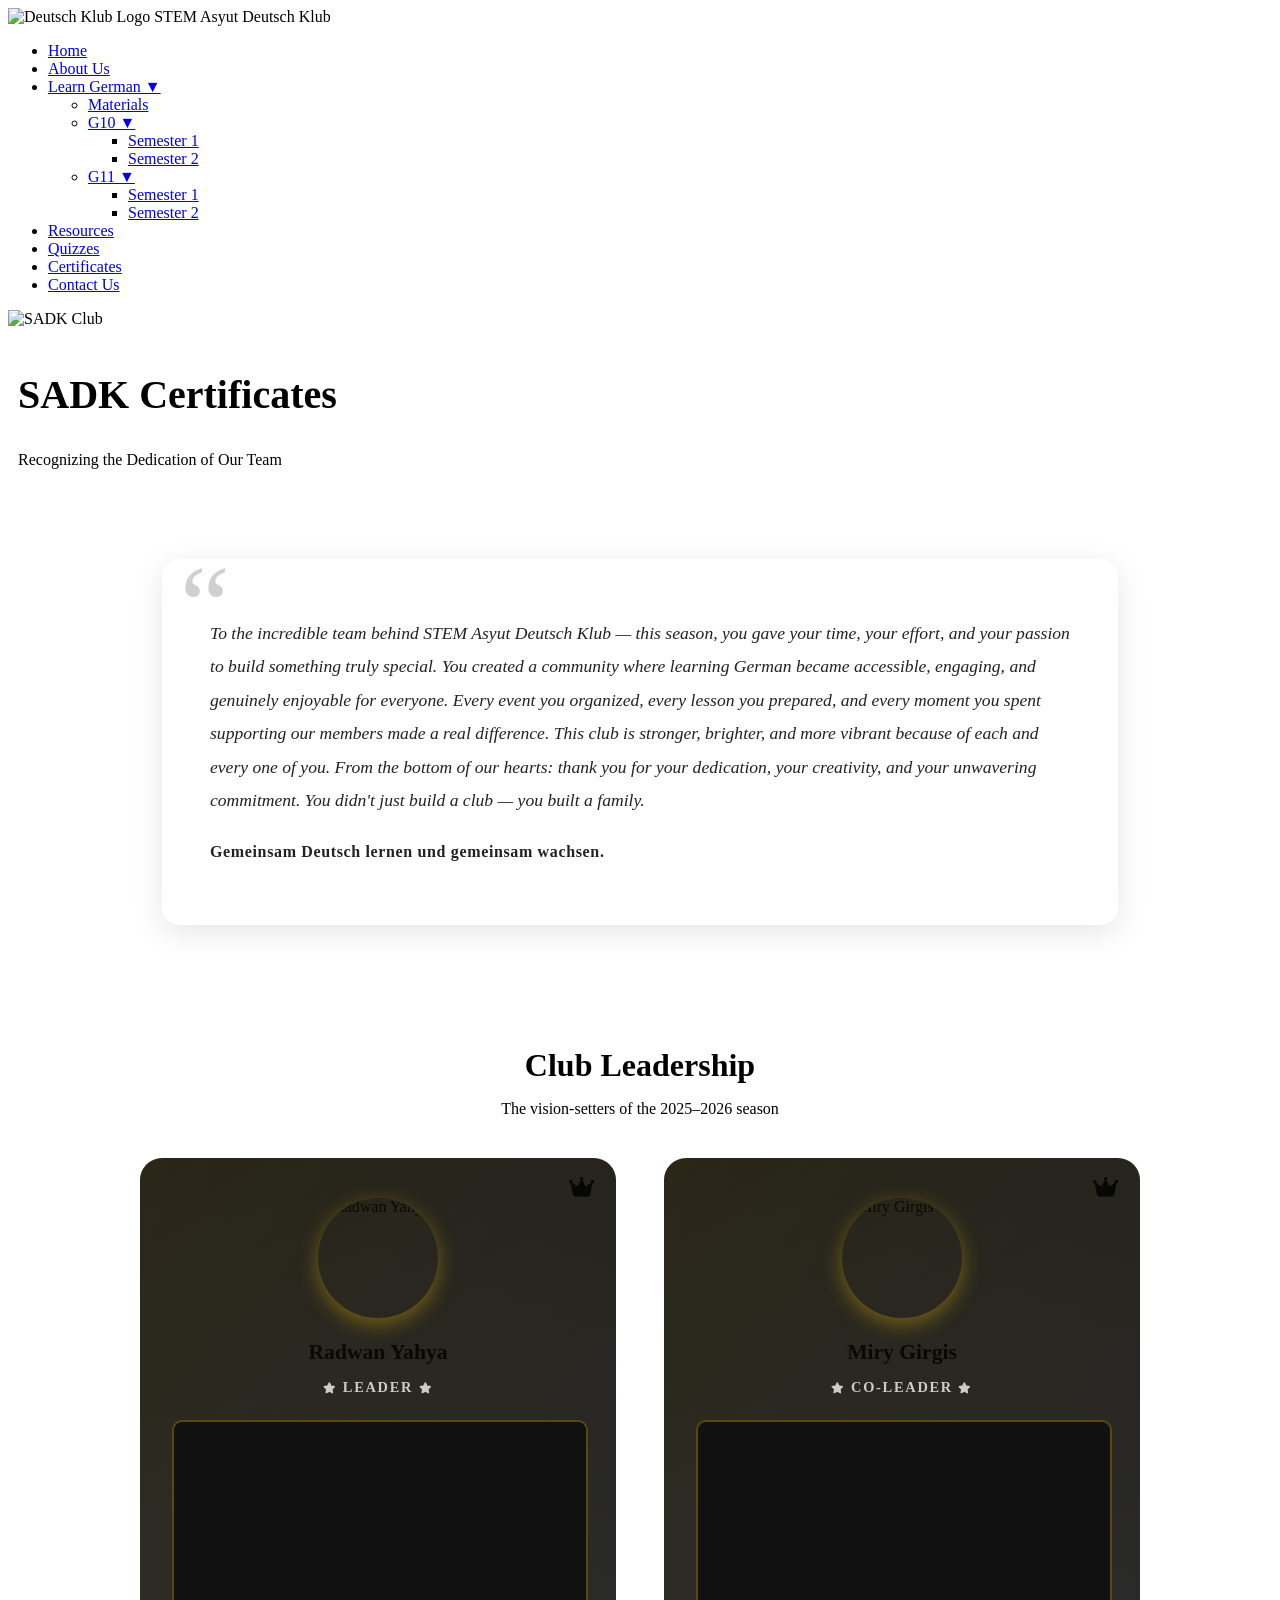
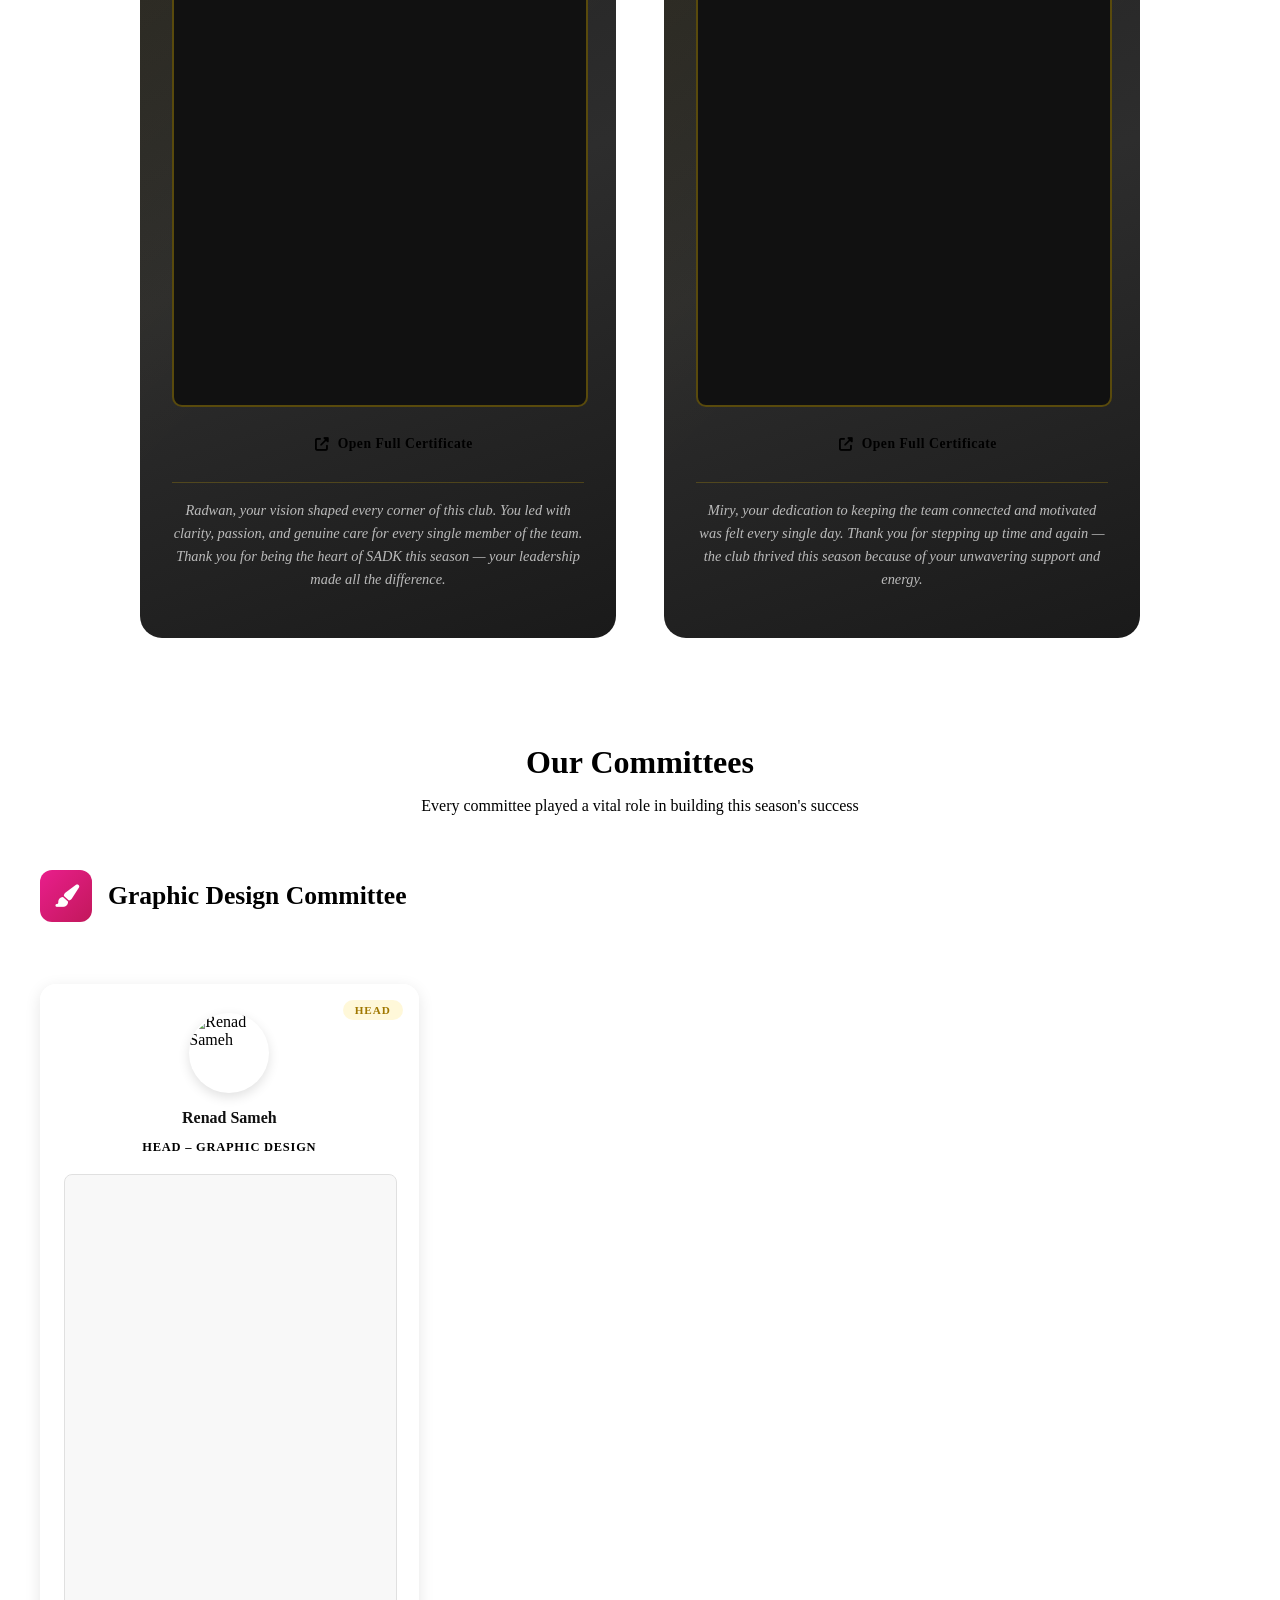
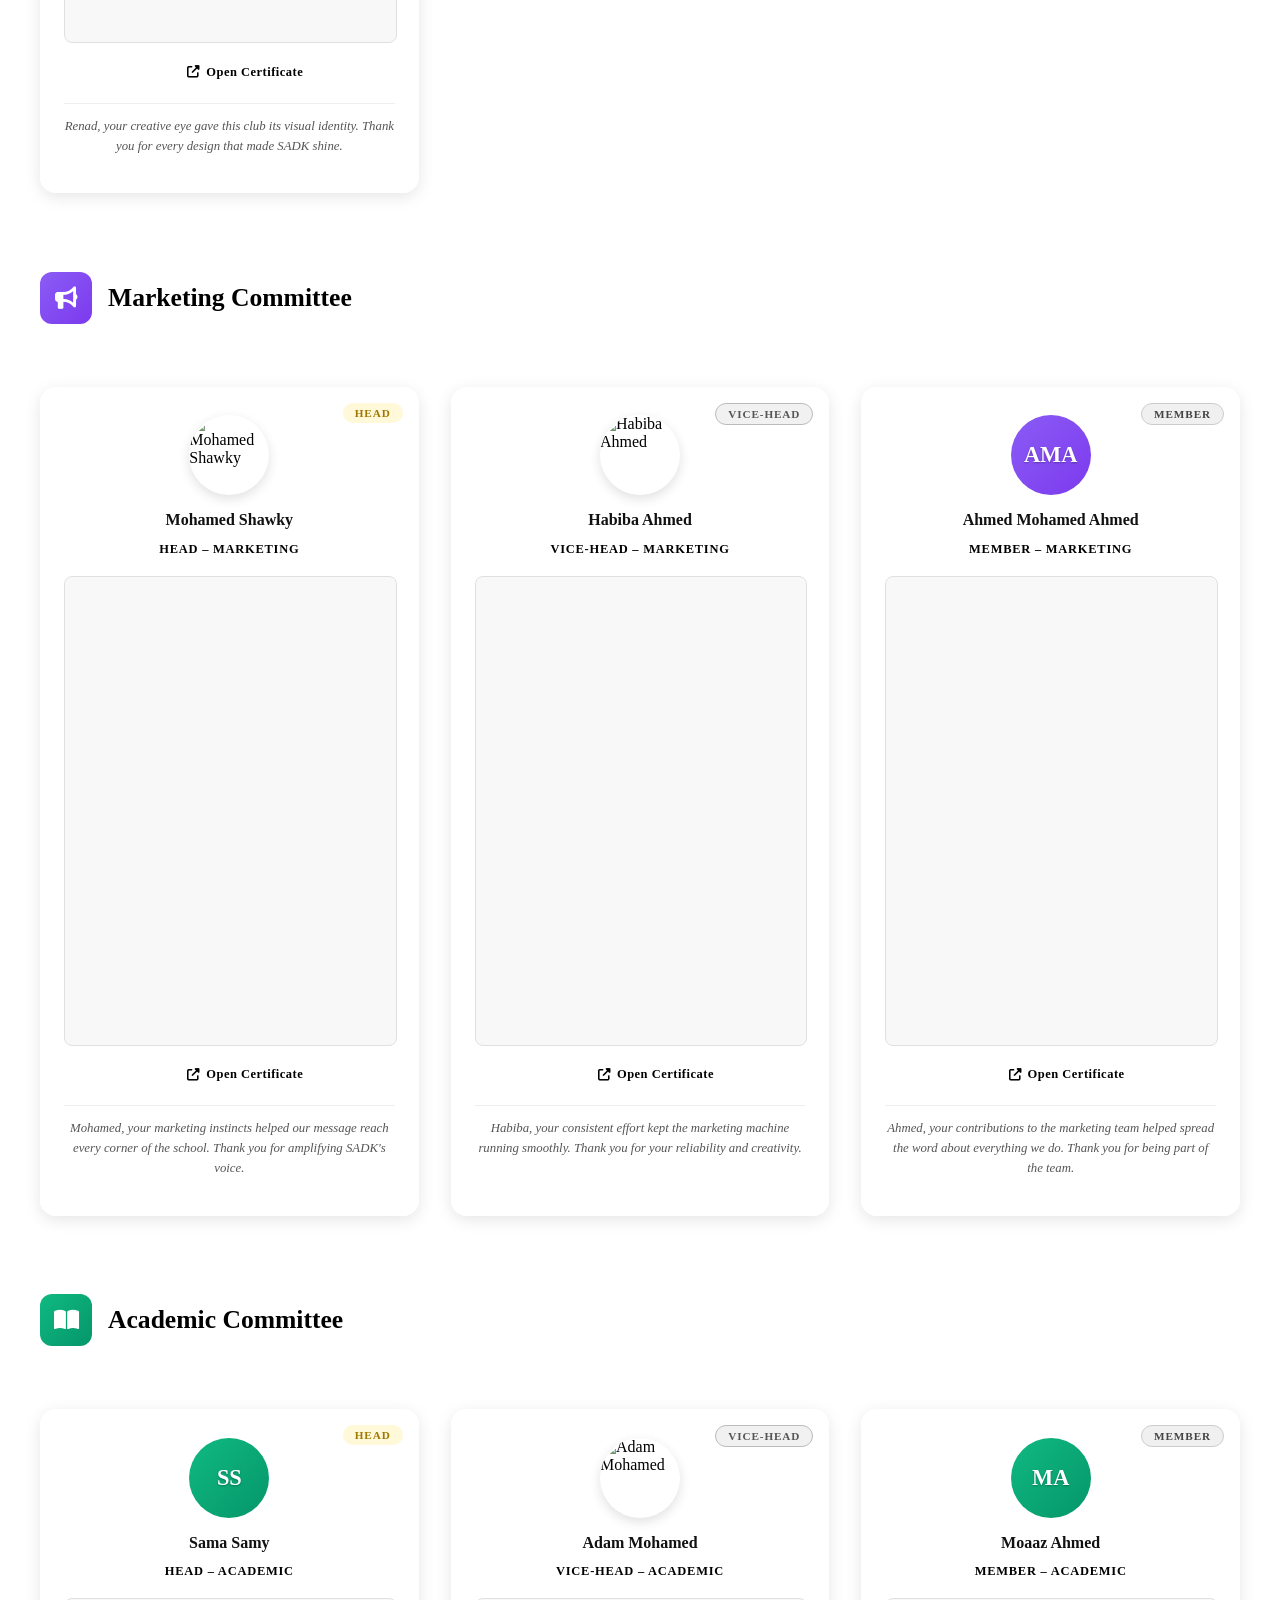
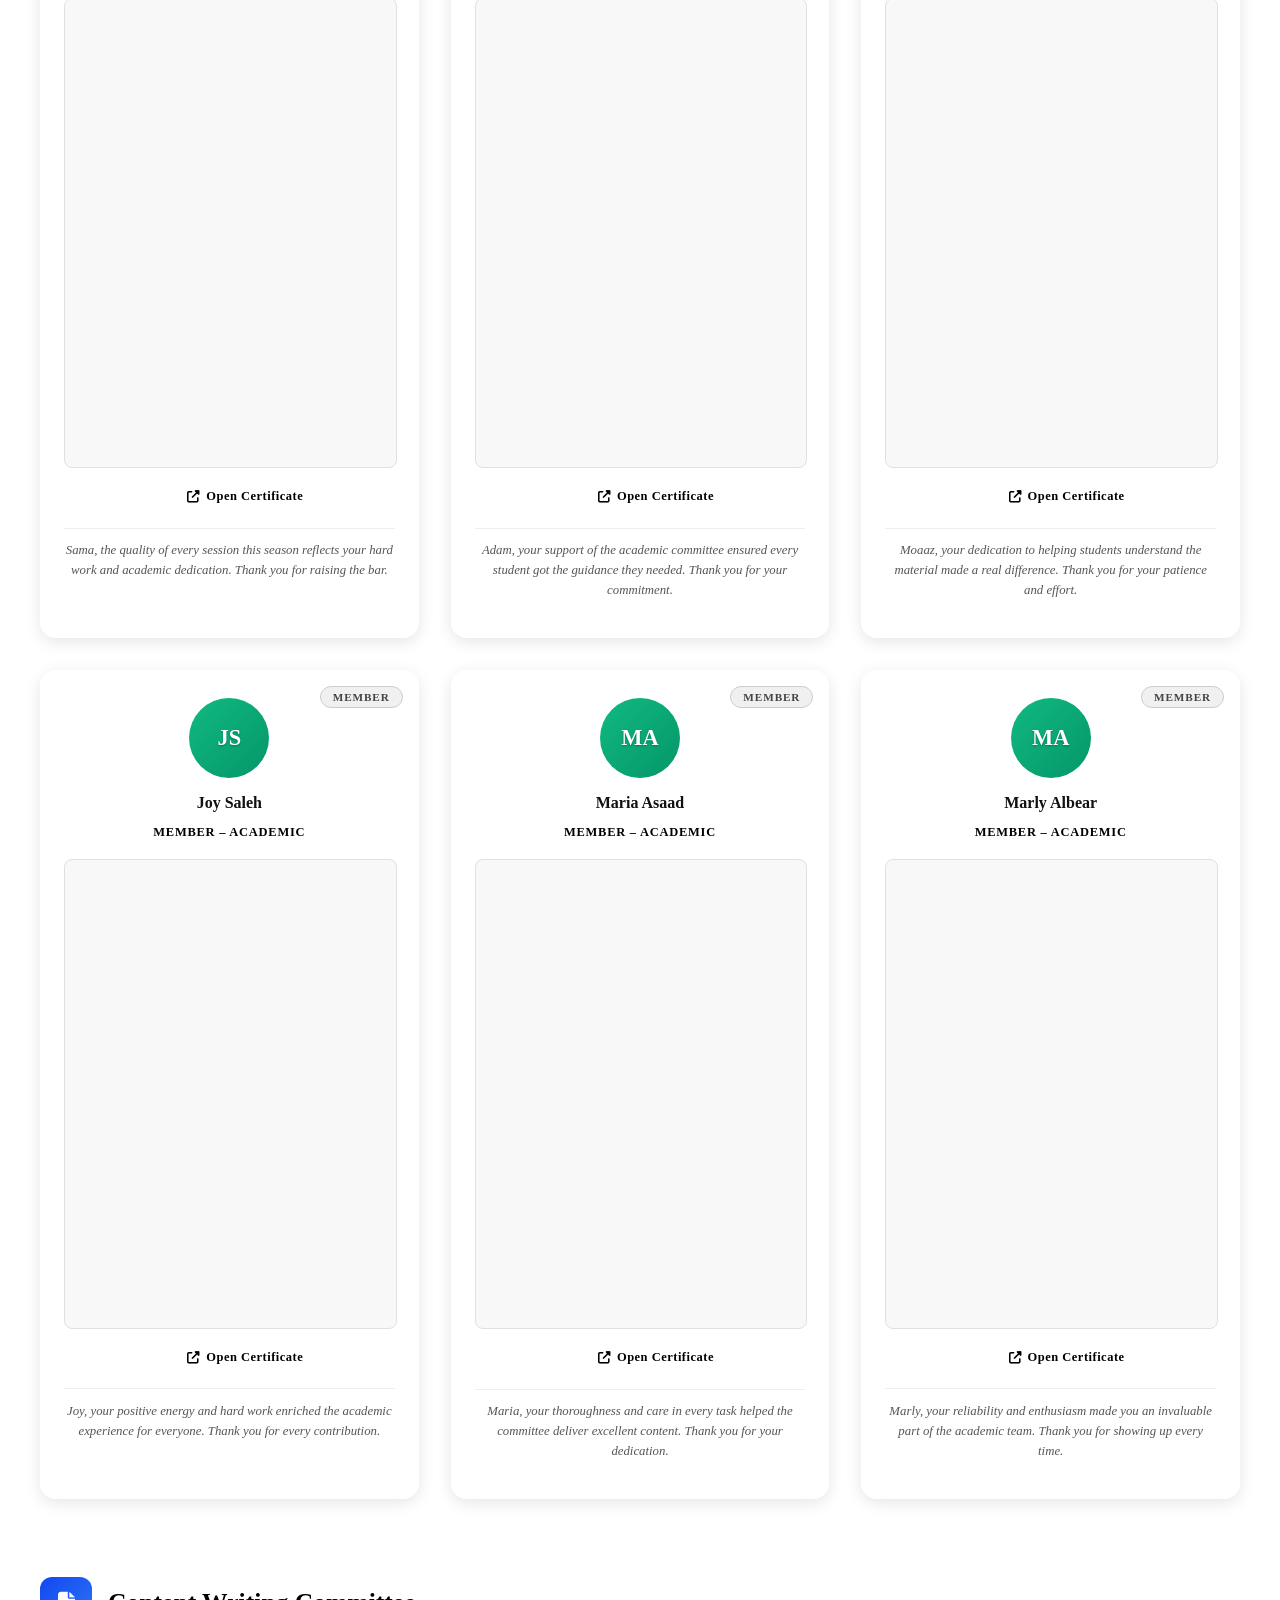
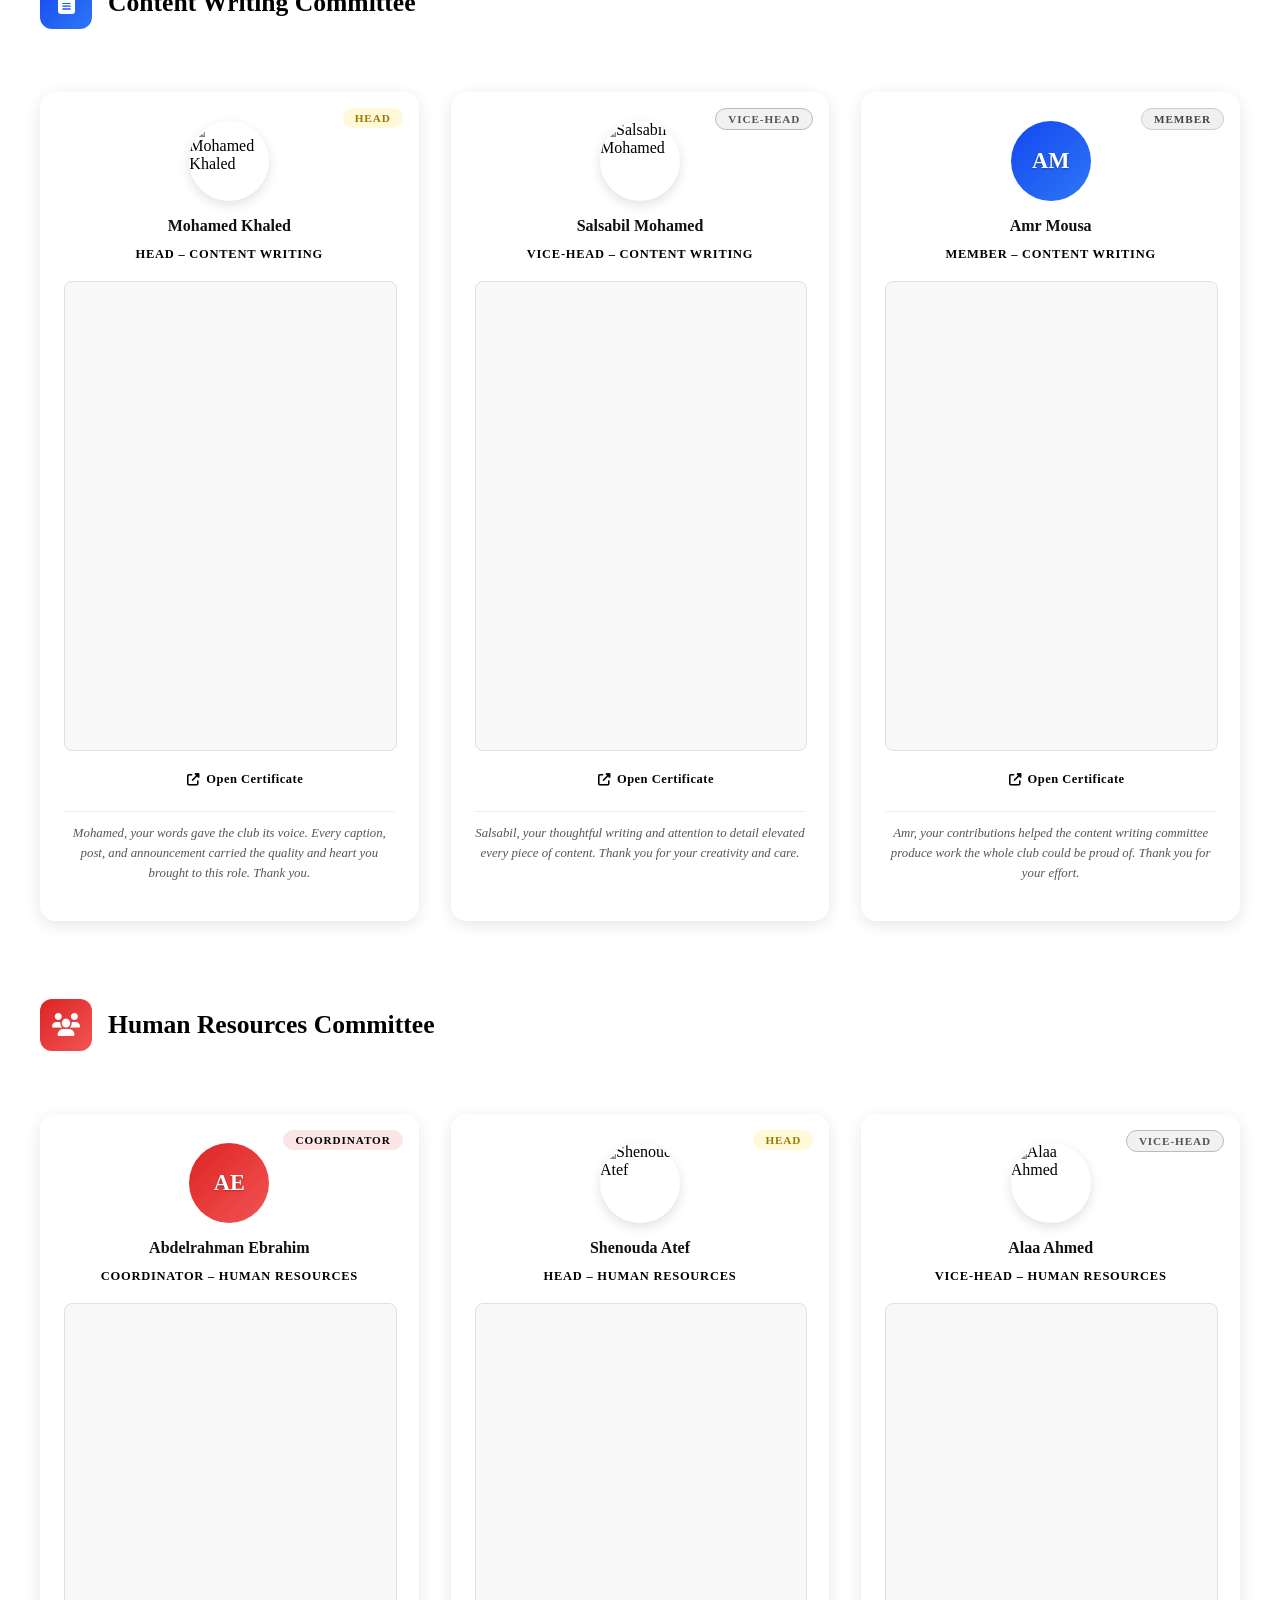
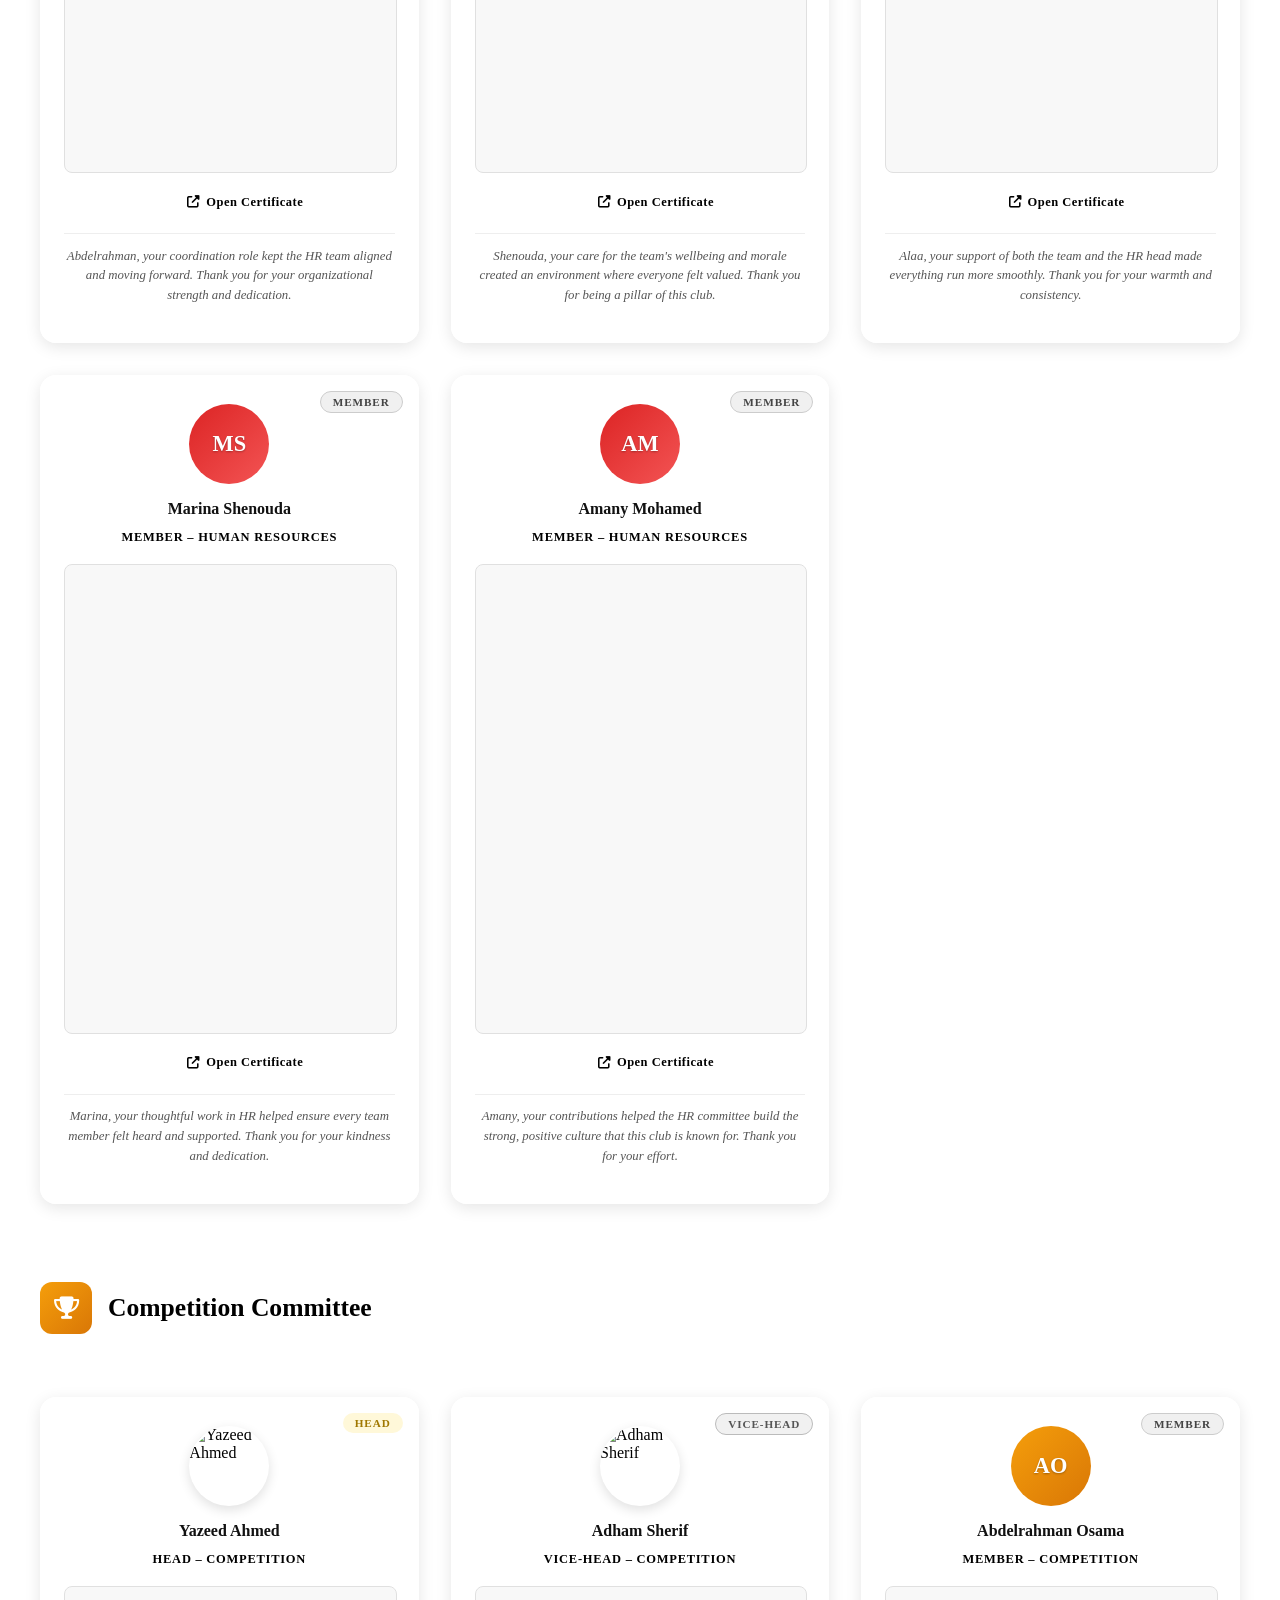
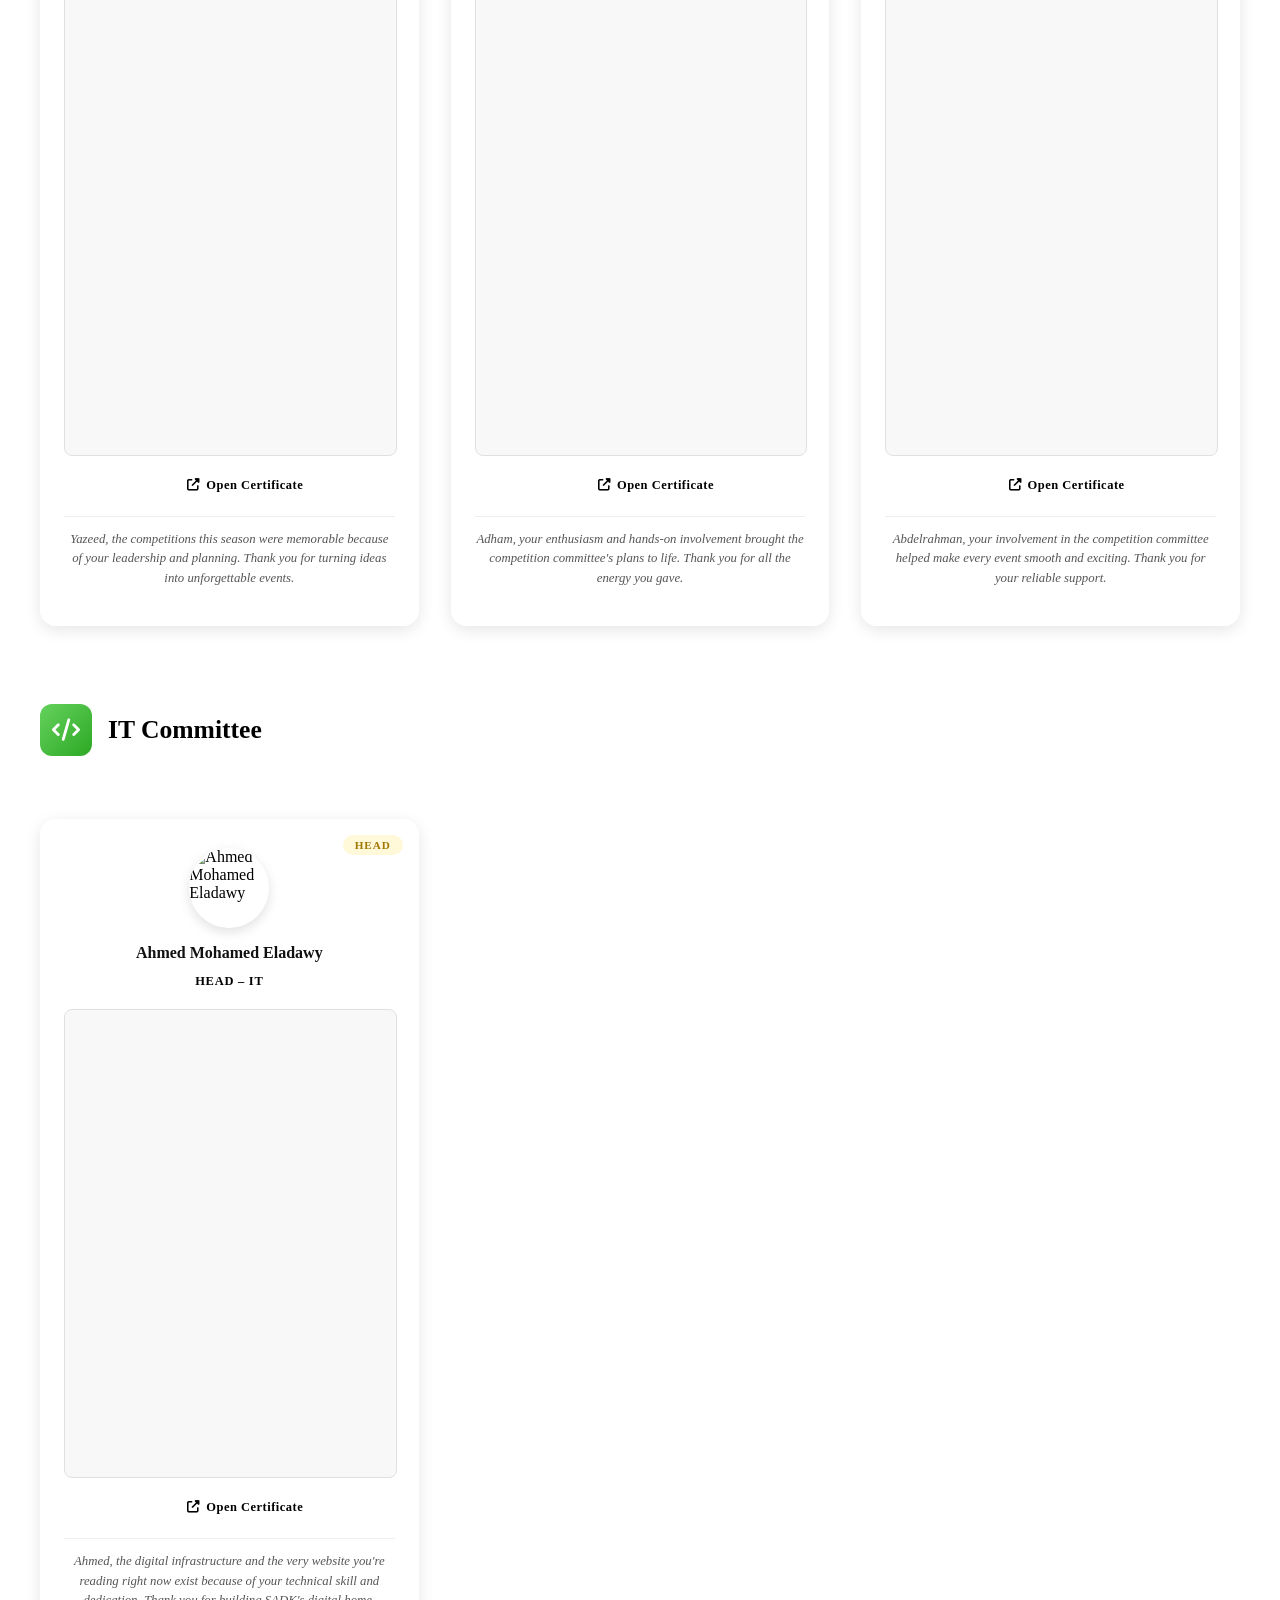
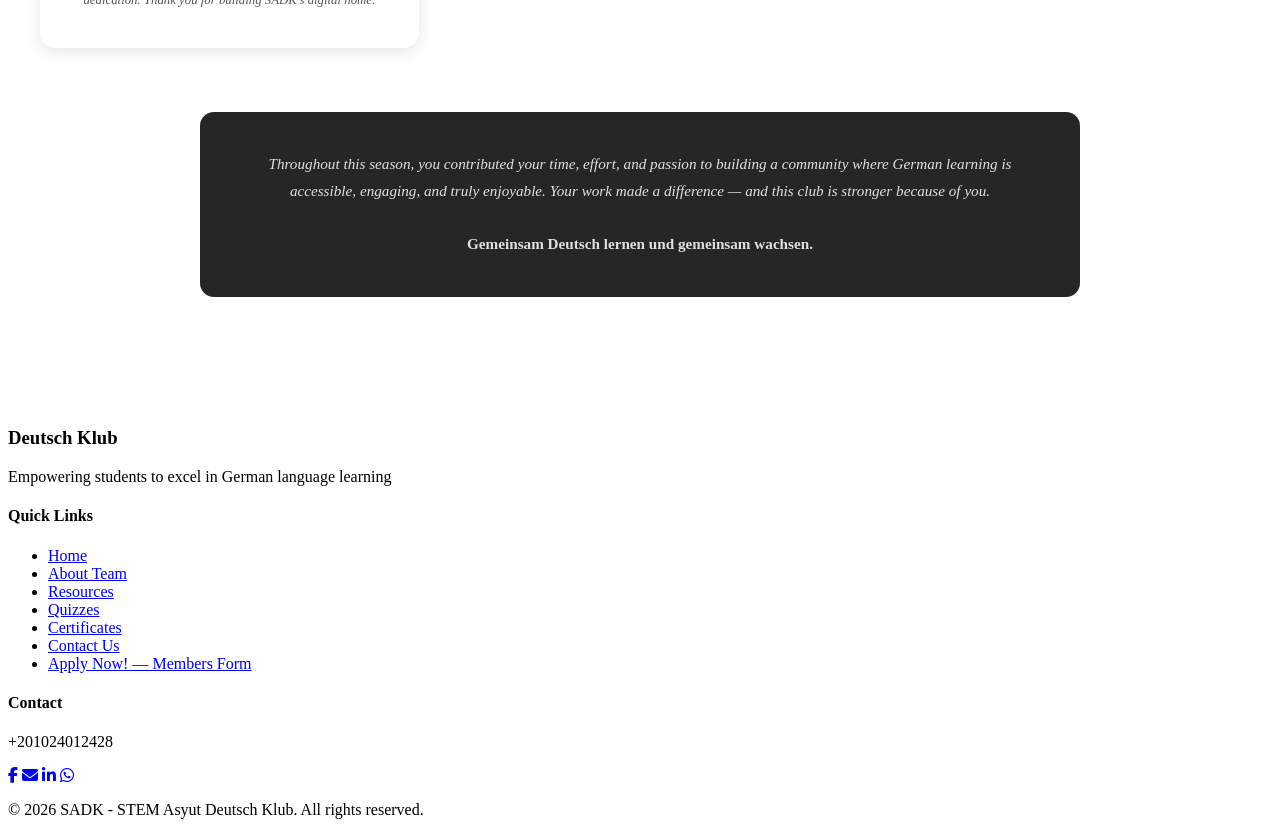
==== pages/certificates.html @ b114d83c "Add files via upload" ====
<!DOCTYPE html>
<html lang="en">
<head>
    <meta charset="UTF-8">
    <meta name="viewport" content="width=device-width, initial-scale=1.0">
    <title>SADK Certificates - STEM Asyut Deutsch Klub</title>
    <meta name="description" content="Recognizing the dedication and contributions of the STEM Asyut Deutsch Klub team for the 2025-2026 season.">
    <link rel="stylesheet" href="../css/style.css">
    <link rel="icon" type="image/png" href="../images/Logo.png">
    <link rel="stylesheet" href="https://cdnjs.cloudflare.com/ajax/libs/font-awesome/6.5.0/css/all.min.css">
    <style>
        /* ============================================
           Certificates Page — Custom Styles
           ============================================ */

        /* ---------- Appreciation Essay ---------- */
        .appreciation-section {
            padding: 4rem 0 2rem;
            position: relative;
        }

        .appreciation-inner {
            max-width: 860px;
            margin: 0 auto;
            padding: 2.5rem 3rem;
            background: rgba(255, 255, 255, 0.92);
            border-radius: 18px;
            box-shadow: 0 8px 32px rgba(0,0,0,0.10);
            border-left: 6px solid var(--color-gold);
            position: relative;
            backdrop-filter: blur(4px);
        }

        .appreciation-inner::before {
            content: '\201C';
            font-size: 7rem;
            color: var(--color-gold);
            opacity: 0.18;
            position: absolute;
            top: -10px;
            left: 18px;
            line-height: 1;
            font-family: Georgia, serif;
        }

        .appreciation-inner p {
            font-size: 1.1rem;
            line-height: 1.9;
            color: #222;
            font-style: italic;
            font-weight: 500;
            position: relative;
            z-index: 1;
        }

        .appreciation-inner .german-sign {
            display: block;
            margin-top: 1.2rem;
            font-size: 1rem;
            font-style: normal;
            font-weight: 700;
            color: var(--color-red);
            letter-spacing: 0.04em;
        }

        /* ---------- Section Headers ---------- */
        .cert-section-title {
            text-align: center;
            font-size: 2rem;
            font-weight: 800;
            color: var(--color-black);
            margin-bottom: 0.4rem;
            text-shadow: 1px 1px 3px rgba(255,255,255,0.9);
        }

        .cert-section-sub {
            text-align: center;
            color: var(--color-gray);
            font-size: 1rem;
            margin-bottom: 2.5rem;
            font-weight: 500;
        }

        /* ---------- Leaders Section ---------- */
        .leaders-cert-section {
            padding: 4rem 0 2rem;
        }

        .leaders-cert-grid {
            display: grid;
            grid-template-columns: repeat(auto-fit, minmax(340px, 1fr));
            gap: 3rem;
            max-width: 1000px;
            margin: 0 auto;
        }

        .leader-cert-card {
            background: linear-gradient(160deg, #1a1a1a 0%, #2d2d2d 60%, #1a1a1a 100%);
            border-radius: 22px;
            padding: 2.5rem 2rem 2rem;
            box-shadow: 0 12px 40px rgba(0,0,0,0.28), 0 0 0 2px var(--color-gold);
            transition: transform 0.35s ease, box-shadow 0.35s ease;
            position: relative;
            overflow: hidden;
        }

        .leader-cert-card::before {
            content: '';
            position: absolute;
            inset: 0;
            background: linear-gradient(135deg, rgba(255,204,0,0.07) 0%, transparent 60%);
            pointer-events: none;
        }

        .leader-cert-card:hover {
            transform: translateY(-8px);
            box-shadow: 0 20px 50px rgba(0,0,0,0.38), 0 0 0 3px var(--color-gold);
        }

        .leader-crown {
            position: absolute;
            top: 1.1rem;
            right: 1.4rem;
            color: var(--color-gold);
            font-size: 1.4rem;
            opacity: 0.8;
        }

        .leader-photo-wrap {
            display: flex;
            justify-content: center;
            margin-bottom: 1.2rem;
        }

        .leader-photo {
            width: 120px;
            height: 120px;
            border-radius: 50%;
            object-fit: cover;
            border: 4px solid var(--color-gold);
            box-shadow: 0 6px 20px rgba(255,204,0,0.35);
            transition: transform 0.35s ease, box-shadow 0.35s ease;
        }

        .leader-cert-card:hover .leader-photo {
            transform: scale(1.07);
            box-shadow: 0 10px 30px rgba(255,204,0,0.5);
        }

        .leader-cert-name {
            text-align: center;
            font-size: 1.35rem;
            font-weight: 800;
            color: var(--color-gold);
            margin-bottom: 0.2rem;
        }

        .leader-cert-role {
            text-align: center;
            font-size: 0.9rem;
            color: #ccc;
            text-transform: uppercase;
            letter-spacing: 0.12em;
            font-weight: 600;
            margin-bottom: 1.5rem;
        }

        .cert-embed-wrap {
            width: 100%;
            background: #111;
            border-radius: 10px;
            overflow: hidden;
            position: relative;
            /* A4 aspect ratio: 1:1.4142 */
            aspect-ratio: 1 / 1.4142;
            border: 2px solid rgba(255,204,0,0.3);
            margin-bottom: 1.2rem;
        }

        .cert-embed-wrap iframe {
            width: 100%;
            height: 100%;
            border: none;
            display: block;
        }

        .cert-open-btn {
            display: flex;
            align-items: center;
            justify-content: center;
            gap: 0.5rem;
            width: 100%;
            padding: 0.65rem 1rem;
            background: transparent;
            border: 2px solid var(--color-gold);
            border-radius: 30px;
            color: var(--color-gold);
            text-decoration: none;
            font-weight: 700;
            font-size: 0.85rem;
            letter-spacing: 0.04em;
            transition: all 0.3s ease;
            margin-bottom: 1.2rem;
        }

        .cert-open-btn:hover {
            background: var(--color-gold);
            color: #000;
        }

        .leader-thank-you {
            font-size: 0.9rem;
            color: #bbb;
            text-align: center;
            line-height: 1.6;
            font-style: italic;
            border-top: 1px solid rgba(255,204,0,0.2);
            padding-top: 1rem;
            margin-top: 0.2rem;
        }

        /* ---------- Committee Sections ---------- */
        .committee-cert-section {
            padding: 3rem 0;
        }

        .committee-cert-block {
            max-width: 1200px;
            margin: 0 auto 4rem;
            padding: 0 20px;
        }

        .committee-cert-header {
            display: flex;
            align-items: center;
            gap: 1rem;
            margin-bottom: 2rem;
            padding-bottom: 1rem;
            border-bottom: 3px solid var(--color-red);
        }

        .committee-cert-icon {
            width: 52px;
            height: 52px;
            border-radius: 12px;
            display: flex;
            align-items: center;
            justify-content: center;
            font-size: 1.4rem;
            color: #fff;
            flex-shrink: 0;
        }

        .committee-cert-name {
            font-size: 1.6rem;
            font-weight: 800;
            color: var(--color-black);
            text-shadow: 1px 1px 2px rgba(255,255,255,0.9);
        }

        .committee-cert-grid {
            display: grid;
            grid-template-columns: repeat(auto-fill, minmax(280px, 1fr));
            gap: 2rem;
        }

        /* ---------- Member Cards ---------- */
        .member-cert-card {
            background: rgba(255,255,255,0.93);
            border-radius: 16px;
            padding: 1.8rem 1.5rem 1.5rem;
            box-shadow: 0 4px 16px rgba(0,0,0,0.10);
            transition: transform 0.3s ease, box-shadow 0.3s ease;
            position: relative;
            overflow: hidden;
            border-top: 4px solid var(--color-gray-shadow);
            backdrop-filter: blur(4px);
        }

        .member-cert-card.role-head {
            border-top-color: var(--color-gold);
        }

        .member-cert-card.role-vice {
            border-top-color: #aaa;
        }

        .member-cert-card.role-coordinator {
            border-top-color: var(--color-red);
        }

        .member-cert-card:hover {
            transform: translateY(-6px);
            box-shadow: 0 12px 32px rgba(0,0,0,0.18);
        }

        .role-badge {
            position: absolute;
            top: 1rem;
            right: 1rem;
            padding: 0.25rem 0.75rem;
            border-radius: 20px;
            font-size: 0.7rem;
            font-weight: 700;
            text-transform: uppercase;
            letter-spacing: 0.08em;
        }

        .role-badge.head {
            background: rgba(255,204,0,0.15);
            color: #a07800;
            border: 1px solid var(--color-gold);
        }

        .role-badge.vice {
            background: rgba(160,160,160,0.15);
            color: #555;
            border: 1px solid #bbb;
        }

        .role-badge.member {
            background: rgba(0,0,0,0.06);
            color: #444;
            border: 1px solid #ccc;
        }

        .role-badge.coordinator {
            background: rgba(222,0,0,0.10);
            color: var(--color-dark-red);
            border: 1px solid var(--color-red);
        }

        .member-photo-wrap {
            display: flex;
            justify-content: center;
            margin-bottom: 0.9rem;
        }

        .member-photo {
            width: 80px;
            height: 80px;
            border-radius: 50%;
            object-fit: cover;
            border: 3px solid var(--color-light-beige);
            box-shadow: 0 4px 12px rgba(0,0,0,0.12);
            transition: transform 0.3s ease;
        }

        .member-cert-card:hover .member-photo {
            transform: scale(1.08);
        }

        .member-cert-card.role-head .member-photo {
            border-color: var(--color-gold);
        }

        .member-initials {
            width: 80px;
            height: 80px;
            border-radius: 50%;
            display: flex;
            align-items: center;
            justify-content: center;
            font-size: 1.4rem;
            font-weight: 800;
            color: #fff;
            text-shadow: 0 1px 2px rgba(0,0,0,0.3);
        }

        .member-cert-name {
            text-align: center;
            font-size: 1rem;
            font-weight: 700;
            color: #111;
            margin-bottom: 0.15rem;
        }

        .member-cert-role-txt {
            text-align: center;
            font-size: 0.78rem;
            color: var(--color-gray);
            margin-bottom: 1.2rem;
            font-weight: 600;
            text-transform: uppercase;
            letter-spacing: 0.06em;
        }

        .member-cert-embed {
            width: 100%;
            aspect-ratio: 1 / 1.4142;
            border-radius: 8px;
            overflow: hidden;
            border: 1px solid #e0e0e0;
            background: #f8f8f8;
            margin-bottom: 0.8rem;
        }

        .member-cert-embed iframe {
            width: 100%;
            height: 100%;
            border: none;
        }

        .member-open-btn {
            display: flex;
            align-items: center;
            justify-content: center;
            gap: 0.4rem;
            width: 100%;
            padding: 0.55rem 1rem;
            background: transparent;
            border: 2px solid var(--color-red);
            border-radius: 30px;
            color: var(--color-red);
            text-decoration: none;
            font-weight: 700;
            font-size: 0.78rem;
            letter-spacing: 0.04em;
            transition: all 0.3s ease;
            margin-bottom: 0.9rem;
        }

        .member-open-btn:hover {
            background: var(--color-red);
            color: #fff;
        }

        .member-cert-card.role-head .member-open-btn {
            border-color: var(--color-dark-gold);
            color: var(--color-dark-gold);
        }

        .member-cert-card.role-head .member-open-btn:hover {
            background: var(--color-dark-gold);
            color: #000;
        }

        .member-thank-you {
            font-size: 0.8rem;
            color: #555;
            text-align: center;
            line-height: 1.55;
            font-style: italic;
            border-top: 1px solid #eee;
            padding-top: 0.8rem;
        }

        /* ---------- Scroll-triggered Animations ---------- */
        .fade-in-up {
            opacity: 0;
            transform: translateY(40px);
            transition: opacity 0.7s ease, transform 0.7s ease;
        }

        .fade-in-up.visible {
            opacity: 1;
            transform: translateY(0);
        }

        /* ---------- Quote Block ---------- */
        .cert-quote-block {
            max-width: 800px;
            margin: 3rem auto 0;
            padding: 1.5rem 2.5rem;
            background: rgba(0,0,0,0.85);
            border-radius: 14px;
            border-left: 5px solid var(--color-gold);
            text-align: center;
        }

        .cert-quote-block p {
            color: #e0e0e0;
            font-style: italic;
            font-size: 0.95rem;
            line-height: 1.75;
        }

        .cert-quote-block .german {
            color: var(--color-gold);
            font-weight: 700;
            font-style: normal;
        }

        /* ---------- Container override for sections ---------- */
        .cert-container {
            max-width: 1200px;
            margin: 0 auto;
            padding: 0 20px;
        }

        /* ---------- Responsive ---------- */
        @media (max-width: 768px) {
            .leaders-cert-grid {
                grid-template-columns: 1fr;
                max-width: 420px;
            }

            .committee-cert-grid {
                grid-template-columns: 1fr;
            }

            .appreciation-inner {
                padding: 2rem 1.5rem;
            }

            .cert-section-title { font-size: 1.5rem; }
        }

        @media (max-width: 480px) {
            .committee-cert-name { font-size: 1.25rem; }
        }
    </style>
</head>
<body>

    <!-- ============ NAVBAR ============ -->
    <nav class="navbar">
        <div class="nav-container">
            <div class="nav-logo">
                <img src="../images/Logo.png" alt="Deutsch Klub Logo" class="logo-img">
                <span class="logo-text">STEM Asyut Deutsch Klub</span>
            </div>
            <ul class="nav-menu" id="navMenu">
                <li class="nav-item">
                    <a href="../index.html" class="nav-link">Home</a>
                </li>
                <li class="nav-item">
                    <a href="about.html" class="nav-link">About Us</a>
                </li>
                <li class="nav-item dropdown">
                    <a href="#" class="nav-link dropdown-toggle">Learn German ▼</a>
                    <ul class="dropdown-menu">
                        <li class="dropdown-item"><a href="Materials.html" class="dropdown-toggle-sub">Materials</a></li>
                        <li class="dropdown-item">
                            <a href="#" class="dropdown-toggle-sub">G10 ▼</a>
                            <ul class="dropdown-submenu">
                                <li class="dropdown-item"><a href="curriculum/g10/semester1/lektionen.html">Semester 1</a></li>
                                <li class="dropdown-item"><a href="curriculum/g10/semester2/lektionen.html">Semester 2</a></li>
                            </ul>
                        </li>
                        <li class="dropdown-item">
                            <a href="#" class="dropdown-toggle-sub">G11 ▼</a>
                            <ul class="dropdown-submenu">
                                <li class="dropdown-item"><a href="curriculum/g11/semester1/lektionen.html">Semester 1</a></li>
                                <li class="dropdown-item"><a href="curriculum/g11/semester2/lektionen.html">Semester 2</a></li>
                            </ul>
                        </li>
                    </ul>
                </li>
                <li class="nav-item"><a href="resources.html" class="nav-link">Resources</a></li>
                <li class="nav-item"><a href="test-banks.html" class="nav-link">Quizzes</a></li>
                <li class="nav-item"><a href="certificates.html" class="nav-link active">Certificates</a></li>
                <li class="nav-item"><a href="contact.html" class="nav-link">Contact Us</a></li>
            </ul>
            <div class="hamburger" id="hamburger">
                <span></span><span></span><span></span>
            </div>
        </div>
    </nav>

    <!-- ============ HERO ============ -->
    <section class="hero">
        <div class="hero-background">
            <img src="../images/club.jpeg" alt="SADK Club" class="bg-image">
            <div class="overlay"></div>
        </div>
        <div class="hero-content" style="padding: 10px;">
            <h1 class="hero-title" style="font-size: 40px;">SADK Certificates</h1>
            <p class="hero-subtitle">Recognizing the Dedication of Our Team</p>
        </div>
    </section>

    <!-- ============ APPRECIATION ESSAY ============ -->
    <section class="appreciation-section fade-in-up">
        <div class="cert-container">
            <div class="appreciation-inner">
                <p>
                    To the incredible team behind STEM Asyut Deutsch Klub — this season, you gave your time, your effort, and your passion to build something truly special. You created a community where learning German became accessible, engaging, and genuinely enjoyable for everyone. Every event you organized, every lesson you prepared, and every moment you spent supporting our members made a real difference. This club is stronger, brighter, and more vibrant because of each and every one of you. From the bottom of our hearts: thank you for your dedication, your creativity, and your unwavering commitment. You didn't just build a club — you built a family.
                    <span class="german-sign">Gemeinsam Deutsch lernen und gemeinsam wachsen.</span>
                </p>
            </div>
        </div>
    </section>

    <!-- ============ LEADERS SECTION ============ -->
    <section class="leaders-cert-section">
        <div class="cert-container">
            <h2 class="cert-section-title fade-in-up">Club Leadership</h2>
            <p class="cert-section-sub fade-in-up">The vision-setters of the 2025–2026 season</p>

            <div class="leaders-cert-grid">

                <!-- Radwan Yahya — Leader -->
                <div class="leader-cert-card fade-in-up">
                    <i class="fas fa-crown leader-crown"></i>
                    <div class="leader-photo-wrap">
                        <img src="../images/team/Radwan.jpeg" alt="Radwan Yahya" class="leader-photo">
                    </div>
                    <h3 class="leader-cert-name">Radwan Yahya</h3>
                    <p class="leader-cert-role"><i class="fas fa-star" style="color:var(--color-gold);font-size:0.7rem;"></i>&nbsp;Leader&nbsp;<i class="fas fa-star" style="color:var(--color-gold);font-size:0.7rem;"></i></p>

                    <div class="cert-embed-wrap">
                        <iframe
                            src="../SADK Certificate/Radwan Yahya.pdf"
                            title="Certificate – Radwan Yahya"
                            loading="lazy">
                        </iframe>
                    </div>
                    <a href="../SADK Certificate/Radwan Yahya.pdf" target="_blank" class="cert-open-btn">
                        <i class="fas fa-external-link-alt"></i> Open Full Certificate
                    </a>
                    <p class="leader-thank-you">
                        Radwan, your vision shaped every corner of this club. You led with clarity, passion, and genuine care for every single member of the team. Thank you for being the heart of SADK this season — your leadership made all the difference.
                    </p>
                </div>

                <!-- Miry Girgis — Co-Leader -->
                <div class="leader-cert-card fade-in-up">
                    <i class="fas fa-crown leader-crown"></i>
                    <div class="leader-photo-wrap">
                        <img src="../images/team/Co-Leader.jpeg" alt="Miry Girgis" class="leader-photo">
                    </div>
                    <h3 class="leader-cert-name">Miry Girgis</h3>
                    <p class="leader-cert-role"><i class="fas fa-star" style="color:var(--color-gold);font-size:0.7rem;"></i>&nbsp;Co-Leader&nbsp;<i class="fas fa-star" style="color:var(--color-gold);font-size:0.7rem;"></i></p>

                    <div class="cert-embed-wrap">
                        <iframe
                            src="../SADK Certificate/Miry Girgis.pdf"
                            title="Certificate – Miry Girgis"
                            loading="lazy">
                        </iframe>
                    </div>
                    <a href="../SADK Certificate/Miry Girgis.pdf" target="_blank" class="cert-open-btn">
                        <i class="fas fa-external-link-alt"></i> Open Full Certificate
                    </a>
                    <p class="leader-thank-you">
                        Miry, your dedication to keeping the team connected and motivated was felt every single day. Thank you for stepping up time and again — the club thrived this season because of your unwavering support and energy.
                    </p>
                </div>
            </div>
        </div>
    </section>

    <!-- ============ COMMITTEE SECTIONS ============ -->
    <section class="committee-cert-section">
        <div class="cert-container">
            <h2 class="cert-section-title fade-in-up">Our Committees</h2>
            <p class="cert-section-sub fade-in-up">Every committee played a vital role in building this season's success</p>
        </div>

        <!-- ── GRAPHIC DESIGN ── -->
        <div class="committee-cert-block fade-in-up">
            <div class="committee-cert-header">
                <div class="committee-cert-icon" style="background: linear-gradient(135deg,#e91e8c,#c2185b);">
                    <i class="fas fa-paint-brush"></i>
                </div>
                <h3 class="committee-cert-name">Graphic Design Committee</h3>
            </div>
            <div class="committee-cert-grid">

                <!-- Renad Sameh – Head -->
                <div class="member-cert-card role-head fade-in-up">
                    <span class="role-badge head">Head</span>
                    <div class="member-photo-wrap">
                        <img src="../images/team/GD.jpeg" alt="Renad Sameh" class="member-photo">
                    </div>
                    <p class="member-cert-name">Renad Sameh</p>
                    <p class="member-cert-role-txt">Head – Graphic Design</p>
                    <div class="member-cert-embed">
                        <iframe src="../SADK Certificate/Renad Sameh.pdf" title="Certificate – Renad Sameh" loading="lazy"></iframe>
                    </div>
                    <a href="../SADK Certificate/Renad Sameh.pdf" target="_blank" class="member-open-btn">
                        <i class="fas fa-external-link-alt"></i> Open Certificate
                    </a>
                    <p class="member-thank-you">Renad, your creative eye gave this club its visual identity. Thank you for every design that made SADK shine.</p>
                </div>

            </div>
        </div>

        <!-- ── MARKETING ── -->
        <div class="committee-cert-block fade-in-up">
            <div class="committee-cert-header">
                <div class="committee-cert-icon" style="background: linear-gradient(135deg,#8b5cf6,#7c3aed);">
                    <i class="fas fa-bullhorn"></i>
                </div>
                <h3 class="committee-cert-name">Marketing Committee</h3>
            </div>
            <div class="committee-cert-grid">

                <!-- Mohamed Shawky – Head -->
                <div class="member-cert-card role-head fade-in-up">
                    <span class="role-badge head">Head</span>
                    <div class="member-photo-wrap">
                        <img src="../images/team/marketing.jpeg" alt="Mohamed Shawky" class="member-photo">
                    </div>
                    <p class="member-cert-name">Mohamed Shawky</p>
                    <p class="member-cert-role-txt">Head – Marketing</p>
                    <div class="member-cert-embed">
                        <iframe src="../SADK Certificate/Mohamed Shawky.pdf" title="Certificate – Mohamed Shawky" loading="lazy"></iframe>
                    </div>
                    <a href="../SADK Certificate/Mohamed Shawky.pdf" target="_blank" class="member-open-btn">
                        <i class="fas fa-external-link-alt"></i> Open Certificate
                    </a>
                    <p class="member-thank-you">Mohamed, your marketing instincts helped our message reach every corner of the school. Thank you for amplifying SADK's voice.</p>
                </div>

                <!-- Habiba Ahmed – Vice-Head -->
                <div class="member-cert-card role-vice fade-in-up">
                    <span class="role-badge vice">Vice-Head</span>
                    <div class="member-photo-wrap">
                        <img src="../images/team/M-vice.jpeg" alt="Habiba Ahmed" class="member-photo">
                    </div>
                    <p class="member-cert-name">Habiba Ahmed</p>
                    <p class="member-cert-role-txt">Vice-Head – Marketing</p>
                    <div class="member-cert-embed">
                        <iframe src="../SADK Certificate/Habiba Ahmed.pdf" title="Certificate – Habiba Ahmed" loading="lazy"></iframe>
                    </div>
                    <a href="../SADK Certificate/Habiba Ahmed.pdf" target="_blank" class="member-open-btn">
                        <i class="fas fa-external-link-alt"></i> Open Certificate
                    </a>
                    <p class="member-thank-you">Habiba, your consistent effort kept the marketing machine running smoothly. Thank you for your reliability and creativity.</p>
                </div>

                <!-- Ahmed Mohamed Ahmed – Member (no photo) -->
                <div class="member-cert-card fade-in-up">
                    <span class="role-badge member">Member</span>
                    <div class="member-photo-wrap">
                        <div class="member-initials" style="background: linear-gradient(135deg,#8b5cf6,#7c3aed);">AMA</div>
                    </div>
                    <p class="member-cert-name">Ahmed Mohamed Ahmed</p>
                    <p class="member-cert-role-txt">Member – Marketing</p>
                    <div class="member-cert-embed">
                        <iframe src="../SADK Certificate/Ahmed Mohamed Ahmed.pdf" title="Certificate – Ahmed Mohamed Ahmed" loading="lazy"></iframe>
                    </div>
                    <a href="../SADK Certificate/Ahmed Mohamed Ahmed.pdf" target="_blank" class="member-open-btn">
                        <i class="fas fa-external-link-alt"></i> Open Certificate
                    </a>
                    <p class="member-thank-you">Ahmed, your contributions to the marketing team helped spread the word about everything we do. Thank you for being part of the team.</p>
                </div>

            </div>
        </div>

        <!-- ── ACADEMIC ── -->
        <div class="committee-cert-block fade-in-up">
            <div class="committee-cert-header">
                <div class="committee-cert-icon" style="background: linear-gradient(135deg,#10b981,#059669);">
                    <i class="fas fa-book-open"></i>
                </div>
                <h3 class="committee-cert-name">Academic Committee</h3>
            </div>
            <div class="committee-cert-grid">

                <!-- Sama Samy – Head (no photo) -->
                <div class="member-cert-card role-head fade-in-up">
                    <span class="role-badge head">Head</span>
                    <div class="member-photo-wrap">
                        <div class="member-initials" style="background: linear-gradient(135deg,#10b981,#059669);">SS</div>
                    </div>
                    <p class="member-cert-name">Sama Samy</p>
                    <p class="member-cert-role-txt">Head – Academic</p>
                    <div class="member-cert-embed">
                        <iframe src="../SADK Certificate/Sama Samy.pdf" title="Certificate – Sama Samy" loading="lazy"></iframe>
                    </div>
                    <a href="../SADK Certificate/Sama Samy.pdf" target="_blank" class="member-open-btn">
                        <i class="fas fa-external-link-alt"></i> Open Certificate
                    </a>
                    <p class="member-thank-you">Sama, the quality of every session this season reflects your hard work and academic dedication. Thank you for raising the bar.</p>
                </div>

                <!-- Adam Mohamed – Vice-Head -->
                <div class="member-cert-card role-vice fade-in-up">
                    <span class="role-badge vice">Vice-Head</span>
                    <div class="member-photo-wrap">
                        <img src="../images/team/academic-vice.jpeg" alt="Adam Mohamed" class="member-photo">
                    </div>
                    <p class="member-cert-name">Adam Mohamed</p>
                    <p class="member-cert-role-txt">Vice-Head – Academic</p>
                    <div class="member-cert-embed">
                        <iframe src="../SADK Certificate/Adam Mohamed (1).pdf" title="Certificate – Adam Mohamed" loading="lazy"></iframe>
                    </div>
                    <a href="../SADK Certificate/Adam Mohamed (1).pdf" target="_blank" class="member-open-btn">
                        <i class="fas fa-external-link-alt"></i> Open Certificate
                    </a>
                    <p class="member-thank-you">Adam, your support of the academic committee ensured every student got the guidance they needed. Thank you for your commitment.</p>
                </div>

                <!-- Moaaz Ahmed – Member (no photo) -->
                <div class="member-cert-card fade-in-up">
                    <span class="role-badge member">Member</span>
                    <div class="member-photo-wrap">
                        <div class="member-initials" style="background: linear-gradient(135deg,#10b981,#059669);">MA</div>
                    </div>
                    <p class="member-cert-name">Moaaz Ahmed</p>
                    <p class="member-cert-role-txt">Member – Academic</p>
                    <div class="member-cert-embed">
                        <iframe src="../SADK Certificate/Moaaz Ahmed (1).pdf" title="Certificate – Moaaz Ahmed" loading="lazy"></iframe>
                    </div>
                    <a href="../SADK Certificate/Moaaz Ahmed (1).pdf" target="_blank" class="member-open-btn">
                        <i class="fas fa-external-link-alt"></i> Open Certificate
                    </a>
                    <p class="member-thank-you">Moaaz, your dedication to helping students understand the material made a real difference. Thank you for your patience and effort.</p>
                </div>

                <!-- Joy Saleh – Member (no photo) -->
                <div class="member-cert-card fade-in-up">
                    <span class="role-badge member">Member</span>
                    <div class="member-photo-wrap">
                        <div class="member-initials" style="background: linear-gradient(135deg,#10b981,#059669);">JS</div>
                    </div>
                    <p class="member-cert-name">Joy Saleh</p>
                    <p class="member-cert-role-txt">Member – Academic</p>
                    <div class="member-cert-embed">
                        <iframe src="../SADK Certificate/Joy Saleh.pdf" title="Certificate – Joy Saleh" loading="lazy"></iframe>
                    </div>
                    <a href="../SADK Certificate/Joy Saleh.pdf" target="_blank" class="member-open-btn">
                        <i class="fas fa-external-link-alt"></i> Open Certificate
                    </a>
                    <p class="member-thank-you">Joy, your positive energy and hard work enriched the academic experience for everyone. Thank you for every contribution.</p>
                </div>

                <!-- Maria Asaad – Member (no photo) -->
                <div class="member-cert-card fade-in-up">
                    <span class="role-badge member">Member</span>
                    <div class="member-photo-wrap">
                        <div class="member-initials" style="background: linear-gradient(135deg,#10b981,#059669);">MA</div>
                    </div>
                    <p class="member-cert-name">Maria Asaad</p>
                    <p class="member-cert-role-txt">Member – Academic</p>
                    <div class="member-cert-embed">
                        <iframe src="../SADK Certificate/Maria Asaad.pdf" title="Certificate – Maria Asaad" loading="lazy"></iframe>
                    </div>
                    <a href="../SADK Certificate/Maria Asaad.pdf" target="_blank" class="member-open-btn">
                        <i class="fas fa-external-link-alt"></i> Open Certificate
                    </a>
                    <p class="member-thank-you">Maria, your thoroughness and care in every task helped the committee deliver excellent content. Thank you for your dedication.</p>
                </div>

                <!-- Marly Albear – Member (no photo) -->
                <div class="member-cert-card fade-in-up">
                    <span class="role-badge member">Member</span>
                    <div class="member-photo-wrap">
                        <div class="member-initials" style="background: linear-gradient(135deg,#10b981,#059669);">MA</div>
                    </div>
                    <p class="member-cert-name">Marly Albear</p>
                    <p class="member-cert-role-txt">Member – Academic</p>
                    <div class="member-cert-embed">
                        <iframe src="../SADK Certificate/Marly Albear.pdf" title="Certificate – Marly Albear" loading="lazy"></iframe>
                    </div>
                    <a href="../SADK Certificate/Marly Albear.pdf" target="_blank" class="member-open-btn">
                        <i class="fas fa-external-link-alt"></i> Open Certificate
                    </a>
                    <p class="member-thank-you">Marly, your reliability and enthusiasm made you an invaluable part of the academic team. Thank you for showing up every time.</p>
                </div>

            </div>
        </div>

        <!-- ── CONTENT WRITING ── -->
        <div class="committee-cert-block fade-in-up">
            <div class="committee-cert-header">
                <div class="committee-cert-icon" style="background: linear-gradient(135deg,#1347f0,#2e77f6);">
                    <i class="fas fa-file-alt"></i>
                </div>
                <h3 class="committee-cert-name">Content Writing Committee</h3>
            </div>
            <div class="committee-cert-grid">

                <!-- Mohamed Khaled – Head -->
                <div class="member-cert-card role-head fade-in-up">
                    <span class="role-badge head">Head</span>
                    <div class="member-photo-wrap">
                        <img src="../images/team/CW.jpeg" alt="Mohamed Khaled" class="member-photo">
                    </div>
                    <p class="member-cert-name">Mohamed Khaled</p>
                    <p class="member-cert-role-txt">Head – Content Writing</p>
                    <div class="member-cert-embed">
                        <iframe src="../SADK Certificate/Mohamed Khaled.pdf" title="Certificate – Mohamed Khaled" loading="lazy"></iframe>
                    </div>
                    <a href="../SADK Certificate/Mohamed Khaled.pdf" target="_blank" class="member-open-btn">
                        <i class="fas fa-external-link-alt"></i> Open Certificate
                    </a>
                    <p class="member-thank-you">Mohamed, your words gave the club its voice. Every caption, post, and announcement carried the quality and heart you brought to this role. Thank you.</p>
                </div>

                <!-- Salsabil Mohamed – Vice-Head -->
                <div class="member-cert-card role-vice fade-in-up">
                    <span class="role-badge vice">Vice-Head</span>
                    <div class="member-photo-wrap">
                        <img src="../images/team/CW-vice.jpeg" alt="Salsabil Mohamed" class="member-photo">
                    </div>
                    <p class="member-cert-name">Salsabil Mohamed</p>
                    <p class="member-cert-role-txt">Vice-Head – Content Writing</p>
                    <div class="member-cert-embed">
                        <iframe src="../SADK Certificate/Salsabil Mohamed.pdf" title="Certificate – Salsabil Mohamed" loading="lazy"></iframe>
                    </div>
                    <a href="../SADK Certificate/Salsabil Mohamed.pdf" target="_blank" class="member-open-btn">
                        <i class="fas fa-external-link-alt"></i> Open Certificate
                    </a>
                    <p class="member-thank-you">Salsabil, your thoughtful writing and attention to detail elevated every piece of content. Thank you for your creativity and care.</p>
                </div>

                <!-- Amr Mousa – Member (no photo) -->
                <div class="member-cert-card fade-in-up">
                    <span class="role-badge member">Member</span>
                    <div class="member-photo-wrap">
                        <div class="member-initials" style="background: linear-gradient(135deg,#1347f0,#2e77f6);">AM</div>
                    </div>
                    <p class="member-cert-name">Amr Mousa</p>
                    <p class="member-cert-role-txt">Member – Content Writing</p>
                    <div class="member-cert-embed">
                        <iframe src="../SADK Certificate/Amr Mousa.pdf" title="Certificate – Amr Mousa" loading="lazy"></iframe>
                    </div>
                    <a href="../SADK Certificate/Amr Mousa.pdf" target="_blank" class="member-open-btn">
                        <i class="fas fa-external-link-alt"></i> Open Certificate
                    </a>
                    <p class="member-thank-you">Amr, your contributions helped the content writing committee produce work the whole club could be proud of. Thank you for your effort.</p>
                </div>

            </div>
        </div>

        <!-- ── HUMAN RESOURCES ── -->
        <div class="committee-cert-block fade-in-up">
            <div class="committee-cert-header">
                <div class="committee-cert-icon" style="background: linear-gradient(135deg,#dc2424,#f35454);">
                    <i class="fas fa-users"></i>
                </div>
                <h3 class="committee-cert-name">Human Resources Committee</h3>
            </div>
            <div class="committee-cert-grid">

                <!-- Abdelrahman Ebrahim – Coordinator (no photo) -->
                <div class="member-cert-card role-coordinator fade-in-up">
                    <span class="role-badge coordinator">Coordinator</span>
                    <div class="member-photo-wrap">
                        <div class="member-initials" style="background: linear-gradient(135deg,#dc2424,#f35454);">AE</div>
                    </div>
                    <p class="member-cert-name">Abdelrahman Ebrahim</p>
                    <p class="member-cert-role-txt">Coordinator – Human Resources</p>
                    <div class="member-cert-embed">
                        <iframe src="../SADK Certificate/Abdelrahman Ebrahim.pdf" title="Certificate – Abdelrahman Ebrahim" loading="lazy"></iframe>
                    </div>
                    <a href="../SADK Certificate/Abdelrahman Ebrahim.pdf" target="_blank" class="member-open-btn">
                        <i class="fas fa-external-link-alt"></i> Open Certificate
                    </a>
                    <p class="member-thank-you">Abdelrahman, your coordination role kept the HR team aligned and moving forward. Thank you for your organizational strength and dedication.</p>
                </div>

                <!-- Shenouda Atef – Head -->
                <div class="member-cert-card role-head fade-in-up">
                    <span class="role-badge head">Head</span>
                    <div class="member-photo-wrap">
                        <img src="../images/team/HR.jpeg" alt="Shenouda Atef" class="member-photo">
                    </div>
                    <p class="member-cert-name">Shenouda Atef</p>
                    <p class="member-cert-role-txt">Head – Human Resources</p>
                    <div class="member-cert-embed">
                        <iframe src="../SADK Certificate/Shenouda Atef.pdf" title="Certificate – Shenouda Atef" loading="lazy"></iframe>
                    </div>
                    <a href="../SADK Certificate/Shenouda Atef.pdf" target="_blank" class="member-open-btn">
                        <i class="fas fa-external-link-alt"></i> Open Certificate
                    </a>
                    <p class="member-thank-you">Shenouda, your care for the team's wellbeing and morale created an environment where everyone felt valued. Thank you for being a pillar of this club.</p>
                </div>

                <!-- Alaa Ahmed – Vice-Head -->
                <div class="member-cert-card role-vice fade-in-up">
                    <span class="role-badge vice">Vice-Head</span>
                    <div class="member-photo-wrap">
                        <img src="../images/team/HR-vice.jpeg" alt="Alaa Ahmed" class="member-photo">
                    </div>
                    <p class="member-cert-name">Alaa Ahmed</p>
                    <p class="member-cert-role-txt">Vice-Head – Human Resources</p>
                    <div class="member-cert-embed">
                        <iframe src="../SADK Certificate/Alaa Ahmed.pdf" title="Certificate – Alaa Ahmed" loading="lazy"></iframe>
                    </div>
                    <a href="../SADK Certificate/Alaa Ahmed.pdf" target="_blank" class="member-open-btn">
                        <i class="fas fa-external-link-alt"></i> Open Certificate
                    </a>
                    <p class="member-thank-you">Alaa, your support of both the team and the HR head made everything run more smoothly. Thank you for your warmth and consistency.</p>
                </div>

                <!-- Marina Shenouda – Member (no photo) -->
                <div class="member-cert-card fade-in-up">
                    <span class="role-badge member">Member</span>
                    <div class="member-photo-wrap">
                        <div class="member-initials" style="background: linear-gradient(135deg,#dc2424,#f35454);">MS</div>
                    </div>
                    <p class="member-cert-name">Marina Shenouda</p>
                    <p class="member-cert-role-txt">Member – Human Resources</p>
                    <div class="member-cert-embed">
                        <iframe src="../SADK Certificate/Marina Shenouda.pdf" title="Certificate – Marina Shenouda" loading="lazy"></iframe>
                    </div>
                    <a href="../SADK Certificate/Marina Shenouda.pdf" target="_blank" class="member-open-btn">
                        <i class="fas fa-external-link-alt"></i> Open Certificate
                    </a>
                    <p class="member-thank-you">Marina, your thoughtful work in HR helped ensure every team member felt heard and supported. Thank you for your kindness and dedication.</p>
                </div>

                <!-- Amany Mohamed – Member (no photo) -->
                <div class="member-cert-card fade-in-up">
                    <span class="role-badge member">Member</span>
                    <div class="member-photo-wrap">
                        <div class="member-initials" style="background: linear-gradient(135deg,#dc2424,#f35454);">AM</div>
                    </div>
                    <p class="member-cert-name">Amany Mohamed</p>
                    <p class="member-cert-role-txt">Member – Human Resources</p>
                    <div class="member-cert-embed">
                        <iframe src="../SADK Certificate/Amany Mohamed.pdf" title="Certificate – Amany Mohamed" loading="lazy"></iframe>
                    </div>
                    <a href="../SADK Certificate/Amany Mohamed.pdf" target="_blank" class="member-open-btn">
                        <i class="fas fa-external-link-alt"></i> Open Certificate
                    </a>
                    <p class="member-thank-you">Amany, your contributions helped the HR committee build the strong, positive culture that this club is known for. Thank you for your effort.</p>
                </div>

            </div>
        </div>

        <!-- ── COMPETITION ── -->
        <div class="committee-cert-block fade-in-up">
            <div class="committee-cert-header">
                <div class="committee-cert-icon" style="background: linear-gradient(135deg,#f59e0b,#d97706);">
                    <i class="fas fa-trophy"></i>
                </div>
                <h3 class="committee-cert-name">Competition Committee</h3>
            </div>
            <div class="committee-cert-grid">

                <!-- Yazeed Ahmed – Head -->
                <div class="member-cert-card role-head fade-in-up">
                    <span class="role-badge head">Head</span>
                    <div class="member-photo-wrap">
                        <img src="../images/team/head-comp.jpeg" alt="Yazeed Ahmed" class="member-photo">
                    </div>
                    <p class="member-cert-name">Yazeed Ahmed</p>
                    <p class="member-cert-role-txt">Head – Competition</p>
                    <div class="member-cert-embed">
                        <iframe src="../SADK Certificate/Yazeed Ahmed.pdf" title="Certificate – Yazeed Ahmed" loading="lazy"></iframe>
                    </div>
                    <a href="../SADK Certificate/Yazeed Ahmed.pdf" target="_blank" class="member-open-btn">
                        <i class="fas fa-external-link-alt"></i> Open Certificate
                    </a>
                    <p class="member-thank-you">Yazeed, the competitions this season were memorable because of your leadership and planning. Thank you for turning ideas into unforgettable events.</p>
                </div>

                <!-- Adham Sherif – Vice-Head -->
                <div class="member-cert-card role-vice fade-in-up">
                    <span class="role-badge vice">Vice-Head</span>
                    <div class="member-photo-wrap">
                        <img src="../images/team/vice-comp.jpeg" alt="Adham Sherif" class="member-photo">
                    </div>
                    <p class="member-cert-name">Adham Sherif</p>
                    <p class="member-cert-role-txt">Vice-Head – Competition</p>
                    <div class="member-cert-embed">
                        <iframe src="../SADK Certificate/Adham Sherif.pdf" title="Certificate – Adham Sherif" loading="lazy"></iframe>
                    </div>
                    <a href="../SADK Certificate/Adham Sherif.pdf" target="_blank" class="member-open-btn">
                        <i class="fas fa-external-link-alt"></i> Open Certificate
                    </a>
                    <p class="member-thank-you">Adham, your enthusiasm and hands-on involvement brought the competition committee's plans to life. Thank you for all the energy you gave.</p>
                </div>

                <!-- Abdelrahman Osama – Member (no photo) -->
                <div class="member-cert-card fade-in-up">
                    <span class="role-badge member">Member</span>
                    <div class="member-photo-wrap">
                        <div class="member-initials" style="background: linear-gradient(135deg,#f59e0b,#d97706);">AO</div>
                    </div>
                    <p class="member-cert-name">Abdelrahman Osama</p>
                    <p class="member-cert-role-txt">Member – Competition</p>
                    <div class="member-cert-embed">
                        <iframe src="../SADK Certificate/Abdelrahman Osama.pdf" title="Certificate – Abdelrahman Osama" loading="lazy"></iframe>
                    </div>
                    <a href="../SADK Certificate/Abdelrahman Osama.pdf" target="_blank" class="member-open-btn">
                        <i class="fas fa-external-link-alt"></i> Open Certificate
                    </a>
                    <p class="member-thank-you">Abdelrahman, your involvement in the competition committee helped make every event smooth and exciting. Thank you for your reliable support.</p>
                </div>

            </div>
        </div>

        <!-- ── IT ── -->
        <div class="committee-cert-block fade-in-up">
            <div class="committee-cert-header">
                <div class="committee-cert-icon" style="background: linear-gradient(135deg,#64d25d,#2da824);">
                    <i class="fas fa-code"></i>
                </div>
                <h3 class="committee-cert-name">IT Committee</h3>
            </div>
            <div class="committee-cert-grid">

                <!-- Ahmed Mohamed Eladawy – Head -->
                <div class="member-cert-card role-head fade-in-up">
                    <span class="role-badge head">Head</span>
                    <div class="member-photo-wrap">
                        <img src="../images/team/IT.jpeg" alt="Ahmed Mohamed Eladawy" class="member-photo">
                    </div>
                    <p class="member-cert-name">Ahmed Mohamed Eladawy</p>
                    <p class="member-cert-role-txt">Head – IT</p>
                    <div class="member-cert-embed">
                        <iframe src="../SADK Certificate/Ahmed Mohamed Eladawy.pdf" title="Certificate – Ahmed Mohamed Eladawy" loading="lazy"></iframe>
                    </div>
                    <a href="../SADK Certificate/Ahmed Mohamed Eladawy.pdf" target="_blank" class="member-open-btn">
                        <i class="fas fa-external-link-alt"></i> Open Certificate
                    </a>
                    <p class="member-thank-you">Ahmed, the digital infrastructure and the very website you're reading right now exist because of your technical skill and dedication. Thank you for building SADK's digital home.</p>
                </div>

            </div>
        </div>

        <!-- Closing Quote -->
        <div class="cert-container fade-in-up" style="padding-bottom: 4rem;">
            <div class="cert-quote-block">
                <p>
                    Throughout this season, you contributed your time, effort, and passion to building a community where German learning is accessible, engaging, and truly enjoyable. Your work made a difference — and this club is stronger because of you.<br><br>
                    <span class="german">Gemeinsam Deutsch lernen und gemeinsam wachsen.</span>
                </p>
            </div>
        </div>

    </section>

    <!-- ============ FOOTER ============ -->
    <footer class="footer">
        <div class="container">
            <div class="footer-content">
                <div class="footer-section">
                    <h3>Deutsch Klub</h3>
                    <p>Empowering students to excel in German language learning</p>
                </div>
                <div class="footer-section">
                    <h4>Quick Links</h4>
                    <ul>
                        <li><a href="../index.html">Home</a></li>
                        <li><a href="about.html">About Team</a></li>
                        <li><a href="resources.html">Resources</a></li>
                        <li><a href="test-banks.html">Quizzes</a></li>
                        <li><a href="certificates.html">Certificates</a></li>
                        <li><a href="contact.html">Contact Us</a></li>
                        <li>
                            <a href="https://docs.google.com/forms/d/e/1FAIpQLScHW62ctySetNvA77ugYEDBZ3rTEvPl_3uHlcNOVpsYtgZROw/viewform?usp=header"
                               target="_blank" rel="noopener noreferrer">
                                Apply Now! — Members Form
                            </a>
                        </li>
                    </ul>
                </div>
                <div class="footer-section">
                    <h4>Contact</h4>
                    <p class="contact-number">+201024012428</p>
                    <div class="social-icons">
                        <a href="https://www.facebook.com/profile.php?id=61564110370482" target="_blank"><i class="fab fa-facebook-f"></i></a>
                        <a href="mailto:stemasyutdeutschklub@gmail.com" target="_blank"><i class="fas fa-envelope"></i></a>
                        <a href="https://www.linkedin.com/company/stem-asyut-deutsch-klub/" target="_blank"><i class="fab fa-linkedin-in"></i></a>
                        <a href="https://whatsapp.com/channel/0029VbBIB41ISTkC7JuaUb1q" target="_blank"><i class="fab fa-whatsapp"></i></a>
                    </div>
                </div>
            </div>
            <div class="footer-bottom">
                <p>&copy; 2026 SADK - STEM Asyut Deutsch Klub. All rights reserved.</p>
            </div>
        </div>
    </footer>

    <script src="../js/main.js"></script>
    <script>
        // Scroll-triggered fade-in
        const observer = new IntersectionObserver((entries) => {
            entries.forEach(entry => {
                if (entry.isIntersecting) {
                    entry.target.classList.add('visible');
                }
            });
        }, { threshold: 0.1, rootMargin: '0px 0px -40px 0px' });

        document.querySelectorAll('.fade-in-up').forEach(el => observer.observe(el));
    </script>
</body>
</html>
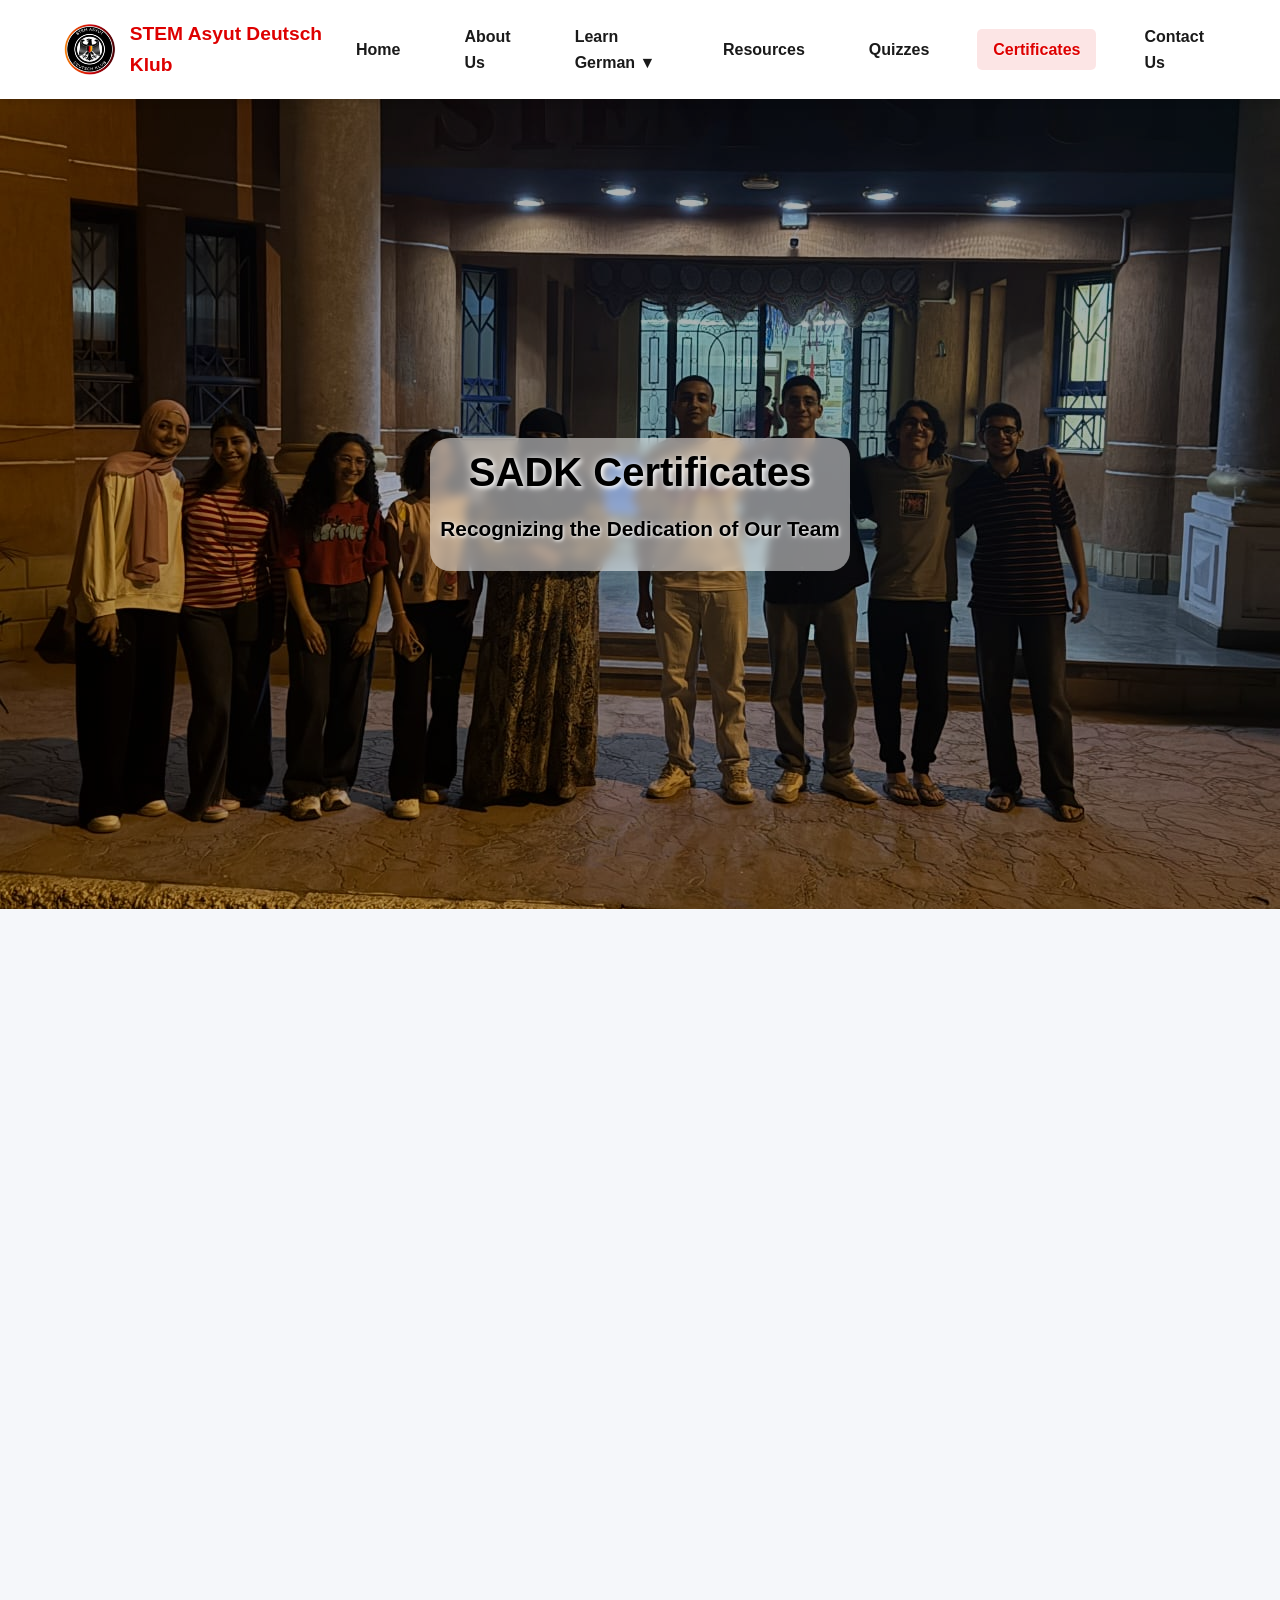
==== commit c8b75f61: "background" ====
--- a/pages/certificates.html
+++ b/pages/certificates.html
@@ -13,6 +13,13 @@
            Certificates Page — Custom Styles
            ============================================ */
 
+        /* Fixes the background bleeding issue */
+        body {
+            background: #f5f7fa; /* Change this to #121212 if you want the dark theme! */
+            margin: 0;
+            padding: 0;
+        }
+
         /* ---------- Appreciation Essay ---------- */
         .appreciation-section {
             padding: 4rem 0 2rem;
@@ -23,9 +30,9 @@
             max-width: 860px;
             margin: 0 auto;
             padding: 2.5rem 3rem;
-            background: rgba(255, 255, 255, 0.92);
+            background: rgba(255, 255, 255, 0.95);
             border-radius: 18px;
-            box-shadow: 0 8px 32px rgba(0,0,0,0.10);
+            box-shadow: 0 8px 32px rgba(0,0,0,0.06);
             border-left: 6px solid var(--color-gold);
             position: relative;
             backdrop-filter: blur(4px);
@@ -269,7 +276,7 @@
             background: rgba(255,255,255,0.93);
             border-radius: 16px;
             padding: 1.8rem 1.5rem 1.5rem;
-            box-shadow: 0 4px 16px rgba(0,0,0,0.10);
+            box-shadow: 0 4px 16px rgba(0,0,0,0.06);
             transition: transform 0.3s ease, box-shadow 0.3s ease;
             position: relative;
             overflow: hidden;
@@ -291,7 +298,7 @@
 
         .member-cert-card:hover {
             transform: translateY(-6px);
-            box-shadow: 0 12px 32px rgba(0,0,0,0.18);
+            box-shadow: 0 12px 32px rgba(0,0,0,0.14);
         }
 
         .role-badge {
@@ -513,7 +520,6 @@
 </head>
 <body>
 
-    <!-- ============ NAVBAR ============ -->
     <nav class="navbar">
         <div class="nav-container">
             <div class="nav-logo">
@@ -521,12 +527,8 @@
                 <span class="logo-text">STEM Asyut Deutsch Klub</span>
             </div>
             <ul class="nav-menu" id="navMenu">
-                <li class="nav-item">
-                    <a href="../index.html" class="nav-link">Home</a>
-                </li>
-                <li class="nav-item">
-                    <a href="about.html" class="nav-link">About Us</a>
-                </li>
+                <li class="nav-item"><a href="../index.html" class="nav-link">Home</a></li>
+                <li class="nav-item"><a href="about.html" class="nav-link">About Us</a></li>
                 <li class="nav-item dropdown">
                     <a href="#" class="nav-link dropdown-toggle">Learn German ▼</a>
                     <ul class="dropdown-menu">
@@ -558,7 +560,6 @@
         </div>
     </nav>
 
-    <!-- ============ HERO ============ -->
     <section class="hero">
         <div class="hero-background">
             <img src="../images/club.jpeg" alt="SADK Club" class="bg-image">
@@ -570,7 +571,6 @@
         </div>
     </section>
 
-    <!-- ============ APPRECIATION ESSAY ============ -->
     <section class="appreciation-section fade-in-up">
         <div class="cert-container">
             <div class="appreciation-inner">
@@ -582,15 +582,12 @@
         </div>
     </section>
 
-    <!-- ============ LEADERS SECTION ============ -->
     <section class="leaders-cert-section">
         <div class="cert-container">
             <h2 class="cert-section-title fade-in-up">Club Leadership</h2>
             <p class="cert-section-sub fade-in-up">The vision-setters of the 2025–2026 season</p>
 
             <div class="leaders-cert-grid">
-
-                <!-- Radwan Yahya — Leader -->
                 <div class="leader-cert-card fade-in-up">
                     <i class="fas fa-crown leader-crown"></i>
                     <div class="leader-photo-wrap">
@@ -600,11 +597,7 @@
                     <p class="leader-cert-role"><i class="fas fa-star" style="color:var(--color-gold);font-size:0.7rem;"></i>&nbsp;Leader&nbsp;<i class="fas fa-star" style="color:var(--color-gold);font-size:0.7rem;"></i></p>
 
                     <div class="cert-embed-wrap">
-                        <iframe
-                            src="../SADK Certificate/Radwan Yahya.pdf"
-                            title="Certificate – Radwan Yahya"
-                            loading="lazy">
-                        </iframe>
+                        <iframe src="../SADK Certificate/Radwan Yahya.pdf" title="Certificate – Radwan Yahya" loading="lazy"></iframe>
                     </div>
                     <a href="../SADK Certificate/Radwan Yahya.pdf" target="_blank" class="cert-open-btn">
                         <i class="fas fa-external-link-alt"></i> Open Full Certificate
@@ -614,7 +607,6 @@
                     </p>
                 </div>
 
-                <!-- Miry Girgis — Co-Leader -->
                 <div class="leader-cert-card fade-in-up">
                     <i class="fas fa-crown leader-crown"></i>
                     <div class="leader-photo-wrap">
@@ -624,11 +616,7 @@
                     <p class="leader-cert-role"><i class="fas fa-star" style="color:var(--color-gold);font-size:0.7rem;"></i>&nbsp;Co-Leader&nbsp;<i class="fas fa-star" style="color:var(--color-gold);font-size:0.7rem;"></i></p>
 
                     <div class="cert-embed-wrap">
-                        <iframe
-                            src="../SADK Certificate/Miry Girgis.pdf"
-                            title="Certificate – Miry Girgis"
-                            loading="lazy">
-                        </iframe>
+                        <iframe src="../SADK Certificate/Miry Girgis.pdf" title="Certificate – Miry Girgis" loading="lazy"></iframe>
                     </div>
                     <a href="../SADK Certificate/Miry Girgis.pdf" target="_blank" class="cert-open-btn">
                         <i class="fas fa-external-link-alt"></i> Open Full Certificate
@@ -641,14 +629,12 @@
         </div>
     </section>
 
-    <!-- ============ COMMITTEE SECTIONS ============ -->
     <section class="committee-cert-section">
         <div class="cert-container">
             <h2 class="cert-section-title fade-in-up">Our Committees</h2>
             <p class="cert-section-sub fade-in-up">Every committee played a vital role in building this season's success</p>
         </div>
 
-        <!-- ── GRAPHIC DESIGN ── -->
         <div class="committee-cert-block fade-in-up">
             <div class="committee-cert-header">
                 <div class="committee-cert-icon" style="background: linear-gradient(135deg,#e91e8c,#c2185b);">
@@ -657,8 +643,6 @@
                 <h3 class="committee-cert-name">Graphic Design Committee</h3>
             </div>
             <div class="committee-cert-grid">
-
-                <!-- Renad Sameh – Head -->
                 <div class="member-cert-card role-head fade-in-up">
                     <span class="role-badge head">Head</span>
                     <div class="member-photo-wrap">
@@ -674,11 +658,9 @@
                     </a>
                     <p class="member-thank-you">Renad, your creative eye gave this club its visual identity. Thank you for every design that made SADK shine.</p>
                 </div>
-
-            </div>
-        </div>
-
-        <!-- ── MARKETING ── -->
+            </div>
+        </div>
+
         <div class="committee-cert-block fade-in-up">
             <div class="committee-cert-header">
                 <div class="committee-cert-icon" style="background: linear-gradient(135deg,#8b5cf6,#7c3aed);">
@@ -687,8 +669,6 @@
                 <h3 class="committee-cert-name">Marketing Committee</h3>
             </div>
             <div class="committee-cert-grid">
-
-                <!-- Mohamed Shawky – Head -->
                 <div class="member-cert-card role-head fade-in-up">
                     <span class="role-badge head">Head</span>
                     <div class="member-photo-wrap">
@@ -705,7 +685,6 @@
                     <p class="member-thank-you">Mohamed, your marketing instincts helped our message reach every corner of the school. Thank you for amplifying SADK's voice.</p>
                 </div>
 
-                <!-- Habiba Ahmed – Vice-Head -->
                 <div class="member-cert-card role-vice fade-in-up">
                     <span class="role-badge vice">Vice-Head</span>
                     <div class="member-photo-wrap">
@@ -722,7 +701,6 @@
                     <p class="member-thank-you">Habiba, your consistent effort kept the marketing machine running smoothly. Thank you for your reliability and creativity.</p>
                 </div>
 
-                <!-- Ahmed Mohamed Ahmed – Member (no photo) -->
                 <div class="member-cert-card fade-in-up">
                     <span class="role-badge member">Member</span>
                     <div class="member-photo-wrap">
@@ -738,11 +716,9 @@
                     </a>
                     <p class="member-thank-you">Ahmed, your contributions to the marketing team helped spread the word about everything we do. Thank you for being part of the team.</p>
                 </div>
-
-            </div>
-        </div>
-
-        <!-- ── ACADEMIC ── -->
+            </div>
+        </div>
+
         <div class="committee-cert-block fade-in-up">
             <div class="committee-cert-header">
                 <div class="committee-cert-icon" style="background: linear-gradient(135deg,#10b981,#059669);">
@@ -751,8 +727,6 @@
                 <h3 class="committee-cert-name">Academic Committee</h3>
             </div>
             <div class="committee-cert-grid">
-
-                <!-- Sama Samy – Head (no photo) -->
                 <div class="member-cert-card role-head fade-in-up">
                     <span class="role-badge head">Head</span>
                     <div class="member-photo-wrap">
@@ -769,7 +743,6 @@
                     <p class="member-thank-you">Sama, the quality of every session this season reflects your hard work and academic dedication. Thank you for raising the bar.</p>
                 </div>
 
-                <!-- Adam Mohamed – Vice-Head -->
                 <div class="member-cert-card role-vice fade-in-up">
                     <span class="role-badge vice">Vice-Head</span>
                     <div class="member-photo-wrap">
@@ -786,7 +759,6 @@
                     <p class="member-thank-you">Adam, your support of the academic committee ensured every student got the guidance they needed. Thank you for your commitment.</p>
                 </div>
 
-                <!-- Moaaz Ahmed – Member (no photo) -->
                 <div class="member-cert-card fade-in-up">
                     <span class="role-badge member">Member</span>
                     <div class="member-photo-wrap">
@@ -800,385 +772,11 @@
                     <a href="../SADK Certificate/Moaaz Ahmed (1).pdf" target="_blank" class="member-open-btn">
                         <i class="fas fa-external-link-alt"></i> Open Certificate
                     </a>
-                    <p class="member-thank-you">Moaaz, your dedication to helping students understand the material made a real difference. Thank you for your patience and effort.</p>
-                </div>
-
-                <!-- Joy Saleh – Member (no photo) -->
-                <div class="member-cert-card fade-in-up">
-                    <span class="role-badge member">Member</span>
-                    <div class="member-photo-wrap">
-                        <div class="member-initials" style="background: linear-gradient(135deg,#10b981,#059669);">JS</div>
-                    </div>
-                    <p class="member-cert-name">Joy Saleh</p>
-                    <p class="member-cert-role-txt">Member – Academic</p>
-                    <div class="member-cert-embed">
-                        <iframe src="../SADK Certificate/Joy Saleh.pdf" title="Certificate – Joy Saleh" loading="lazy"></iframe>
-                    </div>
-                    <a href="../SADK Certificate/Joy Saleh.pdf" target="_blank" class="member-open-btn">
-                        <i class="fas fa-external-link-alt"></i> Open Certificate
-                    </a>
-                    <p class="member-thank-you">Joy, your positive energy and hard work enriched the academic experience for everyone. Thank you for every contribution.</p>
-                </div>
-
-                <!-- Maria Asaad – Member (no photo) -->
-                <div class="member-cert-card fade-in-up">
-                    <span class="role-badge member">Member</span>
-                    <div class="member-photo-wrap">
-                        <div class="member-initials" style="background: linear-gradient(135deg,#10b981,#059669);">MA</div>
-                    </div>
-                    <p class="member-cert-name">Maria Asaad</p>
-                    <p class="member-cert-role-txt">Member – Academic</p>
-                    <div class="member-cert-embed">
-                        <iframe src="../SADK Certificate/Maria Asaad.pdf" title="Certificate – Maria Asaad" loading="lazy"></iframe>
-                    </div>
-                    <a href="../SADK Certificate/Maria Asaad.pdf" target="_blank" class="member-open-btn">
-                        <i class="fas fa-external-link-alt"></i> Open Certificate
-                    </a>
-                    <p class="member-thank-you">Maria, your thoroughness and care in every task helped the committee deliver excellent content. Thank you for your dedication.</p>
-                </div>
-
-                <!-- Marly Albear – Member (no photo) -->
-                <div class="member-cert-card fade-in-up">
-                    <span class="role-badge member">Member</span>
-                    <div class="member-photo-wrap">
-                        <div class="member-initials" style="background: linear-gradient(135deg,#10b981,#059669);">MA</div>
-                    </div>
-                    <p class="member-cert-name">Marly Albear</p>
-                    <p class="member-cert-role-txt">Member – Academic</p>
-                    <div class="member-cert-embed">
-                        <iframe src="../SADK Certificate/Marly Albear.pdf" title="Certificate – Marly Albear" loading="lazy"></iframe>
-                    </div>
-                    <a href="../SADK Certificate/Marly Albear.pdf" target="_blank" class="member-open-btn">
-                        <i class="fas fa-external-link-alt"></i> Open Certificate
-                    </a>
-                    <p class="member-thank-you">Marly, your reliability and enthusiasm made you an invaluable part of the academic team. Thank you for showing up every time.</p>
-                </div>
-
-            </div>
-        </div>
-
-        <!-- ── CONTENT WRITING ── -->
-        <div class="committee-cert-block fade-in-up">
-            <div class="committee-cert-header">
-                <div class="committee-cert-icon" style="background: linear-gradient(135deg,#1347f0,#2e77f6);">
-                    <i class="fas fa-file-alt"></i>
-                </div>
-                <h3 class="committee-cert-name">Content Writing Committee</h3>
-            </div>
-            <div class="committee-cert-grid">
-
-                <!-- Mohamed Khaled – Head -->
-                <div class="member-cert-card role-head fade-in-up">
-                    <span class="role-badge head">Head</span>
-                    <div class="member-photo-wrap">
-                        <img src="../images/team/CW.jpeg" alt="Mohamed Khaled" class="member-photo">
-                    </div>
-                    <p class="member-cert-name">Mohamed Khaled</p>
-                    <p class="member-cert-role-txt">Head – Content Writing</p>
-                    <div class="member-cert-embed">
-                        <iframe src="../SADK Certificate/Mohamed Khaled.pdf" title="Certificate – Mohamed Khaled" loading="lazy"></iframe>
-                    </div>
-                    <a href="../SADK Certificate/Mohamed Khaled.pdf" target="_blank" class="member-open-btn">
-                        <i class="fas fa-external-link-alt"></i> Open Certificate
-                    </a>
-                    <p class="member-thank-you">Mohamed, your words gave the club its voice. Every caption, post, and announcement carried the quality and heart you brought to this role. Thank you.</p>
-                </div>
-
-                <!-- Salsabil Mohamed – Vice-Head -->
-                <div class="member-cert-card role-vice fade-in-up">
-                    <span class="role-badge vice">Vice-Head</span>
-                    <div class="member-photo-wrap">
-                        <img src="../images/team/CW-vice.jpeg" alt="Salsabil Mohamed" class="member-photo">
-                    </div>
-                    <p class="member-cert-name">Salsabil Mohamed</p>
-                    <p class="member-cert-role-txt">Vice-Head – Content Writing</p>
-                    <div class="member-cert-embed">
-                        <iframe src="../SADK Certificate/Salsabil Mohamed.pdf" title="Certificate – Salsabil Mohamed" loading="lazy"></iframe>
-                    </div>
-                    <a href="../SADK Certificate/Salsabil Mohamed.pdf" target="_blank" class="member-open-btn">
-                        <i class="fas fa-external-link-alt"></i> Open Certificate
-                    </a>
-                    <p class="member-thank-you">Salsabil, your thoughtful writing and attention to detail elevated every piece of content. Thank you for your creativity and care.</p>
-                </div>
-
-                <!-- Amr Mousa – Member (no photo) -->
-                <div class="member-cert-card fade-in-up">
-                    <span class="role-badge member">Member</span>
-                    <div class="member-photo-wrap">
-                        <div class="member-initials" style="background: linear-gradient(135deg,#1347f0,#2e77f6);">AM</div>
-                    </div>
-                    <p class="member-cert-name">Amr Mousa</p>
-                    <p class="member-cert-role-txt">Member – Content Writing</p>
-                    <div class="member-cert-embed">
-                        <iframe src="../SADK Certificate/Amr Mousa.pdf" title="Certificate – Amr Mousa" loading="lazy"></iframe>
-                    </div>
-                    <a href="../SADK Certificate/Amr Mousa.pdf" target="_blank" class="member-open-btn">
-                        <i class="fas fa-external-link-alt"></i> Open Certificate
-                    </a>
-                    <p class="member-thank-you">Amr, your contributions helped the content writing committee produce work the whole club could be proud of. Thank you for your effort.</p>
-                </div>
-
-            </div>
-        </div>
-
-        <!-- ── HUMAN RESOURCES ── -->
-        <div class="committee-cert-block fade-in-up">
-            <div class="committee-cert-header">
-                <div class="committee-cert-icon" style="background: linear-gradient(135deg,#dc2424,#f35454);">
-                    <i class="fas fa-users"></i>
-                </div>
-                <h3 class="committee-cert-name">Human Resources Committee</h3>
-            </div>
-            <div class="committee-cert-grid">
-
-                <!-- Abdelrahman Ebrahim – Coordinator (no photo) -->
-                <div class="member-cert-card role-coordinator fade-in-up">
-                    <span class="role-badge coordinator">Coordinator</span>
-                    <div class="member-photo-wrap">
-                        <div class="member-initials" style="background: linear-gradient(135deg,#dc2424,#f35454);">AE</div>
-                    </div>
-                    <p class="member-cert-name">Abdelrahman Ebrahim</p>
-                    <p class="member-cert-role-txt">Coordinator – Human Resources</p>
-                    <div class="member-cert-embed">
-                        <iframe src="../SADK Certificate/Abdelrahman Ebrahim.pdf" title="Certificate – Abdelrahman Ebrahim" loading="lazy"></iframe>
-                    </div>
-                    <a href="../SADK Certificate/Abdelrahman Ebrahim.pdf" target="_blank" class="member-open-btn">
-                        <i class="fas fa-external-link-alt"></i> Open Certificate
-                    </a>
-                    <p class="member-thank-you">Abdelrahman, your coordination role kept the HR team aligned and moving forward. Thank you for your organizational strength and dedication.</p>
-                </div>
-
-                <!-- Shenouda Atef – Head -->
-                <div class="member-cert-card role-head fade-in-up">
-                    <span class="role-badge head">Head</span>
-                    <div class="member-photo-wrap">
-                        <img src="../images/team/HR.jpeg" alt="Shenouda Atef" class="member-photo">
-                    </div>
-                    <p class="member-cert-name">Shenouda Atef</p>
-                    <p class="member-cert-role-txt">Head – Human Resources</p>
-                    <div class="member-cert-embed">
-                        <iframe src="../SADK Certificate/Shenouda Atef.pdf" title="Certificate – Shenouda Atef" loading="lazy"></iframe>
-                    </div>
-                    <a href="../SADK Certificate/Shenouda Atef.pdf" target="_blank" class="member-open-btn">
-                        <i class="fas fa-external-link-alt"></i> Open Certificate
-                    </a>
-                    <p class="member-thank-you">Shenouda, your care for the team's wellbeing and morale created an environment where everyone felt valued. Thank you for being a pillar of this club.</p>
-                </div>
-
-                <!-- Alaa Ahmed – Vice-Head -->
-                <div class="member-cert-card role-vice fade-in-up">
-                    <span class="role-badge vice">Vice-Head</span>
-                    <div class="member-photo-wrap">
-                        <img src="../images/team/HR-vice.jpeg" alt="Alaa Ahmed" class="member-photo">
-                    </div>
-                    <p class="member-cert-name">Alaa Ahmed</p>
-                    <p class="member-cert-role-txt">Vice-Head – Human Resources</p>
-                    <div class="member-cert-embed">
-                        <iframe src="../SADK Certificate/Alaa Ahmed.pdf" title="Certificate – Alaa Ahmed" loading="lazy"></iframe>
-                    </div>
-                    <a href="../SADK Certificate/Alaa Ahmed.pdf" target="_blank" class="member-open-btn">
-                        <i class="fas fa-external-link-alt"></i> Open Certificate
-                    </a>
-                    <p class="member-thank-you">Alaa, your support of both the team and the HR head made everything run more smoothly. Thank you for your warmth and consistency.</p>
-                </div>
-
-                <!-- Marina Shenouda – Member (no photo) -->
-                <div class="member-cert-card fade-in-up">
-                    <span class="role-badge member">Member</span>
-                    <div class="member-photo-wrap">
-                        <div class="member-initials" style="background: linear-gradient(135deg,#dc2424,#f35454);">MS</div>
-                    </div>
-                    <p class="member-cert-name">Marina Shenouda</p>
-                    <p class="member-cert-role-txt">Member – Human Resources</p>
-                    <div class="member-cert-embed">
-                        <iframe src="../SADK Certificate/Marina Shenouda.pdf" title="Certificate – Marina Shenouda" loading="lazy"></iframe>
-                    </div>
-                    <a href="../SADK Certificate/Marina Shenouda.pdf" target="_blank" class="member-open-btn">
-                        <i class="fas fa-external-link-alt"></i> Open Certificate
-                    </a>
-                    <p class="member-thank-you">Marina, your thoughtful work in HR helped ensure every team member felt heard and supported. Thank you for your kindness and dedication.</p>
-                </div>
-
-                <!-- Amany Mohamed – Member (no photo) -->
-                <div class="member-cert-card fade-in-up">
-                    <span class="role-badge member">Member</span>
-                    <div class="member-photo-wrap">
-                        <div class="member-initials" style="background: linear-gradient(135deg,#dc2424,#f35454);">AM</div>
-                    </div>
-                    <p class="member-cert-name">Amany Mohamed</p>
-                    <p class="member-cert-role-txt">Member – Human Resources</p>
-                    <div class="member-cert-embed">
-                        <iframe src="../SADK Certificate/Amany Mohamed.pdf" title="Certificate – Amany Mohamed" loading="lazy"></iframe>
-                    </div>
-                    <a href="../SADK Certificate/Amany Mohamed.pdf" target="_blank" class="member-open-btn">
-                        <i class="fas fa-external-link-alt"></i> Open Certificate
-                    </a>
-                    <p class="member-thank-you">Amany, your contributions helped the HR committee build the strong, positive culture that this club is known for. Thank you for your effort.</p>
-                </div>
-
-            </div>
-        </div>
-
-        <!-- ── COMPETITION ── -->
-        <div class="committee-cert-block fade-in-up">
-            <div class="committee-cert-header">
-                <div class="committee-cert-icon" style="background: linear-gradient(135deg,#f59e0b,#d97706);">
-                    <i class="fas fa-trophy"></i>
-                </div>
-                <h3 class="committee-cert-name">Competition Committee</h3>
-            </div>
-            <div class="committee-cert-grid">
-
-                <!-- Yazeed Ahmed – Head -->
-                <div class="member-cert-card role-head fade-in-up">
-                    <span class="role-badge head">Head</span>
-                    <div class="member-photo-wrap">
-                        <img src="../images/team/head-comp.jpeg" alt="Yazeed Ahmed" class="member-photo">
-                    </div>
-                    <p class="member-cert-name">Yazeed Ahmed</p>
-                    <p class="member-cert-role-txt">Head – Competition</p>
-                    <div class="member-cert-embed">
-                        <iframe src="../SADK Certificate/Yazeed Ahmed.pdf" title="Certificate – Yazeed Ahmed" loading="lazy"></iframe>
-                    </div>
-                    <a href="../SADK Certificate/Yazeed Ahmed.pdf" target="_blank" class="member-open-btn">
-                        <i class="fas fa-external-link-alt"></i> Open Certificate
-                    </a>
-                    <p class="member-thank-you">Yazeed, the competitions this season were memorable because of your leadership and planning. Thank you for turning ideas into unforgettable events.</p>
-                </div>
-
-                <!-- Adham Sherif – Vice-Head -->
-                <div class="member-cert-card role-vice fade-in-up">
-                    <span class="role-badge vice">Vice-Head</span>
-                    <div class="member-photo-wrap">
-                        <img src="../images/team/vice-comp.jpeg" alt="Adham Sherif" class="member-photo">
-                    </div>
-                    <p class="member-cert-name">Adham Sherif</p>
-                    <p class="member-cert-role-txt">Vice-Head – Competition</p>
-                    <div class="member-cert-embed">
-                        <iframe src="../SADK Certificate/Adham Sherif.pdf" title="Certificate – Adham Sherif" loading="lazy"></iframe>
-                    </div>
-                    <a href="../SADK Certificate/Adham Sherif.pdf" target="_blank" class="member-open-btn">
-                        <i class="fas fa-external-link-alt"></i> Open Certificate
-                    </a>
-                    <p class="member-thank-you">Adham, your enthusiasm and hands-on involvement brought the competition committee's plans to life. Thank you for all the energy you gave.</p>
-                </div>
-
-                <!-- Abdelrahman Osama – Member (no photo) -->
-                <div class="member-cert-card fade-in-up">
-                    <span class="role-badge member">Member</span>
-                    <div class="member-photo-wrap">
-                        <div class="member-initials" style="background: linear-gradient(135deg,#f59e0b,#d97706);">AO</div>
-                    </div>
-                    <p class="member-cert-name">Abdelrahman Osama</p>
-                    <p class="member-cert-role-txt">Member – Competition</p>
-                    <div class="member-cert-embed">
-                        <iframe src="../SADK Certificate/Abdelrahman Osama.pdf" title="Certificate – Abdelrahman Osama" loading="lazy"></iframe>
-                    </div>
-                    <a href="../SADK Certificate/Abdelrahman Osama.pdf" target="_blank" class="member-open-btn">
-                        <i class="fas fa-external-link-alt"></i> Open Certificate
-                    </a>
-                    <p class="member-thank-you">Abdelrahman, your involvement in the competition committee helped make every event smooth and exciting. Thank you for your reliable support.</p>
-                </div>
-
-            </div>
-        </div>
-
-        <!-- ── IT ── -->
-        <div class="committee-cert-block fade-in-up">
-            <div class="committee-cert-header">
-                <div class="committee-cert-icon" style="background: linear-gradient(135deg,#64d25d,#2da824);">
-                    <i class="fas fa-code"></i>
-                </div>
-                <h3 class="committee-cert-name">IT Committee</h3>
-            </div>
-            <div class="committee-cert-grid">
-
-                <!-- Ahmed Mohamed Eladawy – Head -->
-                <div class="member-cert-card role-head fade-in-up">
-                    <span class="role-badge head">Head</span>
-                    <div class="member-photo-wrap">
-                        <img src="../images/team/IT.jpeg" alt="Ahmed Mohamed Eladawy" class="member-photo">
-                    </div>
-                    <p class="member-cert-name">Ahmed Mohamed Eladawy</p>
-                    <p class="member-cert-role-txt">Head – IT</p>
-                    <div class="member-cert-embed">
-                        <iframe src="../SADK Certificate/Ahmed Mohamed Eladawy.pdf" title="Certificate – Ahmed Mohamed Eladawy" loading="lazy"></iframe>
-                    </div>
-                    <a href="../SADK Certificate/Ahmed Mohamed Eladawy.pdf" target="_blank" class="member-open-btn">
-                        <i class="fas fa-external-link-alt"></i> Open Certificate
-                    </a>
-                    <p class="member-thank-you">Ahmed, the digital infrastructure and the very website you're reading right now exist because of your technical skill and dedication. Thank you for building SADK's digital home.</p>
-                </div>
-
-            </div>
-        </div>
-
-        <!-- Closing Quote -->
-        <div class="cert-container fade-in-up" style="padding-bottom: 4rem;">
-            <div class="cert-quote-block">
-                <p>
-                    Throughout this season, you contributed your time, effort, and passion to building a community where German learning is accessible, engaging, and truly enjoyable. Your work made a difference — and this club is stronger because of you.<br><br>
-                    <span class="german">Gemeinsam Deutsch lernen und gemeinsam wachsen.</span>
-                </p>
-            </div>
-        </div>
-
+                    <p class="member-thank-you">Moaaz, your academic support helped our community grow stronger. Thank you.</p>
+                </div>
+            </div>
+        </div>
     </section>
 
-    <!-- ============ FOOTER ============ -->
-    <footer class="footer">
-        <div class="container">
-            <div class="footer-content">
-                <div class="footer-section">
-                    <h3>Deutsch Klub</h3>
-                    <p>Empowering students to excel in German language learning</p>
-                </div>
-                <div class="footer-section">
-                    <h4>Quick Links</h4>
-                    <ul>
-                        <li><a href="../index.html">Home</a></li>
-                        <li><a href="about.html">About Team</a></li>
-                        <li><a href="resources.html">Resources</a></li>
-                        <li><a href="test-banks.html">Quizzes</a></li>
-                        <li><a href="certificates.html">Certificates</a></li>
-                        <li><a href="contact.html">Contact Us</a></li>
-                        <li>
-                            <a href="https://docs.google.com/forms/d/e/1FAIpQLScHW62ctySetNvA77ugYEDBZ3rTEvPl_3uHlcNOVpsYtgZROw/viewform?usp=header"
-                               target="_blank" rel="noopener noreferrer">
-                                Apply Now! — Members Form
-                            </a>
-                        </li>
-                    </ul>
-                </div>
-                <div class="footer-section">
-                    <h4>Contact</h4>
-                    <p class="contact-number">+201024012428</p>
-                    <div class="social-icons">
-                        <a href="https://www.facebook.com/profile.php?id=61564110370482" target="_blank"><i class="fab fa-facebook-f"></i></a>
-                        <a href="mailto:stemasyutdeutschklub@gmail.com" target="_blank"><i class="fas fa-envelope"></i></a>
-                        <a href="https://www.linkedin.com/company/stem-asyut-deutsch-klub/" target="_blank"><i class="fab fa-linkedin-in"></i></a>
-                        <a href="https://whatsapp.com/channel/0029VbBIB41ISTkC7JuaUb1q" target="_blank"><i class="fab fa-whatsapp"></i></a>
-                    </div>
-                </div>
-            </div>
-            <div class="footer-bottom">
-                <p>&copy; 2026 SADK - STEM Asyut Deutsch Klub. All rights reserved.</p>
-            </div>
-        </div>
-    </footer>
-
-    <script src="../js/main.js"></script>
-    <script>
-        // Scroll-triggered fade-in
-        const observer = new IntersectionObserver((entries) => {
-            entries.forEach(entry => {
-                if (entry.isIntersecting) {
-                    entry.target.classList.add('visible');
-                }
-            });
-        }, { threshold: 0.1, rootMargin: '0px 0px -40px 0px' });
-
-        document.querySelectorAll('.fade-in-up').forEach(el => observer.observe(el));
-    </script>
 </body>
-</html>
+</html>
--- a/css/style.css
+++ b/css/style.css
@@ -0,0 +1,739 @@
+/* ============================================
+   Deutsch Klub Website - Main Stylesheet
+   Colors: Black, Red, Gold (German Identity)
+   ============================================ */
+
+/* Reset & Base Styles */
+* {
+    margin: 0;
+    padding: 0;
+    box-sizing: border-box;
+}
+
+:root {
+    /* Colors extracted from logo and background images */
+    --color-black: #000000;
+    --color-red: #DE0000;
+    --color-gold: #FFCC00;
+    --color-dark-red: #B30000;
+    --color-dark-gold: #CC9900;
+    --color-light-beige: #EAE0D6;
+    --color-cream: #F5EFE9;
+    --color-light-gray: #f5f5f5;
+    --color-gray: #666666;
+    --color-gray-shadow: #A0A0A0;
+    --color-white: #ffffff;
+    --shadow: 0 4px 6px rgba(0, 0, 0, 0.1);
+    --shadow-hover: 0 8px 16px rgba(0, 0, 0, 0.15);
+    --transition: all 0.3s ease;
+}
+
+body {
+    font-family: 'Segoe UI', Tahoma, Geneva, Verdana, sans-serif;
+    line-height: 1.6;
+    color: #1a1a1a;
+    background-color: var(--color-cream);
+    overflow-x: hidden;
+    position: relative;
+    font-weight: 500;
+}
+
+body::before {
+    content: '';
+    position: fixed;
+    top: 0;
+    left: 0;
+    width: 100%;
+    height: 100%;
+    background-color: var(--color-cream);
+    background-image: url('../images/Bg.png');
+    background-size: cover;
+    background-position: center;
+    background-attachment: fixed;
+    background-repeat: no-repeat;
+    z-index: -1;
+}
+
+.container {
+    max-width: 1200px;
+    margin: 0 auto;
+    padding: 0 20px;
+}
+
+/* ============================================
+   Navigation Bar
+   ============================================ */
+
+.navbar {
+    background-color: var(--color-white);
+    box-shadow: var(--shadow);
+    position: sticky;
+    top: 0;
+    z-index: 1000;
+    padding: 1rem 0;
+}
+
+.nav-container {
+    max-width: 1200px;
+    margin: 0 auto;
+    padding: 0 20px;
+    display: flex;
+    justify-content: space-between;
+    align-items: center;
+}
+
+.nav-logo {
+    display: flex;
+    align-items: center;
+    gap: 10px;
+    font-weight: bold;
+    font-size: 1.2rem;
+    color: var(--color-black);
+}
+
+.logo-img {
+    height: 60px;
+    width: auto;
+}
+
+.logo-text {
+    color: var(--color-red);
+}
+
+.nav-menu {
+    display: flex;
+    list-style: none;
+    gap: 2rem;
+    align-items: center;
+}
+
+.nav-item {
+    position: relative;
+}
+
+.nav-link {
+    text-decoration: none;
+    color: #1a1a1a;
+    font-weight: 600;
+    padding: 0.5rem 1rem;
+    border-radius: 5px;
+    transition: var(--transition);
+    display: block;
+    text-shadow: 0 1px 2px rgba(255, 255, 255, 0.8);
+}
+
+.nav-link:hover,
+.nav-link.active {
+    color: var(--color-red);
+    background-color: rgba(221, 0, 0, 0.1);
+}
+
+/* Dropdown Menu */
+.dropdown {
+    position: relative;
+}
+
+.dropdown-menu {
+    position: absolute;
+    top: 100%;
+    left: 0;
+    background-color: var(--color-white);
+    box-shadow: var(--shadow-hover);
+    border-radius: 8px;
+    min-width: 250px;
+    padding: 0.5rem 0;
+    list-style: none;
+    opacity: 0;
+    visibility: hidden;
+    transform: translateY(-10px);
+    transition: var(--transition);
+    margin-top: 0.5rem;
+}
+
+.dropdown:hover .dropdown-menu {
+    opacity: 1;
+    visibility: visible;
+    transform: translateY(0);
+}
+
+.dropdown-item {
+    position: relative;
+}
+
+.dropdown-toggle-sub {
+    padding: 0.75rem 1.5rem;
+    display: block;
+    color: #1a1a1a;
+    text-decoration: none;
+    transition: var(--transition);
+    font-weight: 600;
+}
+
+.dropdown-toggle-sub:hover {
+    background-color: var(--color-light-gray);
+    color: var(--color-red);
+}
+
+.dropdown-submenu {
+    position: absolute;
+    left: 100%;
+    top: 0;
+    background-color: var(--color-white);
+    box-shadow: var(--shadow-hover);
+    border-radius: 8px;
+    min-width: 280px;
+    padding: 0.5rem 0;
+    list-style: none;
+    opacity: 0;
+    visibility: hidden;
+    transform: translateX(-10px);
+    transition: var(--transition);
+}
+
+.dropdown-item:hover .dropdown-submenu {
+    opacity: 1;
+    visibility: visible;
+    transform: translateX(0);
+}
+
+.dropdown-submenu li a {
+    padding: 0.75rem 1.5rem;
+    display: block;
+    color: #1a1a1a;
+    text-decoration: none;
+    transition: var(--transition);
+    font-size: 0.9rem;
+    font-weight: 500;
+}
+
+.dropdown-submenu li a:hover {
+    background-color: var(--color-light-gray);
+    color: var(--color-red);
+    padding-left: 2rem;
+}
+
+/* Hamburger Menu (Mobile) */
+.hamburger {
+    display: none;
+    flex-direction: column;
+    cursor: pointer;
+    gap: 5px;
+}
+
+.hamburger span {
+    width: 25px;
+    height: 3px;
+    background-color: var(--color-black);
+    border-radius: 3px;
+    transition: var(--transition);
+}
+
+/* ============================================
+   Hero Section
+   ============================================ */
+
+.hero {
+    position: relative;
+    min-height: 90vh;
+    display: flex;
+    align-items: center;
+    justify-content: center;
+    text-align: center;
+    overflow: hidden;
+}
+
+.hero-background {
+    position: absolute;   
+    inset: 0;
+    z-index: 0;
+}
+.bg-image {
+    width: 100%;
+    height: 100%;
+    object-fit: cover;
+    display: block;
+}
+
+
+.overlay {
+    position: absolute;
+    inset: 0;
+    background: rgba(0, 0, 0, 0.3); 
+}
+
+.hero-content {
+    position: relative;
+    z-index: 2;
+    padding: 2rem;
+    animation: fadeInUp 1s ease-out;
+    max-width: 800px;
+    background-color: rgba(255, 255, 255, 0.185);
+    border-radius: 20px;
+    box-shadow: 0 8px 32px rgba(0, 0, 0, 0.2);
+    backdrop-filter: blur(1px);
+}
+
+.hero-logo {
+    margin-bottom: -1rem;
+    animation: fadeIn 1.5s ease-out;
+}
+
+.hero-logo-img {
+    height: 140px;
+    width: auto;
+    filter: drop-shadow(0 4px 8px rgba(0, 0, 0, 0.2));
+
+}
+
+.hero-title {
+    font-size: 3rem;
+    font-weight: bold;
+    margin-bottom: 1rem;
+    color: var(--color-black);
+    line-height: 1.2;
+    text-shadow: 2px 2px 4px rgba(255, 255, 255, 0.9), 0 0 10px rgba(255, 255, 255, 0.7);
+}
+
+.highlight {
+    color: var(--color-red);
+}
+
+.hero-subtitle {
+    font-size: 1.3rem;
+    color: var(--color-black);
+    margin-bottom: 1rem;
+    font-weight: 600;
+    text-shadow: 1px 1px 3px rgba(255, 255, 255, 0.9), 0 0 8px rgba(255, 255, 255, 0.6);
+}
+
+.hero-message {
+    font-size: 1.1rem;
+    color: var(--color-gray);
+    margin-bottom: 2rem;
+    font-style: italic;
+}
+
+.gold-text {
+    color: var(--color-dark-gold);
+    font-weight: bold;
+}
+
+.hero-buttons {
+    display: flex;
+    gap: 1rem;
+    justify-content: center;
+    flex-wrap: wrap;
+}
+
+.btn {
+    padding: 0.875rem 2rem;
+    border-radius: 30px;
+    text-decoration: none;
+    font-weight: 600;
+    transition: var(--transition);
+    display: inline-block;
+    border: 2px solid transparent;
+}
+
+.btn-primary {
+    background-color: var(--color-red);
+    color: var(--color-white);
+}
+
+.btn-primary:hover {
+    background-color: var(--color-dark-red);
+    transform: translateY(-2px);
+    box-shadow: var(--shadow-hover);
+}
+
+.btn-secondary {
+    background-color: transparent;
+    color: var(--color-red);
+    border-color: var(--color-red);
+}
+
+.btn-secondary:hover {
+    background-color: var(--color-red);
+    color: var(--color-white);
+    transform: translateY(-2px);
+}
+
+.scroll-indicator {
+    position: absolute;
+    bottom: 30px;
+    left: 50%;
+    transform: translateX(-50%);
+    animation: bounce 2s infinite;
+}
+
+.scroll-arrow {
+    width: 30px;
+    height: 30px;
+    border-right: 3px solid var(--color-red);
+    border-bottom: 3px solid var(--color-red);
+    transform: rotate(45deg);
+}
+
+/* ============================================
+   Features Section
+   ============================================ */
+
+.features {
+    padding: 5rem 0;
+    background-color: var(--color-light-gray);
+}
+
+.section-title {
+    text-align: center;
+    font-size: 2.5rem;
+    margin-bottom: 3rem;
+    color: var(--color-black);
+    font-weight: bold;
+    text-shadow: 1px 1px 3px rgba(255, 255, 255, 0.9), 0 0 8px rgba(255, 255, 255, 0.6);
+}
+
+.features-grid {
+    display: grid;
+    grid-template-columns: repeat(auto-fit, minmax(250px, 1fr));
+    gap: 2rem;
+}
+
+.feature-card {
+    background-color: rgba(255, 255, 255, 0.95);
+    padding: 2rem;
+    border-radius: 15px;
+    text-align: center;
+    box-shadow: var(--shadow);
+    transition: var(--transition);
+    backdrop-filter: blur(5px);
+}
+
+.feature-card:hover {
+    transform: translateY(-5px);
+    box-shadow: var(--shadow-hover);
+}
+
+.feature-icon {
+    font-size: 3rem;
+    margin-bottom: 1rem;
+}
+
+.feature-card h3 {
+    color: var(--color-red);
+    margin-bottom: 1rem;
+    font-size: 1.3rem;
+    font-weight: bold;
+    text-shadow: 0 1px 2px rgba(255, 255, 255, 0.8);
+}
+
+.feature-card p {
+    color: #2a2a2a;
+    line-height: 1.6;
+    font-weight: 500;
+}
+
+/* ============================================
+   Footer
+   ============================================ */
+
+.footer {
+    background-color: var(--color-black);
+    color: var(--color-white);
+    padding: 3rem 0 1rem;
+}
+
+.footer-content {
+    display: grid;
+    grid-template-columns: repeat(auto-fit, minmax(250px, 1fr));
+    gap: 2rem;
+    margin-bottom: 2rem;
+}
+
+.footer-section h3,
+.footer-section h4 {
+    color: var(--color-gold);
+    margin-bottom: 1rem;
+}
+
+.footer-section ul {
+    list-style: none;
+    padding: 0;
+}
+
+.footer-section ul li {
+    margin-bottom: 0.6rem;
+}
+
+.footer-section a {
+    color: var(--color-white);
+    text-decoration: none;
+    transition: 0.3s ease;
+}
+
+.footer-section a:hover {
+    color: var(--color-gold);
+    padding-left: 6px;
+}
+
+.contact-number {
+    margin-bottom: 1rem;
+    font-weight: 600;
+    color: var(--color-white);
+}
+
+/* Social Icons */
+.social-icons {
+    display: flex;
+    gap: 15px;
+    margin-top: 0.5rem;
+}
+
+.social-icons a {
+    width: 40px;
+    height: 40px;
+    border-radius: 50%;
+    background-color: #222;
+    display: flex;
+    align-items: center;
+    justify-content: center;
+    color: white;
+    font-size: 18px;
+    transition: 0.3s ease;
+}
+
+.social-icons a:hover {
+    transform: translateY(-6px) scale(1.1);
+    background-color: var(--color-gold);
+    color: black;
+}
+
+.footer-bottom {
+    text-align: center;
+    padding-top: 2rem;
+    border-top: 1px solid rgba(255, 255, 255, 0.1);
+    color: var(--color-gray);
+}
+
+
+/* ============================================
+   Page Content Styles (Shared)
+   ============================================ */
+
+.page-header {
+    background: linear-gradient(135deg, var(--color-red) 0%, var(--color-dark-red) 100%);
+    color: var(--color-white);
+    padding: 2rem 0;
+    text-align: center;
+    position: relative;
+    z-index: 1;
+}
+
+.page-header h1 {
+    font-size: 2.5rem;
+    margin-bottom: 0.5rem;
+}
+
+.page-header p {
+    font-size: 1.2rem;
+    opacity: 0.9;
+}
+
+.page-content {
+    padding: 3rem 0;
+    min-height: 60vh;
+    position: relative;
+    z-index: 1;
+}
+
+.content-container {
+    background-color: rgba(255, 255, 255, 0.98);
+    border-radius: 15px;
+    padding: 2rem;
+    box-shadow: 0 4px 20px rgba(0, 0, 0, 0.15);
+    margin: 0rem 0;
+    backdrop-filter: blur(10px);
+}
+
+.content-container h2,
+.content-container h3,
+.content-container h4 {
+    color: var(--color-black);
+    font-weight: bold;
+    text-shadow: 0 1px 2px rgba(255, 255, 255, 0.8);
+}
+
+.content-container p {
+    color: #1a1a1a;
+    font-weight: 500;
+}
+
+/* ============================================
+   Animations
+   ============================================ */
+
+@keyframes fadeIn {
+    from {
+        opacity: 0;
+    }
+    to {
+        opacity: 1;
+    }
+}
+
+@keyframes fadeInUp {
+    from {
+        opacity: 0;
+        transform: translateY(30px);
+    }
+    to {
+        opacity: 1;
+        transform: translateY(0);
+    }
+}
+
+@keyframes bounce {
+    0%, 20%, 50%, 80%, 100% {
+        transform: translateX(-50%) translateY(0);
+    }
+    40% {
+        transform: translateX(-50%) translateY(-10px);
+    }
+    60% {
+        transform: translateX(-50%) translateY(-5px);
+    }
+}
+
+/* ============================================
+   Responsive Design
+   ============================================ */
+
+@media (max-width: 768px) {
+    .hamburger {
+        display: flex;
+    }
+
+    .nav-menu {
+        position: fixed;
+        left: -100%;
+        top: 70px;
+        flex-direction: column;
+        background-color: var(--color-white);
+        width: 100%;
+        text-align: center;
+        transition: var(--transition);
+        box-shadow: var(--shadow);
+        padding: 2rem 0;
+        gap: 0;
+    }
+
+    .nav-menu.active {
+        left: 0;
+    }
+
+    .nav-item {
+        width: 100%;
+    }
+
+    .nav-link {
+        padding: 1rem;
+        width: 100%;
+    }
+
+    .dropdown-menu {
+        position: static;
+        opacity: 1;
+        visibility: visible;
+        transform: none;
+        box-shadow: none;
+        background-color: var(--color-light-gray);
+        margin-top: 0;
+        border-radius: 0;
+    }
+
+    .dropdown-submenu {
+        position: static;
+        opacity: 1;
+        visibility: visible;
+        transform: none;
+        box-shadow: none;
+        background-color: rgba(0, 0, 0, 0.05);
+        margin-left: 1rem;
+    }
+
+    .hero-title {
+        font-size: 2rem;
+    }
+
+    .hero-subtitle {
+        font-size: 1.1rem;
+    }
+
+    .section-title {
+        font-size: 2rem;
+    }
+
+    .features-grid {
+        grid-template-columns: 1fr;
+    }
+}
+
+@media (max-width: 480px) {
+    .hero-title {
+        font-size: 1.5rem;
+    }
+
+    .hero-buttons {
+        flex-direction: column;
+    }
+
+    .btn {
+        width: 100%;
+    }
+}
+
+
+
+/* أضف هذا في نهاية ملف style.css */
+
+/* إصلاح لـ background للصفحات الأخرى */
+.page-content {
+    position: relative;
+    z-index: 2;
+    background-color: rgba(245, 239, 233, 0.95);
+    margin-top: 0rem;
+    border-radius: 15px;
+    box-shadow: 0 4px 20px rgba(0, 0, 0, 0.15);
+    padding: 0rem;
+}
+
+/* إصلاح لـ hero في الصفحات الأخرى */
+.hero .hero-content {
+    padding: 2rem;
+    background-color: rgba(255, 255, 255, 0.5);
+    border-radius: 20px;
+    box-shadow: 0 8px 32px rgba(0, 0, 0, 0.2);
+    backdrop-filter: blur(5px);
+    margin: 2rem auto;
+    max-width: 800px;
+}
+
+/* إصلاح لـ navbar dropdown links */
+.dropdown-menu a {
+    display: block;
+    padding: 0.75rem 1.5rem;
+    color: #1a1a1a;
+    text-decoration: none;
+    transition: var(--transition);
+    font-weight: 500;
+}
+
+.dropdown-menu a:hover {
+    background-color: var(--color-light-gray);
+    color: var(--color-red);
+}
+
+/* إصلاح لـ active link */
+.nav-link.active {
+    color: var(--color-red) !important;
+    background-color: rgba(221, 0, 0, 0.1) !important;
+}
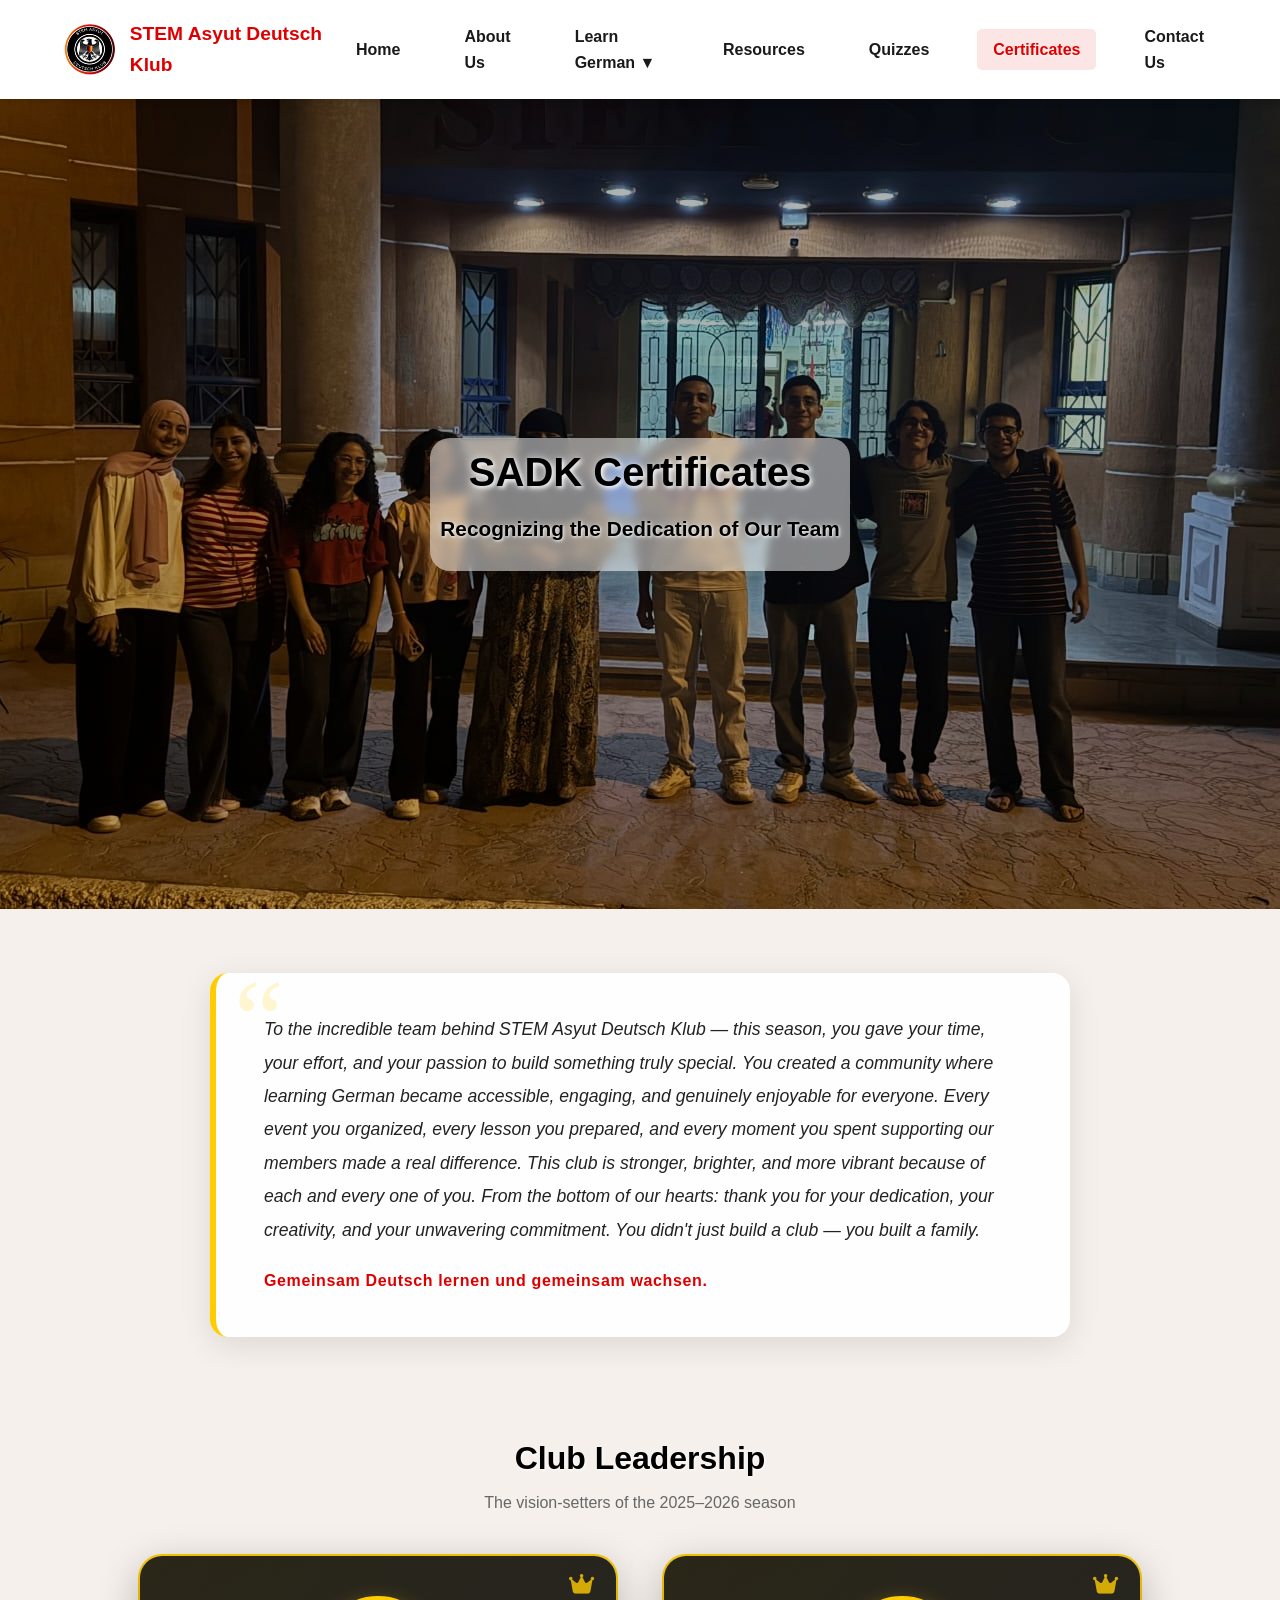
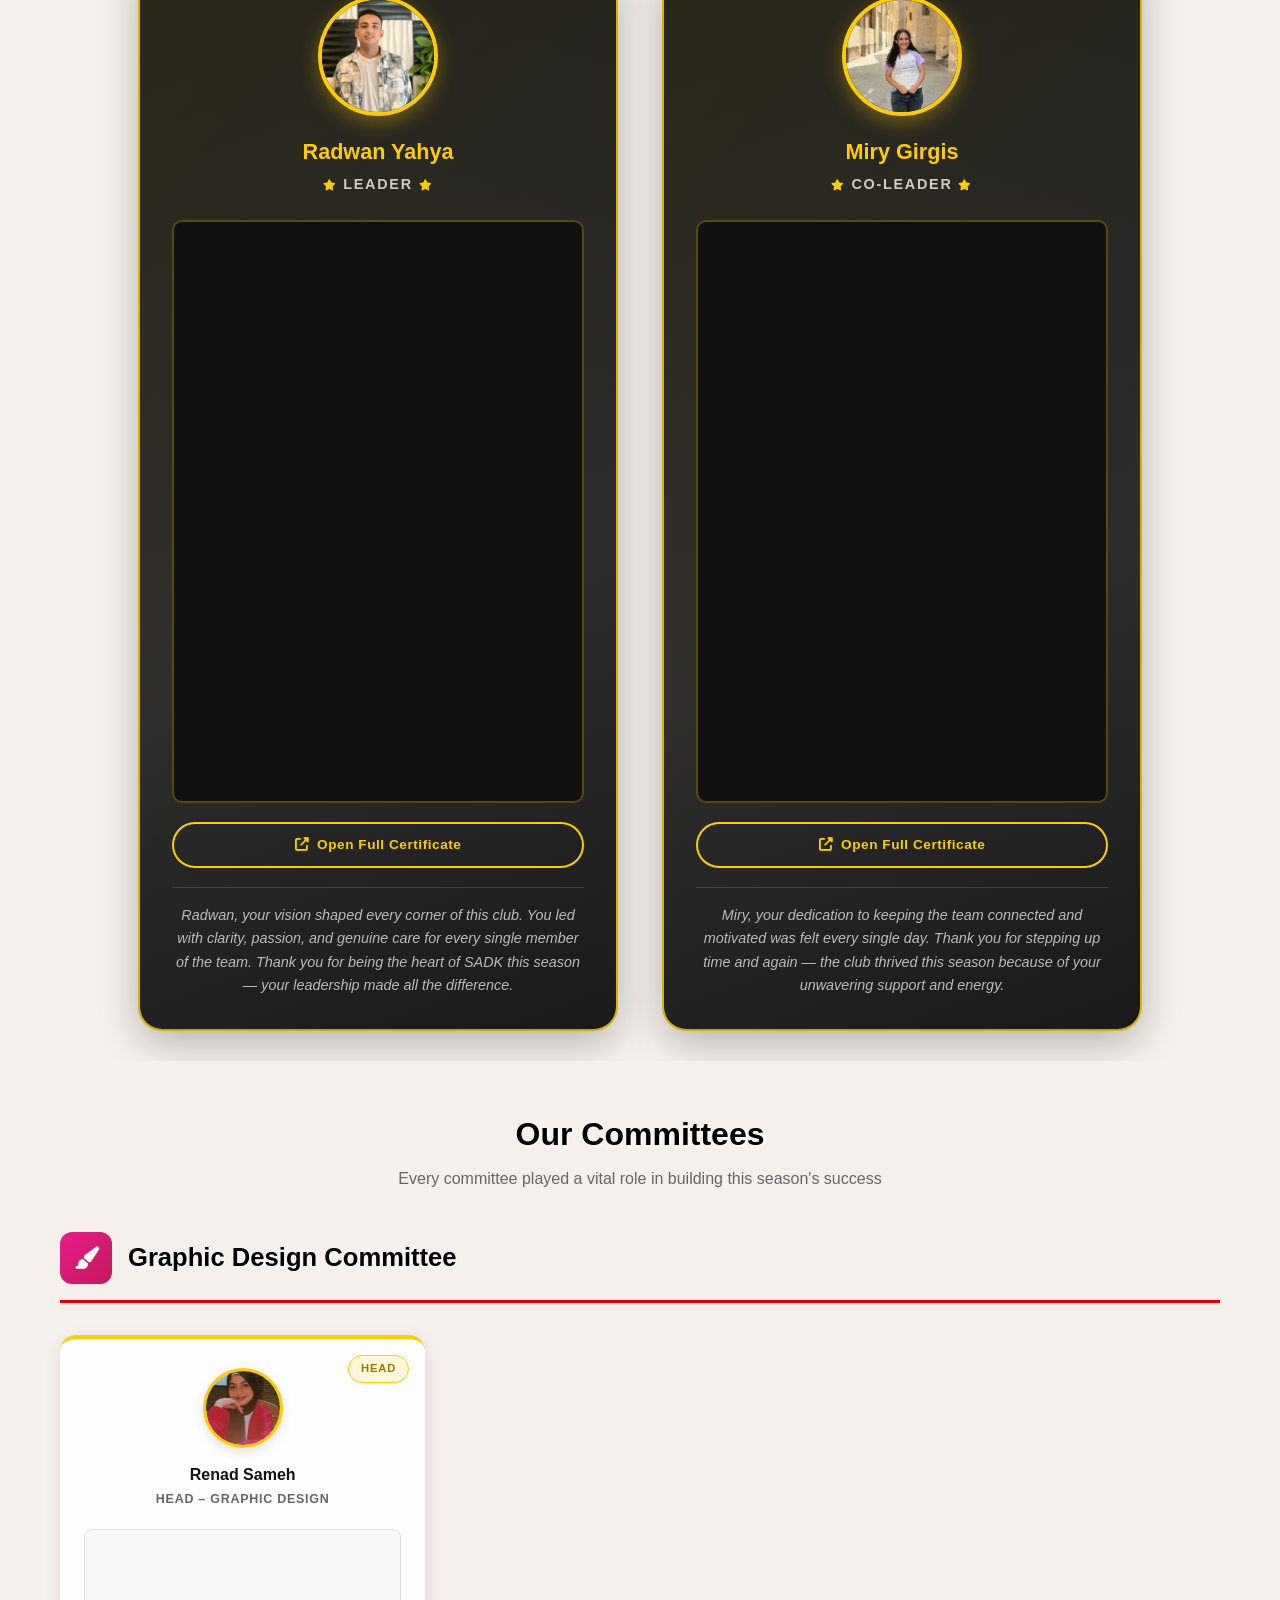
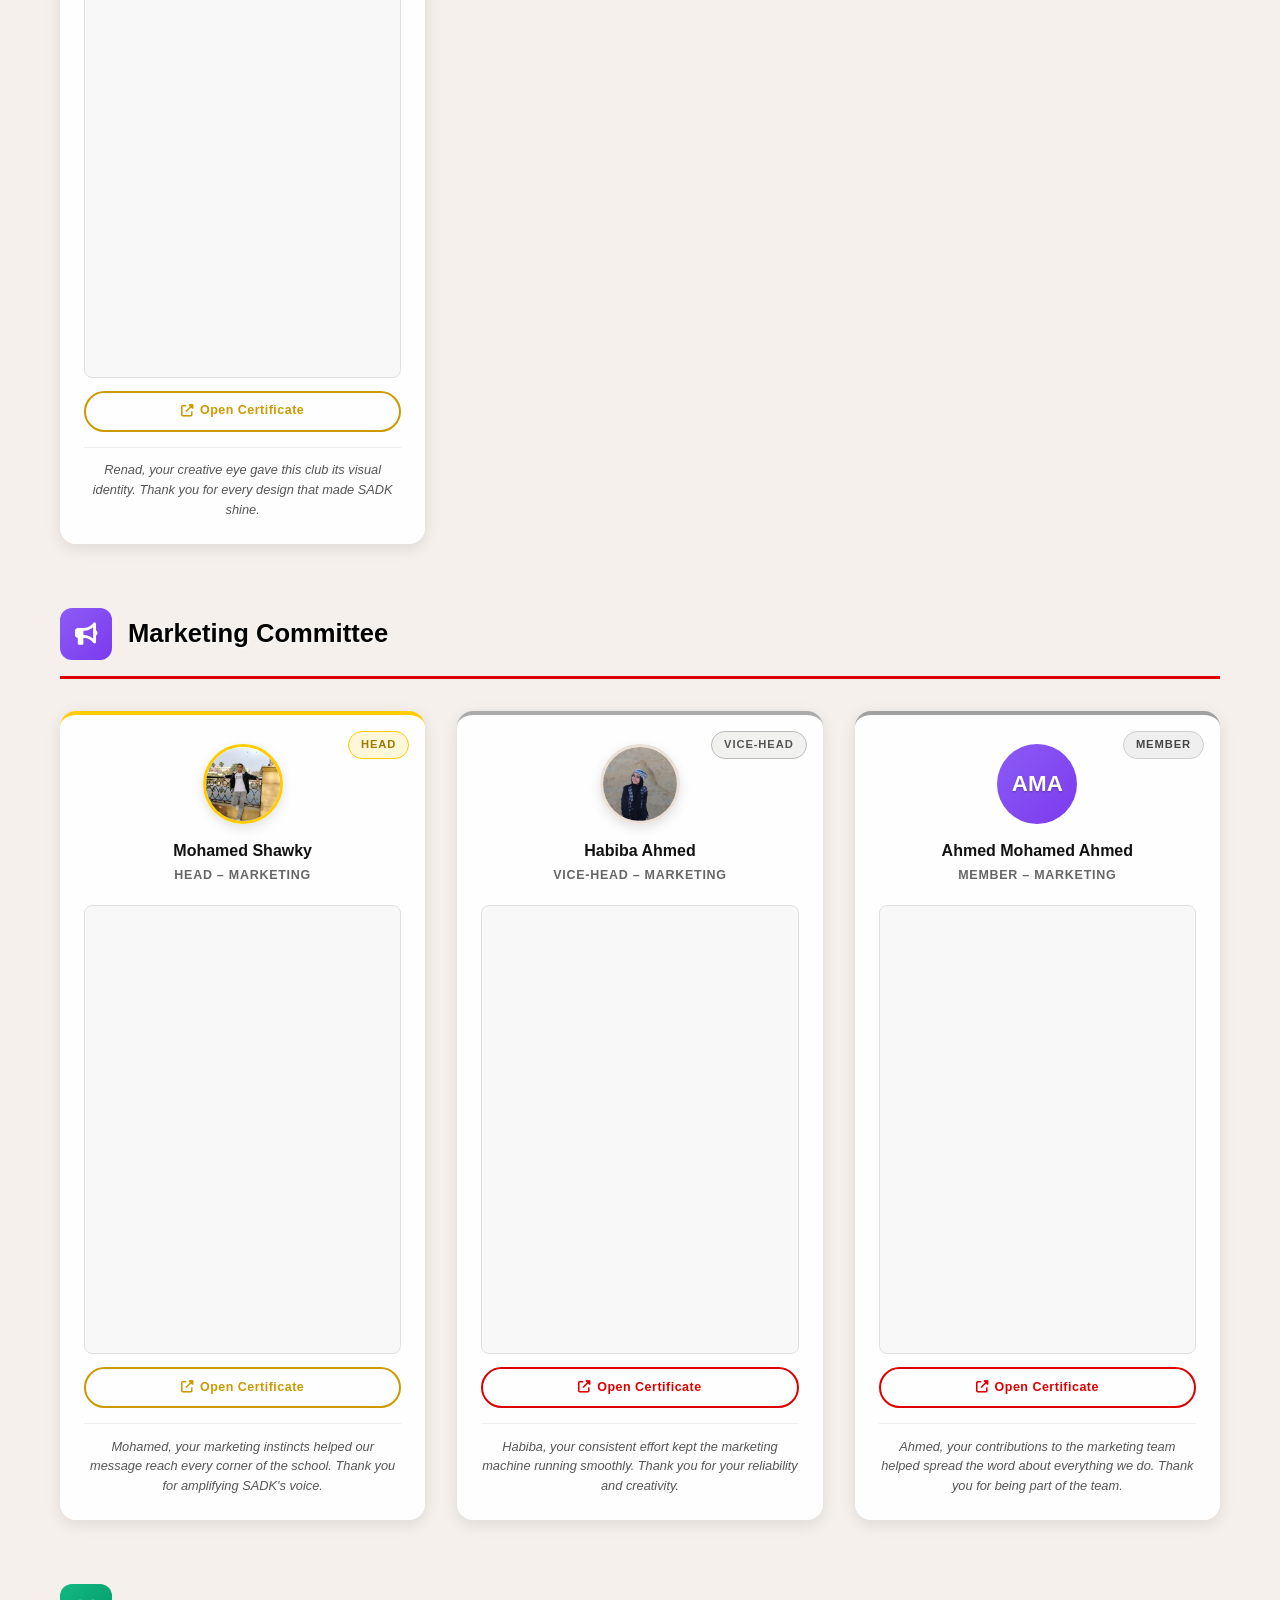
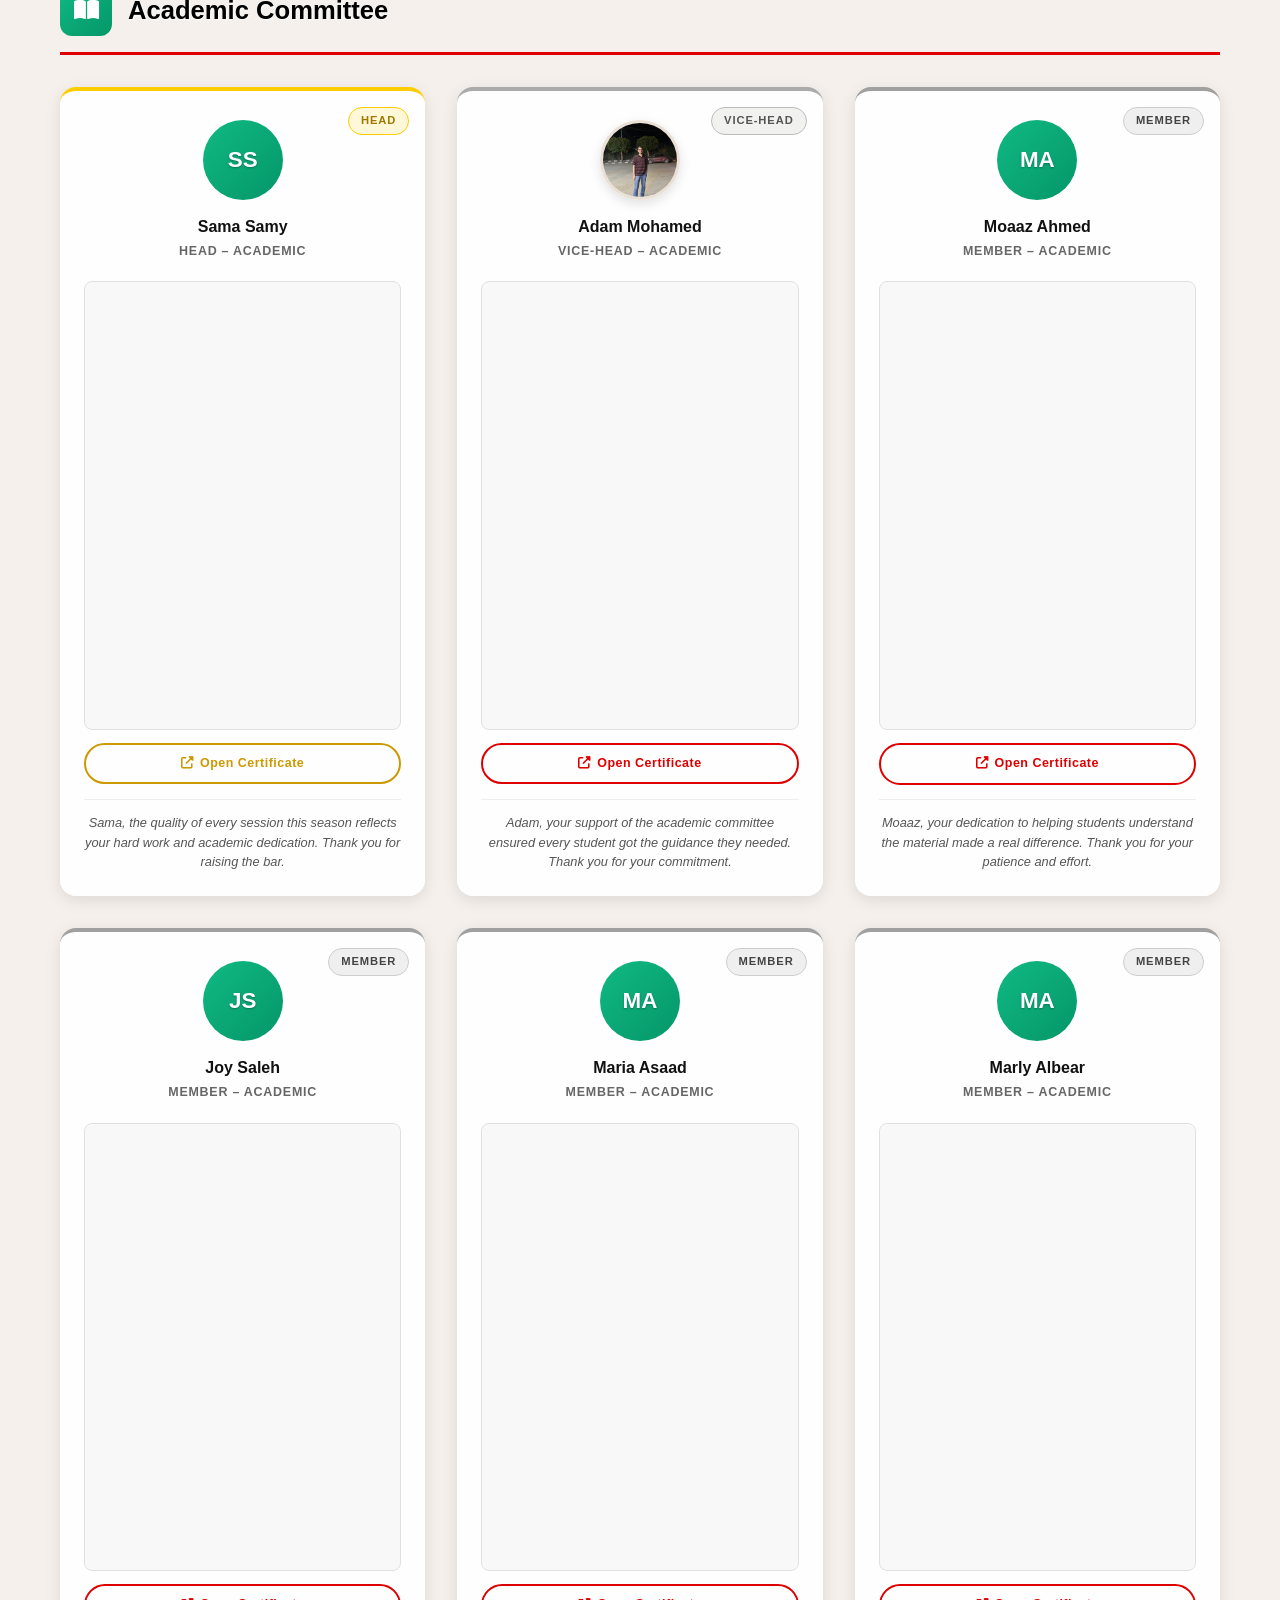
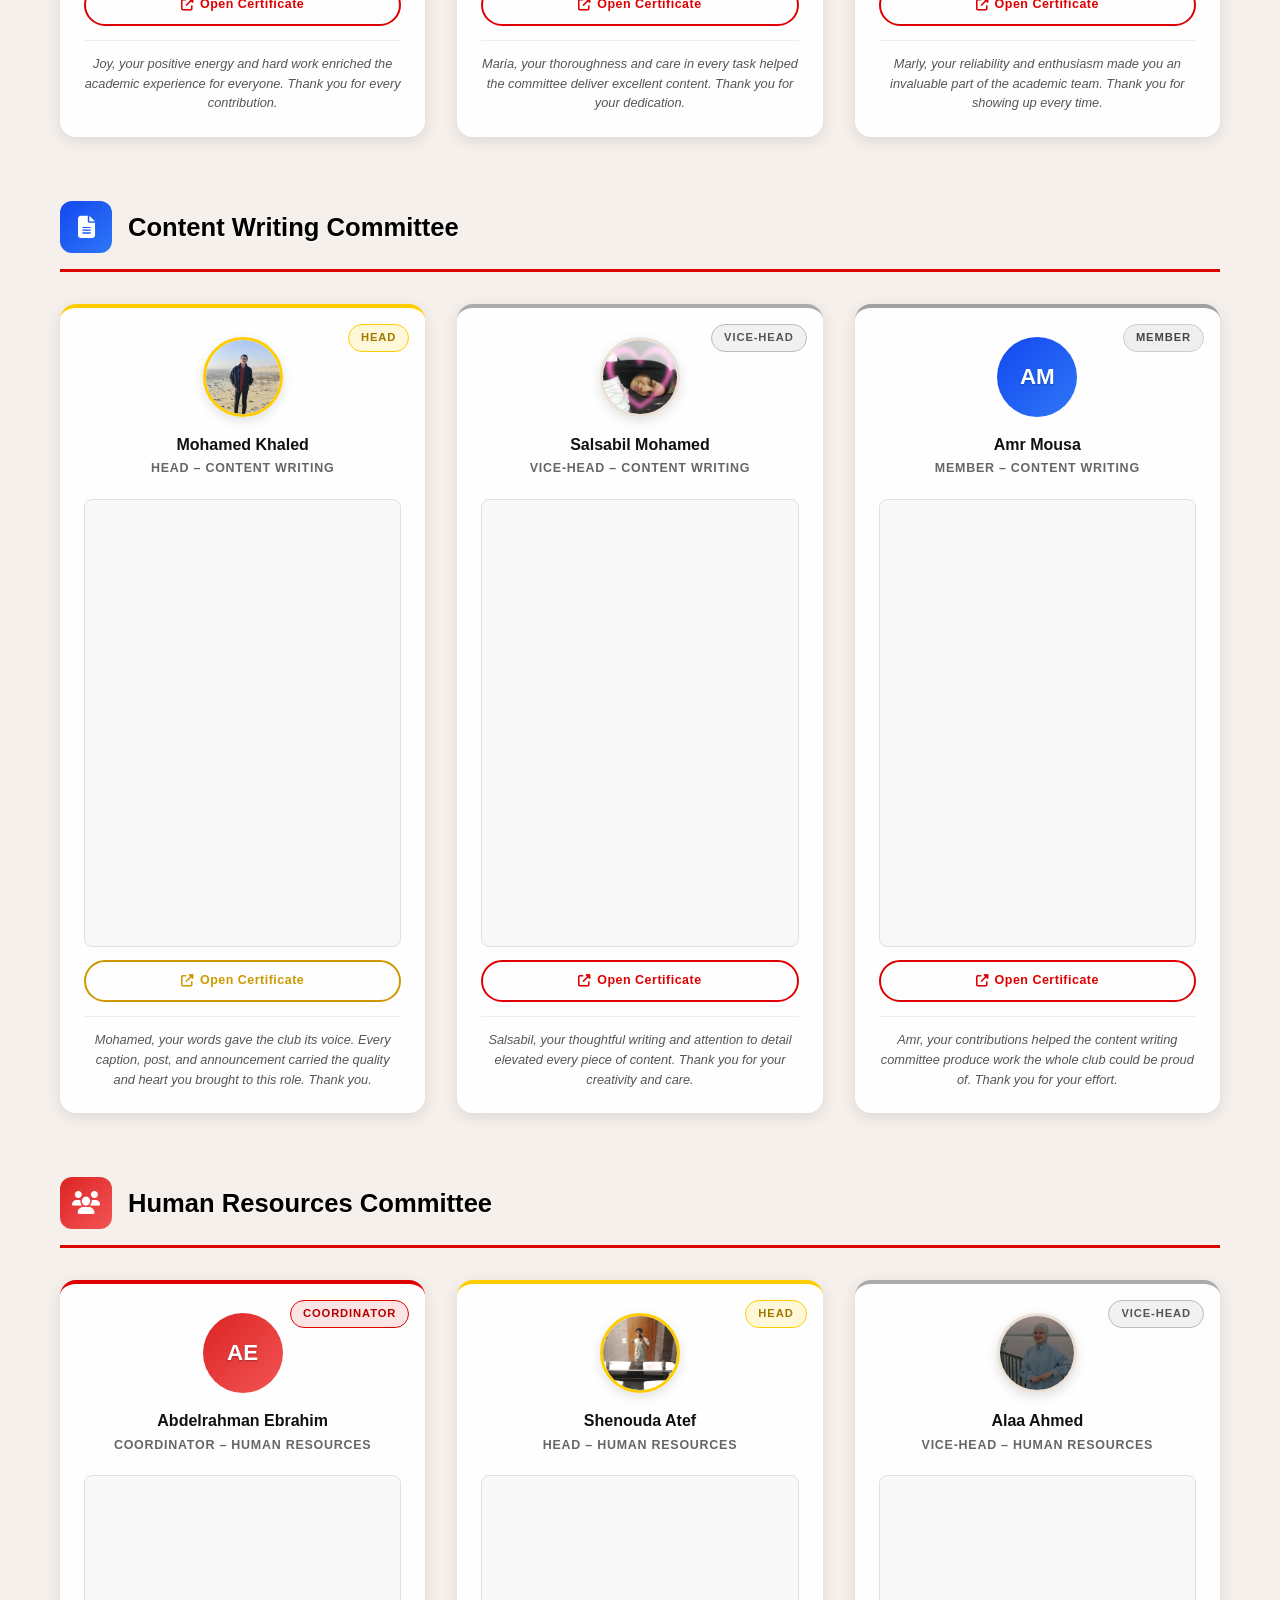
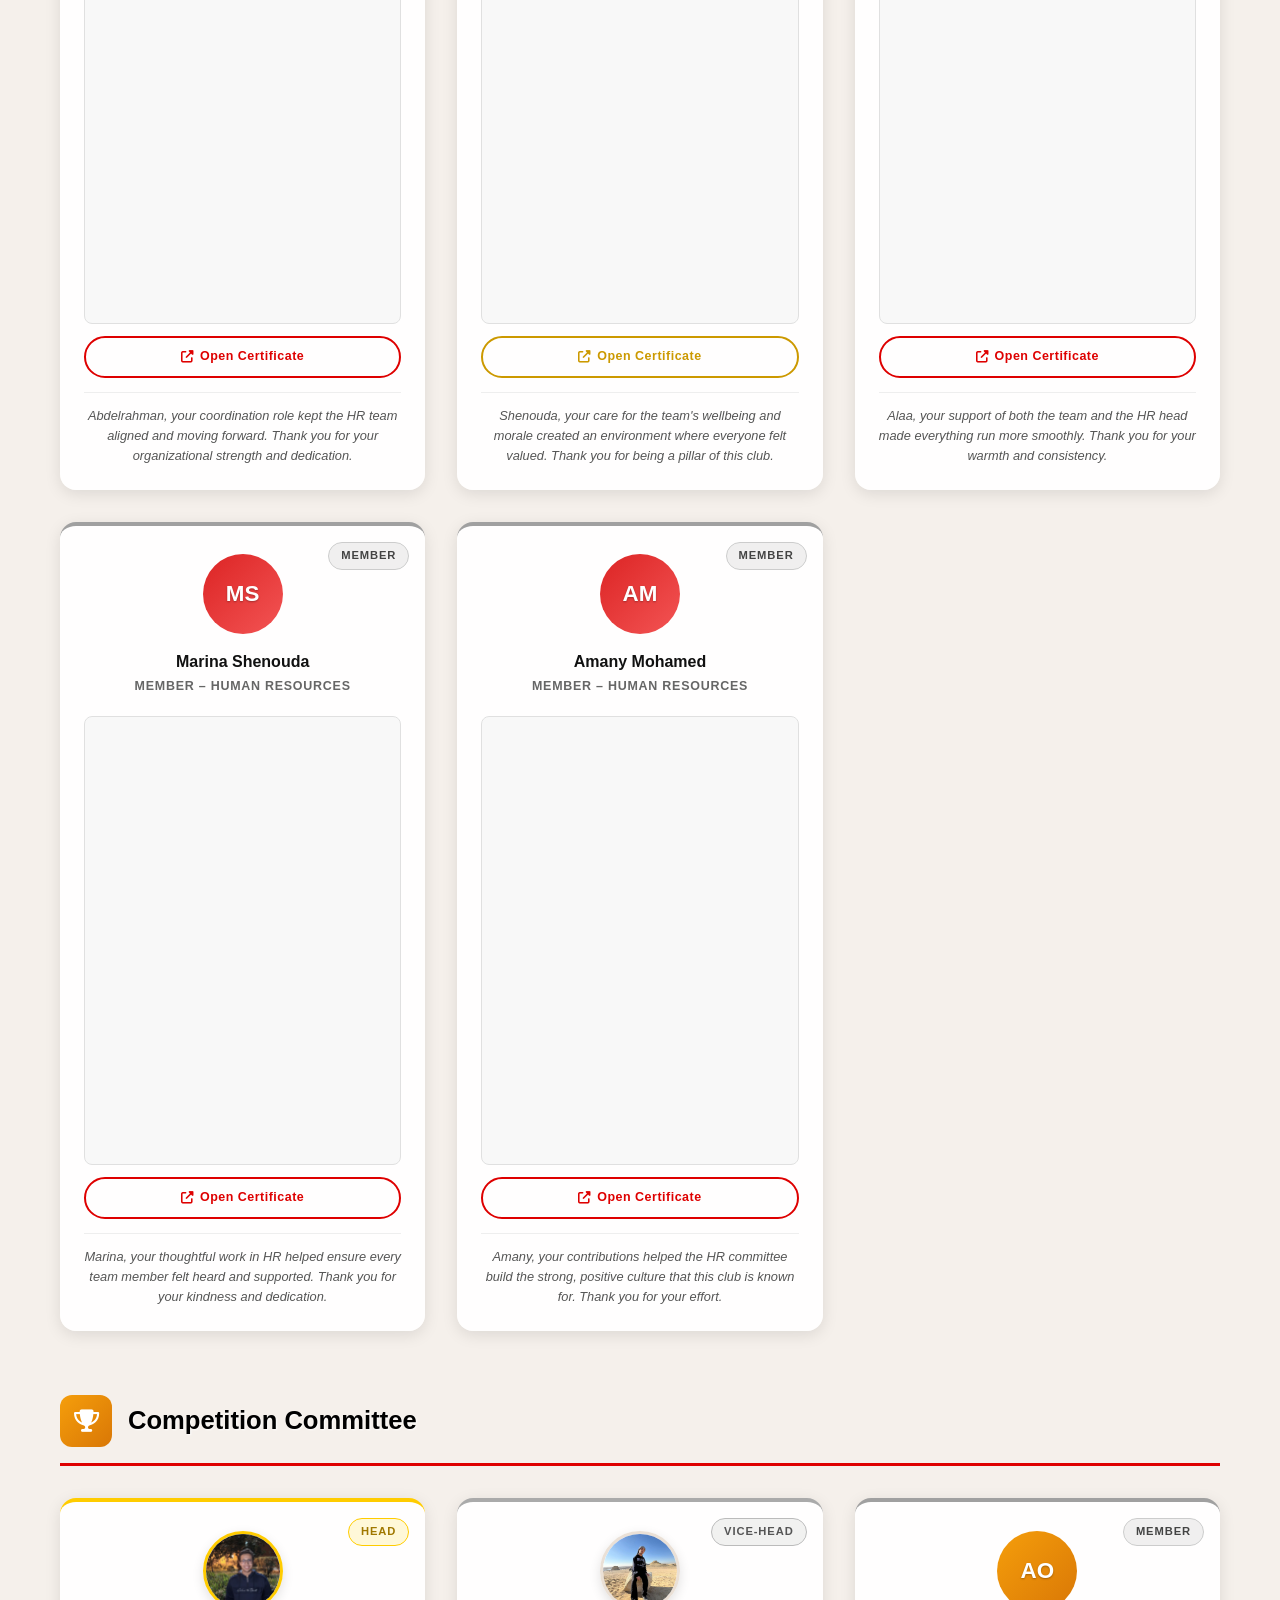
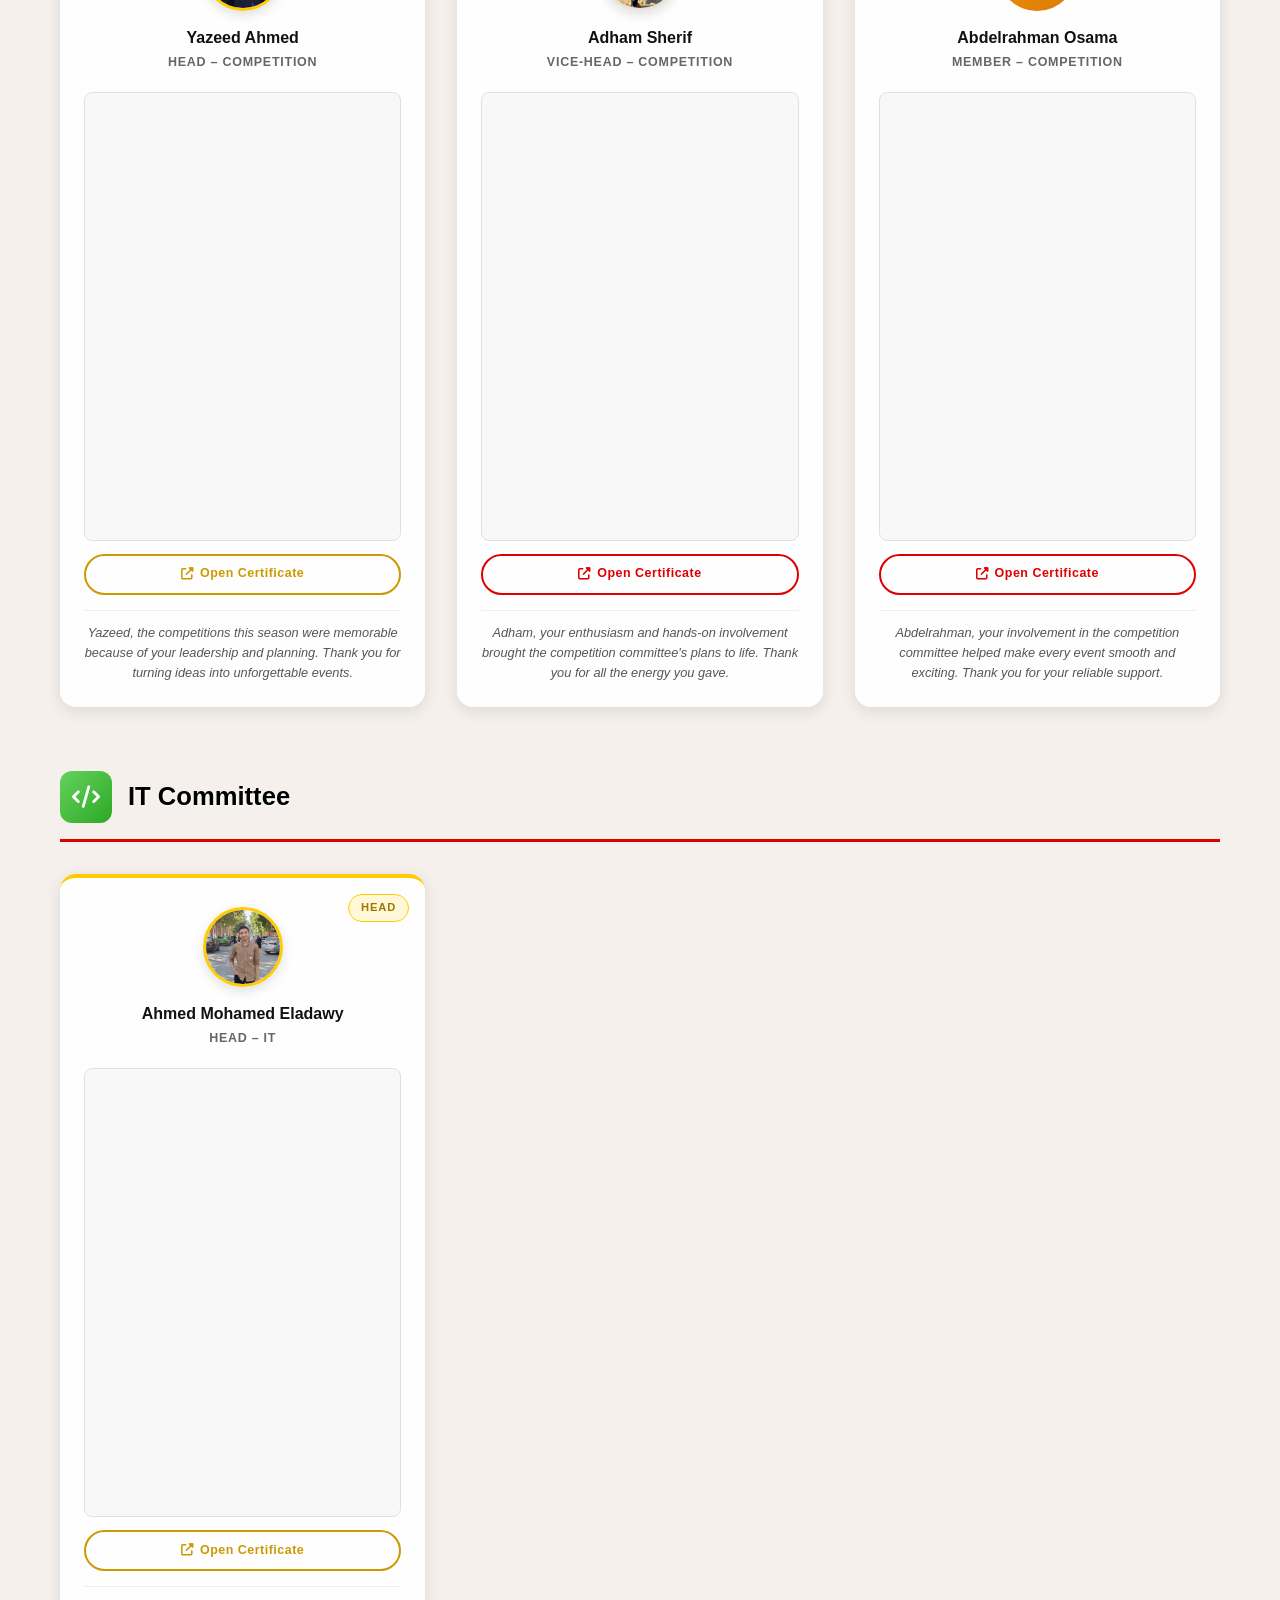
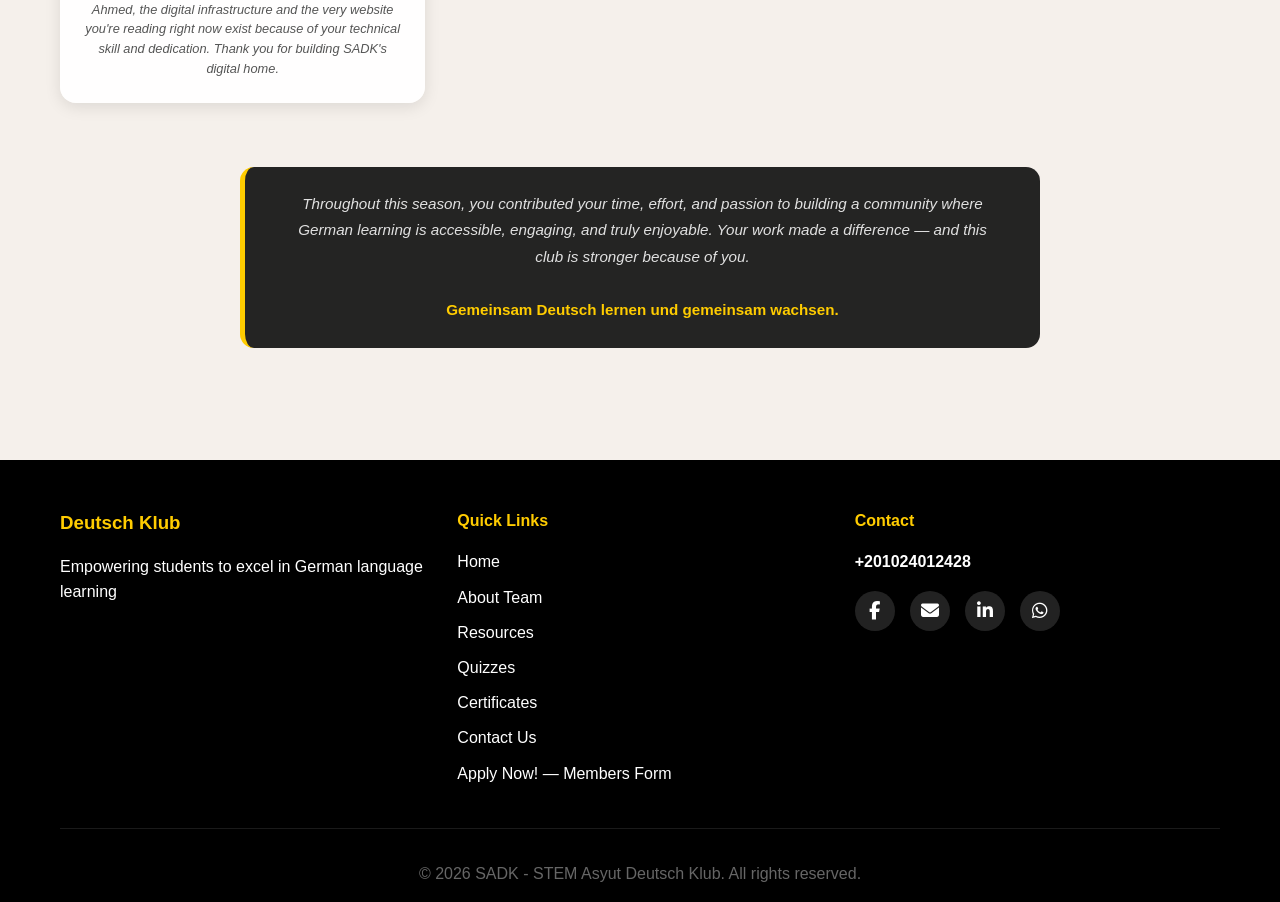
==== commit 81dca19a: "Add files via upload" ====
--- a/pages/certificates.html
+++ b/pages/certificates.html
@@ -13,11 +13,19 @@
            Certificates Page — Custom Styles
            ============================================ */
 
-        /* Fixes the background bleeding issue */
-        body {
-            background: #f5f7fa; /* Change this to #121212 if you want the dark theme! */
-            margin: 0;
-            padding: 0;
+        /* Override the site's global Bg.png fixed background */
+        body::before {
+            background-image: none;
+            background-color: #f5f0eb;
+        }
+
+        /* Solid content background to cover whatever is behind */
+        .appreciation-section,
+        .leaders-cert-section,
+        .committee-cert-section {
+            background-color: #f5f0eb;
+            position: relative;
+            z-index: 1;
         }
 
         /* ---------- Appreciation Essay ---------- */
@@ -30,9 +38,9 @@
             max-width: 860px;
             margin: 0 auto;
             padding: 2.5rem 3rem;
-            background: rgba(255, 255, 255, 0.95);
+            background: rgba(255, 255, 255, 0.92);
             border-radius: 18px;
-            box-shadow: 0 8px 32px rgba(0,0,0,0.06);
+            box-shadow: 0 8px 32px rgba(0,0,0,0.10);
             border-left: 6px solid var(--color-gold);
             position: relative;
             backdrop-filter: blur(4px);
@@ -276,7 +284,7 @@
             background: rgba(255,255,255,0.93);
             border-radius: 16px;
             padding: 1.8rem 1.5rem 1.5rem;
-            box-shadow: 0 4px 16px rgba(0,0,0,0.06);
+            box-shadow: 0 4px 16px rgba(0,0,0,0.10);
             transition: transform 0.3s ease, box-shadow 0.3s ease;
             position: relative;
             overflow: hidden;
@@ -298,7 +306,7 @@
 
         .member-cert-card:hover {
             transform: translateY(-6px);
-            box-shadow: 0 12px 32px rgba(0,0,0,0.14);
+            box-shadow: 0 12px 32px rgba(0,0,0,0.18);
         }
 
         .role-badge {
@@ -520,6 +528,7 @@
 </head>
 <body>
 
+    <!-- ============ NAVBAR ============ -->
     <nav class="navbar">
         <div class="nav-container">
             <div class="nav-logo">
@@ -527,8 +536,12 @@
                 <span class="logo-text">STEM Asyut Deutsch Klub</span>
             </div>
             <ul class="nav-menu" id="navMenu">
-                <li class="nav-item"><a href="../index.html" class="nav-link">Home</a></li>
-                <li class="nav-item"><a href="about.html" class="nav-link">About Us</a></li>
+                <li class="nav-item">
+                    <a href="../index.html" class="nav-link">Home</a>
+                </li>
+                <li class="nav-item">
+                    <a href="about.html" class="nav-link">About Us</a>
+                </li>
                 <li class="nav-item dropdown">
                     <a href="#" class="nav-link dropdown-toggle">Learn German ▼</a>
                     <ul class="dropdown-menu">
@@ -560,6 +573,7 @@
         </div>
     </nav>
 
+    <!-- ============ HERO ============ -->
     <section class="hero">
         <div class="hero-background">
             <img src="../images/club.jpeg" alt="SADK Club" class="bg-image">
@@ -571,6 +585,7 @@
         </div>
     </section>
 
+    <!-- ============ APPRECIATION ESSAY ============ -->
     <section class="appreciation-section fade-in-up">
         <div class="cert-container">
             <div class="appreciation-inner">
@@ -582,12 +597,15 @@
         </div>
     </section>
 
+    <!-- ============ LEADERS SECTION ============ -->
     <section class="leaders-cert-section">
         <div class="cert-container">
             <h2 class="cert-section-title fade-in-up">Club Leadership</h2>
             <p class="cert-section-sub fade-in-up">The vision-setters of the 2025–2026 season</p>
 
             <div class="leaders-cert-grid">
+
+                <!-- Radwan Yahya — Leader -->
                 <div class="leader-cert-card fade-in-up">
                     <i class="fas fa-crown leader-crown"></i>
                     <div class="leader-photo-wrap">
@@ -597,7 +615,11 @@
                     <p class="leader-cert-role"><i class="fas fa-star" style="color:var(--color-gold);font-size:0.7rem;"></i>&nbsp;Leader&nbsp;<i class="fas fa-star" style="color:var(--color-gold);font-size:0.7rem;"></i></p>
 
                     <div class="cert-embed-wrap">
-                        <iframe src="../SADK Certificate/Radwan Yahya.pdf" title="Certificate – Radwan Yahya" loading="lazy"></iframe>
+                        <iframe
+                            src="../SADK Certificate/Radwan Yahya.pdf"
+                            title="Certificate – Radwan Yahya"
+                            loading="lazy">
+                        </iframe>
                     </div>
                     <a href="../SADK Certificate/Radwan Yahya.pdf" target="_blank" class="cert-open-btn">
                         <i class="fas fa-external-link-alt"></i> Open Full Certificate
@@ -607,6 +629,7 @@
                     </p>
                 </div>
 
+                <!-- Miry Girgis — Co-Leader -->
                 <div class="leader-cert-card fade-in-up">
                     <i class="fas fa-crown leader-crown"></i>
                     <div class="leader-photo-wrap">
@@ -616,7 +639,11 @@
                     <p class="leader-cert-role"><i class="fas fa-star" style="color:var(--color-gold);font-size:0.7rem;"></i>&nbsp;Co-Leader&nbsp;<i class="fas fa-star" style="color:var(--color-gold);font-size:0.7rem;"></i></p>
 
                     <div class="cert-embed-wrap">
-                        <iframe src="../SADK Certificate/Miry Girgis.pdf" title="Certificate – Miry Girgis" loading="lazy"></iframe>
+                        <iframe
+                            src="../SADK Certificate/Miry Girgis.pdf"
+                            title="Certificate – Miry Girgis"
+                            loading="lazy">
+                        </iframe>
                     </div>
                     <a href="../SADK Certificate/Miry Girgis.pdf" target="_blank" class="cert-open-btn">
                         <i class="fas fa-external-link-alt"></i> Open Full Certificate
@@ -629,12 +656,14 @@
         </div>
     </section>
 
+    <!-- ============ COMMITTEE SECTIONS ============ -->
     <section class="committee-cert-section">
         <div class="cert-container">
             <h2 class="cert-section-title fade-in-up">Our Committees</h2>
             <p class="cert-section-sub fade-in-up">Every committee played a vital role in building this season's success</p>
         </div>
 
+        <!-- ── GRAPHIC DESIGN ── -->
         <div class="committee-cert-block fade-in-up">
             <div class="committee-cert-header">
                 <div class="committee-cert-icon" style="background: linear-gradient(135deg,#e91e8c,#c2185b);">
@@ -643,6 +672,8 @@
                 <h3 class="committee-cert-name">Graphic Design Committee</h3>
             </div>
             <div class="committee-cert-grid">
+
+                <!-- Renad Sameh – Head -->
                 <div class="member-cert-card role-head fade-in-up">
                     <span class="role-badge head">Head</span>
                     <div class="member-photo-wrap">
@@ -658,9 +689,11 @@
                     </a>
                     <p class="member-thank-you">Renad, your creative eye gave this club its visual identity. Thank you for every design that made SADK shine.</p>
                 </div>
-            </div>
-        </div>
-
+
+            </div>
+        </div>
+
+        <!-- ── MARKETING ── -->
         <div class="committee-cert-block fade-in-up">
             <div class="committee-cert-header">
                 <div class="committee-cert-icon" style="background: linear-gradient(135deg,#8b5cf6,#7c3aed);">
@@ -669,6 +702,8 @@
                 <h3 class="committee-cert-name">Marketing Committee</h3>
             </div>
             <div class="committee-cert-grid">
+
+                <!-- Mohamed Shawky – Head -->
                 <div class="member-cert-card role-head fade-in-up">
                     <span class="role-badge head">Head</span>
                     <div class="member-photo-wrap">
@@ -685,6 +720,7 @@
                     <p class="member-thank-you">Mohamed, your marketing instincts helped our message reach every corner of the school. Thank you for amplifying SADK's voice.</p>
                 </div>
 
+                <!-- Habiba Ahmed – Vice-Head -->
                 <div class="member-cert-card role-vice fade-in-up">
                     <span class="role-badge vice">Vice-Head</span>
                     <div class="member-photo-wrap">
@@ -701,6 +737,7 @@
                     <p class="member-thank-you">Habiba, your consistent effort kept the marketing machine running smoothly. Thank you for your reliability and creativity.</p>
                 </div>
 
+                <!-- Ahmed Mohamed Ahmed – Member (no photo) -->
                 <div class="member-cert-card fade-in-up">
                     <span class="role-badge member">Member</span>
                     <div class="member-photo-wrap">
@@ -716,9 +753,11 @@
                     </a>
                     <p class="member-thank-you">Ahmed, your contributions to the marketing team helped spread the word about everything we do. Thank you for being part of the team.</p>
                 </div>
-            </div>
-        </div>
-
+
+            </div>
+        </div>
+
+        <!-- ── ACADEMIC ── -->
         <div class="committee-cert-block fade-in-up">
             <div class="committee-cert-header">
                 <div class="committee-cert-icon" style="background: linear-gradient(135deg,#10b981,#059669);">
@@ -727,6 +766,8 @@
                 <h3 class="committee-cert-name">Academic Committee</h3>
             </div>
             <div class="committee-cert-grid">
+
+                <!-- Sama Samy – Head (no photo) -->
                 <div class="member-cert-card role-head fade-in-up">
                     <span class="role-badge head">Head</span>
                     <div class="member-photo-wrap">
@@ -743,6 +784,7 @@
                     <p class="member-thank-you">Sama, the quality of every session this season reflects your hard work and academic dedication. Thank you for raising the bar.</p>
                 </div>
 
+                <!-- Adam Mohamed – Vice-Head -->
                 <div class="member-cert-card role-vice fade-in-up">
                     <span class="role-badge vice">Vice-Head</span>
                     <div class="member-photo-wrap">
@@ -759,6 +801,7 @@
                     <p class="member-thank-you">Adam, your support of the academic committee ensured every student got the guidance they needed. Thank you for your commitment.</p>
                 </div>
 
+                <!-- Moaaz Ahmed – Member (no photo) -->
                 <div class="member-cert-card fade-in-up">
                     <span class="role-badge member">Member</span>
                     <div class="member-photo-wrap">
@@ -772,11 +815,385 @@
                     <a href="../SADK Certificate/Moaaz Ahmed (1).pdf" target="_blank" class="member-open-btn">
                         <i class="fas fa-external-link-alt"></i> Open Certificate
                     </a>
-                    <p class="member-thank-you">Moaaz, your academic support helped our community grow stronger. Thank you.</p>
-                </div>
-            </div>
-        </div>
+                    <p class="member-thank-you">Moaaz, your dedication to helping students understand the material made a real difference. Thank you for your patience and effort.</p>
+                </div>
+
+                <!-- Joy Saleh – Member (no photo) -->
+                <div class="member-cert-card fade-in-up">
+                    <span class="role-badge member">Member</span>
+                    <div class="member-photo-wrap">
+                        <div class="member-initials" style="background: linear-gradient(135deg,#10b981,#059669);">JS</div>
+                    </div>
+                    <p class="member-cert-name">Joy Saleh</p>
+                    <p class="member-cert-role-txt">Member – Academic</p>
+                    <div class="member-cert-embed">
+                        <iframe src="../SADK Certificate/Joy Saleh.pdf" title="Certificate – Joy Saleh" loading="lazy"></iframe>
+                    </div>
+                    <a href="../SADK Certificate/Joy Saleh.pdf" target="_blank" class="member-open-btn">
+                        <i class="fas fa-external-link-alt"></i> Open Certificate
+                    </a>
+                    <p class="member-thank-you">Joy, your positive energy and hard work enriched the academic experience for everyone. Thank you for every contribution.</p>
+                </div>
+
+                <!-- Maria Asaad – Member (no photo) -->
+                <div class="member-cert-card fade-in-up">
+                    <span class="role-badge member">Member</span>
+                    <div class="member-photo-wrap">
+                        <div class="member-initials" style="background: linear-gradient(135deg,#10b981,#059669);">MA</div>
+                    </div>
+                    <p class="member-cert-name">Maria Asaad</p>
+                    <p class="member-cert-role-txt">Member – Academic</p>
+                    <div class="member-cert-embed">
+                        <iframe src="../SADK Certificate/Maria Asaad.pdf" title="Certificate – Maria Asaad" loading="lazy"></iframe>
+                    </div>
+                    <a href="../SADK Certificate/Maria Asaad.pdf" target="_blank" class="member-open-btn">
+                        <i class="fas fa-external-link-alt"></i> Open Certificate
+                    </a>
+                    <p class="member-thank-you">Maria, your thoroughness and care in every task helped the committee deliver excellent content. Thank you for your dedication.</p>
+                </div>
+
+                <!-- Marly Albear – Member (no photo) -->
+                <div class="member-cert-card fade-in-up">
+                    <span class="role-badge member">Member</span>
+                    <div class="member-photo-wrap">
+                        <div class="member-initials" style="background: linear-gradient(135deg,#10b981,#059669);">MA</div>
+                    </div>
+                    <p class="member-cert-name">Marly Albear</p>
+                    <p class="member-cert-role-txt">Member – Academic</p>
+                    <div class="member-cert-embed">
+                        <iframe src="../SADK Certificate/Marly Albear.pdf" title="Certificate – Marly Albear" loading="lazy"></iframe>
+                    </div>
+                    <a href="../SADK Certificate/Marly Albear.pdf" target="_blank" class="member-open-btn">
+                        <i class="fas fa-external-link-alt"></i> Open Certificate
+                    </a>
+                    <p class="member-thank-you">Marly, your reliability and enthusiasm made you an invaluable part of the academic team. Thank you for showing up every time.</p>
+                </div>
+
+            </div>
+        </div>
+
+        <!-- ── CONTENT WRITING ── -->
+        <div class="committee-cert-block fade-in-up">
+            <div class="committee-cert-header">
+                <div class="committee-cert-icon" style="background: linear-gradient(135deg,#1347f0,#2e77f6);">
+                    <i class="fas fa-file-alt"></i>
+                </div>
+                <h3 class="committee-cert-name">Content Writing Committee</h3>
+            </div>
+            <div class="committee-cert-grid">
+
+                <!-- Mohamed Khaled – Head -->
+                <div class="member-cert-card role-head fade-in-up">
+                    <span class="role-badge head">Head</span>
+                    <div class="member-photo-wrap">
+                        <img src="../images/team/CW.jpeg" alt="Mohamed Khaled" class="member-photo">
+                    </div>
+                    <p class="member-cert-name">Mohamed Khaled</p>
+                    <p class="member-cert-role-txt">Head – Content Writing</p>
+                    <div class="member-cert-embed">
+                        <iframe src="../SADK Certificate/Mohamed Khaled.pdf" title="Certificate – Mohamed Khaled" loading="lazy"></iframe>
+                    </div>
+                    <a href="../SADK Certificate/Mohamed Khaled.pdf" target="_blank" class="member-open-btn">
+                        <i class="fas fa-external-link-alt"></i> Open Certificate
+                    </a>
+                    <p class="member-thank-you">Mohamed, your words gave the club its voice. Every caption, post, and announcement carried the quality and heart you brought to this role. Thank you.</p>
+                </div>
+
+                <!-- Salsabil Mohamed – Vice-Head -->
+                <div class="member-cert-card role-vice fade-in-up">
+                    <span class="role-badge vice">Vice-Head</span>
+                    <div class="member-photo-wrap">
+                        <img src="../images/team/CW-vice.jpeg" alt="Salsabil Mohamed" class="member-photo">
+                    </div>
+                    <p class="member-cert-name">Salsabil Mohamed</p>
+                    <p class="member-cert-role-txt">Vice-Head – Content Writing</p>
+                    <div class="member-cert-embed">
+                        <iframe src="../SADK Certificate/Salsabil Mohamed.pdf" title="Certificate – Salsabil Mohamed" loading="lazy"></iframe>
+                    </div>
+                    <a href="../SADK Certificate/Salsabil Mohamed.pdf" target="_blank" class="member-open-btn">
+                        <i class="fas fa-external-link-alt"></i> Open Certificate
+                    </a>
+                    <p class="member-thank-you">Salsabil, your thoughtful writing and attention to detail elevated every piece of content. Thank you for your creativity and care.</p>
+                </div>
+
+                <!-- Amr Mousa – Member (no photo) -->
+                <div class="member-cert-card fade-in-up">
+                    <span class="role-badge member">Member</span>
+                    <div class="member-photo-wrap">
+                        <div class="member-initials" style="background: linear-gradient(135deg,#1347f0,#2e77f6);">AM</div>
+                    </div>
+                    <p class="member-cert-name">Amr Mousa</p>
+                    <p class="member-cert-role-txt">Member – Content Writing</p>
+                    <div class="member-cert-embed">
+                        <iframe src="../SADK Certificate/Amr Mousa.pdf" title="Certificate – Amr Mousa" loading="lazy"></iframe>
+                    </div>
+                    <a href="../SADK Certificate/Amr Mousa.pdf" target="_blank" class="member-open-btn">
+                        <i class="fas fa-external-link-alt"></i> Open Certificate
+                    </a>
+                    <p class="member-thank-you">Amr, your contributions helped the content writing committee produce work the whole club could be proud of. Thank you for your effort.</p>
+                </div>
+
+            </div>
+        </div>
+
+        <!-- ── HUMAN RESOURCES ── -->
+        <div class="committee-cert-block fade-in-up">
+            <div class="committee-cert-header">
+                <div class="committee-cert-icon" style="background: linear-gradient(135deg,#dc2424,#f35454);">
+                    <i class="fas fa-users"></i>
+                </div>
+                <h3 class="committee-cert-name">Human Resources Committee</h3>
+            </div>
+            <div class="committee-cert-grid">
+
+                <!-- Abdelrahman Ebrahim – Coordinator (no photo) -->
+                <div class="member-cert-card role-coordinator fade-in-up">
+                    <span class="role-badge coordinator">Coordinator</span>
+                    <div class="member-photo-wrap">
+                        <div class="member-initials" style="background: linear-gradient(135deg,#dc2424,#f35454);">AE</div>
+                    </div>
+                    <p class="member-cert-name">Abdelrahman Ebrahim</p>
+                    <p class="member-cert-role-txt">Coordinator – Human Resources</p>
+                    <div class="member-cert-embed">
+                        <iframe src="../SADK Certificate/Abdelrahman Ebrahim.pdf" title="Certificate – Abdelrahman Ebrahim" loading="lazy"></iframe>
+                    </div>
+                    <a href="../SADK Certificate/Abdelrahman Ebrahim.pdf" target="_blank" class="member-open-btn">
+                        <i class="fas fa-external-link-alt"></i> Open Certificate
+                    </a>
+                    <p class="member-thank-you">Abdelrahman, your coordination role kept the HR team aligned and moving forward. Thank you for your organizational strength and dedication.</p>
+                </div>
+
+                <!-- Shenouda Atef – Head -->
+                <div class="member-cert-card role-head fade-in-up">
+                    <span class="role-badge head">Head</span>
+                    <div class="member-photo-wrap">
+                        <img src="../images/team/HR.jpeg" alt="Shenouda Atef" class="member-photo">
+                    </div>
+                    <p class="member-cert-name">Shenouda Atef</p>
+                    <p class="member-cert-role-txt">Head – Human Resources</p>
+                    <div class="member-cert-embed">
+                        <iframe src="../SADK Certificate/Shenouda Atef.pdf" title="Certificate – Shenouda Atef" loading="lazy"></iframe>
+                    </div>
+                    <a href="../SADK Certificate/Shenouda Atef.pdf" target="_blank" class="member-open-btn">
+                        <i class="fas fa-external-link-alt"></i> Open Certificate
+                    </a>
+                    <p class="member-thank-you">Shenouda, your care for the team's wellbeing and morale created an environment where everyone felt valued. Thank you for being a pillar of this club.</p>
+                </div>
+
+                <!-- Alaa Ahmed – Vice-Head -->
+                <div class="member-cert-card role-vice fade-in-up">
+                    <span class="role-badge vice">Vice-Head</span>
+                    <div class="member-photo-wrap">
+                        <img src="../images/team/HR-vice.jpeg" alt="Alaa Ahmed" class="member-photo">
+                    </div>
+                    <p class="member-cert-name">Alaa Ahmed</p>
+                    <p class="member-cert-role-txt">Vice-Head – Human Resources</p>
+                    <div class="member-cert-embed">
+                        <iframe src="../SADK Certificate/Alaa Ahmed.pdf" title="Certificate – Alaa Ahmed" loading="lazy"></iframe>
+                    </div>
+                    <a href="../SADK Certificate/Alaa Ahmed.pdf" target="_blank" class="member-open-btn">
+                        <i class="fas fa-external-link-alt"></i> Open Certificate
+                    </a>
+                    <p class="member-thank-you">Alaa, your support of both the team and the HR head made everything run more smoothly. Thank you for your warmth and consistency.</p>
+                </div>
+
+                <!-- Marina Shenouda – Member (no photo) -->
+                <div class="member-cert-card fade-in-up">
+                    <span class="role-badge member">Member</span>
+                    <div class="member-photo-wrap">
+                        <div class="member-initials" style="background: linear-gradient(135deg,#dc2424,#f35454);">MS</div>
+                    </div>
+                    <p class="member-cert-name">Marina Shenouda</p>
+                    <p class="member-cert-role-txt">Member – Human Resources</p>
+                    <div class="member-cert-embed">
+                        <iframe src="../SADK Certificate/Marina Shenouda.pdf" title="Certificate – Marina Shenouda" loading="lazy"></iframe>
+                    </div>
+                    <a href="../SADK Certificate/Marina Shenouda.pdf" target="_blank" class="member-open-btn">
+                        <i class="fas fa-external-link-alt"></i> Open Certificate
+                    </a>
+                    <p class="member-thank-you">Marina, your thoughtful work in HR helped ensure every team member felt heard and supported. Thank you for your kindness and dedication.</p>
+                </div>
+
+                <!-- Amany Mohamed – Member (no photo) -->
+                <div class="member-cert-card fade-in-up">
+                    <span class="role-badge member">Member</span>
+                    <div class="member-photo-wrap">
+                        <div class="member-initials" style="background: linear-gradient(135deg,#dc2424,#f35454);">AM</div>
+                    </div>
+                    <p class="member-cert-name">Amany Mohamed</p>
+                    <p class="member-cert-role-txt">Member – Human Resources</p>
+                    <div class="member-cert-embed">
+                        <iframe src="../SADK Certificate/Amany Mohamed.pdf" title="Certificate – Amany Mohamed" loading="lazy"></iframe>
+                    </div>
+                    <a href="../SADK Certificate/Amany Mohamed.pdf" target="_blank" class="member-open-btn">
+                        <i class="fas fa-external-link-alt"></i> Open Certificate
+                    </a>
+                    <p class="member-thank-you">Amany, your contributions helped the HR committee build the strong, positive culture that this club is known for. Thank you for your effort.</p>
+                </div>
+
+            </div>
+        </div>
+
+        <!-- ── COMPETITION ── -->
+        <div class="committee-cert-block fade-in-up">
+            <div class="committee-cert-header">
+                <div class="committee-cert-icon" style="background: linear-gradient(135deg,#f59e0b,#d97706);">
+                    <i class="fas fa-trophy"></i>
+                </div>
+                <h3 class="committee-cert-name">Competition Committee</h3>
+            </div>
+            <div class="committee-cert-grid">
+
+                <!-- Yazeed Ahmed – Head -->
+                <div class="member-cert-card role-head fade-in-up">
+                    <span class="role-badge head">Head</span>
+                    <div class="member-photo-wrap">
+                        <img src="../images/team/head-comp.jpeg" alt="Yazeed Ahmed" class="member-photo">
+                    </div>
+                    <p class="member-cert-name">Yazeed Ahmed</p>
+                    <p class="member-cert-role-txt">Head – Competition</p>
+                    <div class="member-cert-embed">
+                        <iframe src="../SADK Certificate/Yazeed Ahmed.pdf" title="Certificate – Yazeed Ahmed" loading="lazy"></iframe>
+                    </div>
+                    <a href="../SADK Certificate/Yazeed Ahmed.pdf" target="_blank" class="member-open-btn">
+                        <i class="fas fa-external-link-alt"></i> Open Certificate
+                    </a>
+                    <p class="member-thank-you">Yazeed, the competitions this season were memorable because of your leadership and planning. Thank you for turning ideas into unforgettable events.</p>
+                </div>
+
+                <!-- Adham Sherif – Vice-Head -->
+                <div class="member-cert-card role-vice fade-in-up">
+                    <span class="role-badge vice">Vice-Head</span>
+                    <div class="member-photo-wrap">
+                        <img src="../images/team/vice-comp.jpeg" alt="Adham Sherif" class="member-photo">
+                    </div>
+                    <p class="member-cert-name">Adham Sherif</p>
+                    <p class="member-cert-role-txt">Vice-Head – Competition</p>
+                    <div class="member-cert-embed">
+                        <iframe src="../SADK Certificate/Adham Sherif.pdf" title="Certificate – Adham Sherif" loading="lazy"></iframe>
+                    </div>
+                    <a href="../SADK Certificate/Adham Sherif.pdf" target="_blank" class="member-open-btn">
+                        <i class="fas fa-external-link-alt"></i> Open Certificate
+                    </a>
+                    <p class="member-thank-you">Adham, your enthusiasm and hands-on involvement brought the competition committee's plans to life. Thank you for all the energy you gave.</p>
+                </div>
+
+                <!-- Abdelrahman Osama – Member (no photo) -->
+                <div class="member-cert-card fade-in-up">
+                    <span class="role-badge member">Member</span>
+                    <div class="member-photo-wrap">
+                        <div class="member-initials" style="background: linear-gradient(135deg,#f59e0b,#d97706);">AO</div>
+                    </div>
+                    <p class="member-cert-name">Abdelrahman Osama</p>
+                    <p class="member-cert-role-txt">Member – Competition</p>
+                    <div class="member-cert-embed">
+                        <iframe src="../SADK Certificate/Abdelrahman Osama.pdf" title="Certificate – Abdelrahman Osama" loading="lazy"></iframe>
+                    </div>
+                    <a href="../SADK Certificate/Abdelrahman Osama.pdf" target="_blank" class="member-open-btn">
+                        <i class="fas fa-external-link-alt"></i> Open Certificate
+                    </a>
+                    <p class="member-thank-you">Abdelrahman, your involvement in the competition committee helped make every event smooth and exciting. Thank you for your reliable support.</p>
+                </div>
+
+            </div>
+        </div>
+
+        <!-- ── IT ── -->
+        <div class="committee-cert-block fade-in-up">
+            <div class="committee-cert-header">
+                <div class="committee-cert-icon" style="background: linear-gradient(135deg,#64d25d,#2da824);">
+                    <i class="fas fa-code"></i>
+                </div>
+                <h3 class="committee-cert-name">IT Committee</h3>
+            </div>
+            <div class="committee-cert-grid">
+
+                <!-- Ahmed Mohamed Eladawy – Head -->
+                <div class="member-cert-card role-head fade-in-up">
+                    <span class="role-badge head">Head</span>
+                    <div class="member-photo-wrap">
+                        <img src="../images/team/IT.jpeg" alt="Ahmed Mohamed Eladawy" class="member-photo">
+                    </div>
+                    <p class="member-cert-name">Ahmed Mohamed Eladawy</p>
+                    <p class="member-cert-role-txt">Head – IT</p>
+                    <div class="member-cert-embed">
+                        <iframe src="../SADK Certificate/Ahmed Mohamed Eladawy.pdf" title="Certificate – Ahmed Mohamed Eladawy" loading="lazy"></iframe>
+                    </div>
+                    <a href="../SADK Certificate/Ahmed Mohamed Eladawy.pdf" target="_blank" class="member-open-btn">
+                        <i class="fas fa-external-link-alt"></i> Open Certificate
+                    </a>
+                    <p class="member-thank-you">Ahmed, the digital infrastructure and the very website you're reading right now exist because of your technical skill and dedication. Thank you for building SADK's digital home.</p>
+                </div>
+
+            </div>
+        </div>
+
+        <!-- Closing Quote -->
+        <div class="cert-container fade-in-up" style="padding-bottom: 4rem;">
+            <div class="cert-quote-block">
+                <p>
+                    Throughout this season, you contributed your time, effort, and passion to building a community where German learning is accessible, engaging, and truly enjoyable. Your work made a difference — and this club is stronger because of you.<br><br>
+                    <span class="german">Gemeinsam Deutsch lernen und gemeinsam wachsen.</span>
+                </p>
+            </div>
+        </div>
+
     </section>
 
+    <!-- ============ FOOTER ============ -->
+    <footer class="footer">
+        <div class="container">
+            <div class="footer-content">
+                <div class="footer-section">
+                    <h3>Deutsch Klub</h3>
+                    <p>Empowering students to excel in German language learning</p>
+                </div>
+                <div class="footer-section">
+                    <h4>Quick Links</h4>
+                    <ul>
+                        <li><a href="../index.html">Home</a></li>
+                        <li><a href="about.html">About Team</a></li>
+                        <li><a href="resources.html">Resources</a></li>
+                        <li><a href="test-banks.html">Quizzes</a></li>
+                        <li><a href="certificates.html">Certificates</a></li>
+                        <li><a href="contact.html">Contact Us</a></li>
+                        <li>
+                            <a href="https://docs.google.com/forms/d/e/1FAIpQLScHW62ctySetNvA77ugYEDBZ3rTEvPl_3uHlcNOVpsYtgZROw/viewform?usp=header"
+                               target="_blank" rel="noopener noreferrer">
+                                Apply Now! — Members Form
+                            </a>
+                        </li>
+                    </ul>
+                </div>
+                <div class="footer-section">
+                    <h4>Contact</h4>
+                    <p class="contact-number">+201024012428</p>
+                    <div class="social-icons">
+                        <a href="https://www.facebook.com/profile.php?id=61564110370482" target="_blank"><i class="fab fa-facebook-f"></i></a>
+                        <a href="mailto:stemasyutdeutschklub@gmail.com" target="_blank"><i class="fas fa-envelope"></i></a>
+                        <a href="https://www.linkedin.com/company/stem-asyut-deutsch-klub/" target="_blank"><i class="fab fa-linkedin-in"></i></a>
+                        <a href="https://whatsapp.com/channel/0029VbBIB41ISTkC7JuaUb1q" target="_blank"><i class="fab fa-whatsapp"></i></a>
+                    </div>
+                </div>
+            </div>
+            <div class="footer-bottom">
+                <p>&copy; 2026 SADK - STEM Asyut Deutsch Klub. All rights reserved.</p>
+            </div>
+        </div>
+    </footer>
+
+    <script src="../js/main.js"></script>
+    <script>
+        // Scroll-triggered fade-in
+        const observer = new IntersectionObserver((entries) => {
+            entries.forEach(entry => {
+                if (entry.isIntersecting) {
+                    entry.target.classList.add('visible');
+                }
+            });
+        }, { threshold: 0.1, rootMargin: '0px 0px -40px 0px' });
+
+        document.querySelectorAll('.fade-in-up').forEach(el => observer.observe(el));
+    </script>
 </body>
-</html>+</html>
